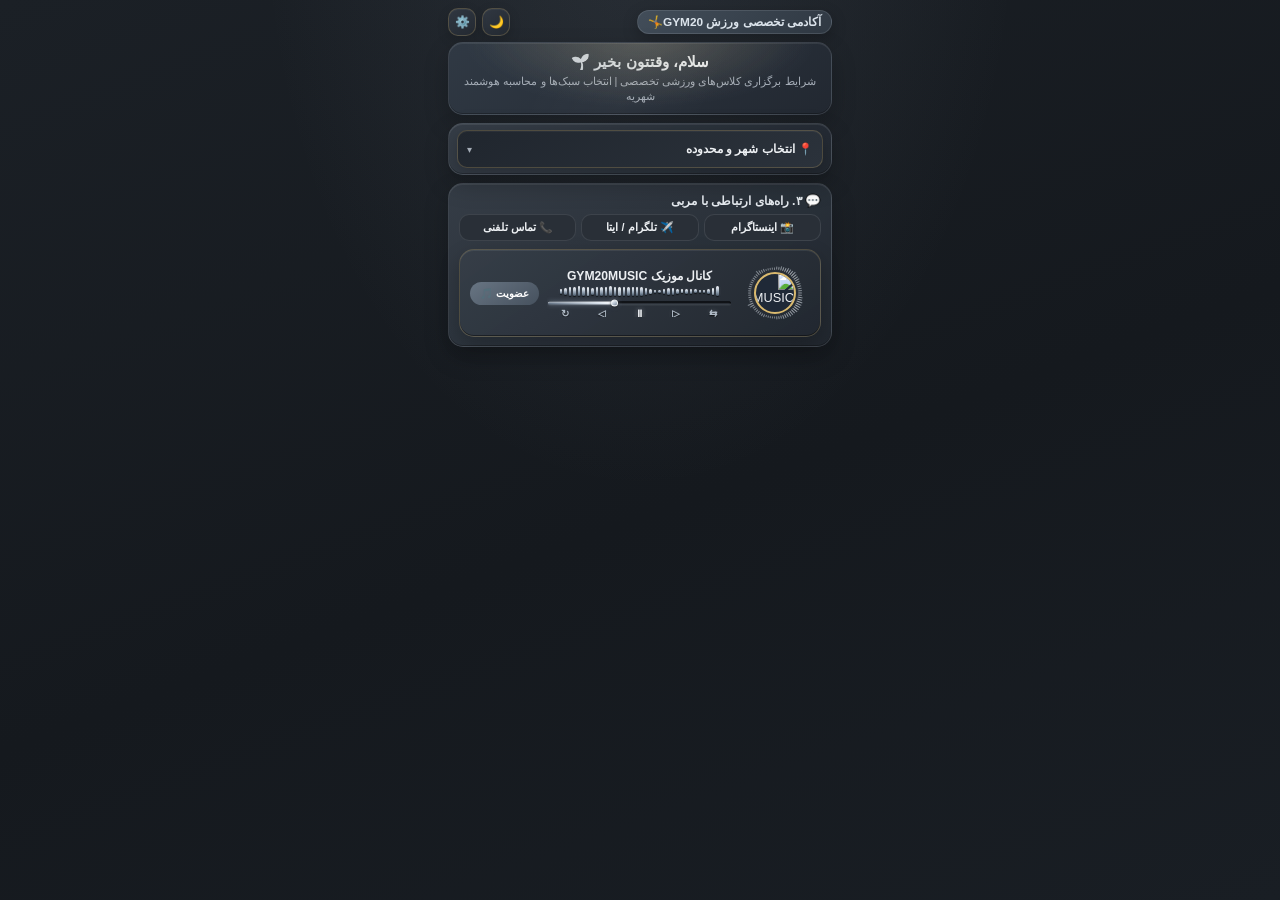
==== index.html @ bfa02cf8 "Bust cached mobile loader URL for exercise inputs" ====
<!DOCTYPE html>
<html lang="fa" dir="rtl">
<head>
<meta charset="UTF-8">
<meta name="viewport" content="width=device-width, initial-scale=1.0">
<script>
(function(){
  var ua = navigator.userAgent || '';
  var isIOS = /iPhone|iPad|iPod/.test(ua) || (navigator.platform === 'MacIntel' && navigator.maxTouchPoints > 1);
  if (isIOS) document.documentElement.classList.add('ios-input-nozoom');
})();
</script>
<style>
.ios-input-nozoom #publicRegistrationForm .reg-field input {
  font-size: 16px !important;
}
</style>
<link rel="icon" type="image/svg+xml" href="/favicon.svg">
<link rel="preload" href="./data.json" as="fetch" crossorigin>
<link rel="preload" href="https://raw.githubusercontent.com/gym20music-web/gym20-student-registration-ai-studio/main/music.webp" as="image" fetchpriority="high">
<link rel="preconnect" href="https://wsrv.nl" crossorigin>
<link rel="preconnect" href="https://images.weserv.nl" crossorigin>
<link rel="preconnect" href="https://t.me" crossorigin>
<link rel="preconnect" href="https://fonts.googleapis.com"><link rel="preconnect" href="https://fonts.gstatic.com" crossorigin>
<link href="https://fonts.googleapis.com/css2?family=Montserrat:wght@500;600;700;800&family=Vazirmatn:wght@400;500;600;700;800&display=swap" rel="stylesheet" media="print" onload="this.media='all'"><noscript><link href="https://fonts.googleapis.com/css2?family=Montserrat:wght@500;600;700;800&family=Vazirmatn:wght@400;500;600;700;800&display=swap" rel="stylesheet"></noscript>
<link rel="preconnect" href="https://ubrafxjpnqtjnjdaskba.supabase.co" crossorigin>
<link rel="dns-prefetch" href="//ubrafxjpnqtjnjdaskba.supabase.co">
<title>آکادمی تخصصی ورزش GYM20🤸</title>





<link rel="preload" href="/assets/gym20-home.bundle.css?v=gym20-home-bundle-20261122-stealth-admin-v5" as="style">
<link rel="stylesheet" href="/assets/gym20-home.bundle.css?v=gym20-home-bundle-20261122-stealth-admin-v5">
</head>
<body data-color-theme="stealth">
<div class="container">
    <div class="top-nav">
        <div class="brand-badge" id="brandTag">آکادمی تخصصی ورزش GYM20🤸</div>
        <div class="nav-actions">
            <button class="circle-btn" id="themeBtn" title="تغییر تم">🌙</button>
            <button class="circle-btn" id="adminBtn" title="پنل مدیریت">⚙️</button>
        </div>
    </div>
    <div class="hero-banner" id="heroBanner">
        <h1 class="hero-title" id="bannerTitle">سلام، وقتتون بخیر 🌱</h1>
        <p class="hero-subtitle" id="bannerSubtitle">شرایط برگزاری کلاس‌های ورزشی تخصصی | انتخاب سبک‌ها و محاسبه هوشمند شهریه</p>
    </div>
    <div class="section-card" id="regionSelectionCard" style="padding:6px 8px;margin-bottom:8px;">
        <div class="custom-dropdown-container" id="customRegionDropdown">
            <div class="custom-dropdown-trigger" id="customRegionTrigger" role="button" tabindex="0" aria-haspopup="listbox" aria-expanded="false" onclick="window.gym20ToggleRegionDropdown(event)" onkeydown="if(event.key==='Enter'||event.key===' '){event.preventDefault();window.gym20ToggleRegionDropdown(event)}">
                <div class="selected-title" id="customRegionSelectedText"><span>📍</span><span>انتخاب منطقه در تهران...</span></div>
                <span class="arrow-icon">▾</span>
            </div>
            <div class="custom-dropdown-menu" id="customRegionMenu"></div>
        </div>
    </div>
    <div id="regionDependentContent">
        <div class="section-card">
            <div class="section-header" id="txt_stylesSection">🥋 ۱. انتخاب رده سنی، نوع کلاس و سبک‌ها</div>
            <div class="pill-group" id="ageGroup">
                <button class="pill-btn active" data-val="adult" id="pill_adult">بزرگسالان</button>
                <button class="pill-btn" data-val="kids" id="pill_kids">کودکان</button>
            </div>
            <div id="txt_classTypeLabel" style="font-size:.66rem;color:var(--text-secondary);margin:5px 0 2px;">نوع برگزاری کلاس:</div>
            <div class="pill-group" id="classType">
                <button class="pill-btn active" data-val="normal">عمومی</button>
                <button class="pill-btn" data-val="semi">نیمه‌خصوصی</button>
                <button class="pill-btn" data-val="private">خصوصی</button>
                <button class="pill-btn" data-val="vip">VIP 👑</button>
                <button class="pill-btn" data-val="online">آنلاین 🌐</button>
            </div>
            <div id="classStatusNoticeBox" class="class-status-notice"></div>
            <div id="classNormalFlowContainer">
                <div id="txt_sessionCountLabel" style="font-size:.66rem;color:var(--text-secondary);margin:5px 0 2px;">تعداد جلسات هر ترم:</div>
                <div class="pill-group" id="sessionsCount">
                    <button class="pill-btn active" data-val="8">۸ جلسه</button>
                    <button class="pill-btn" data-val="10">۱۰ جلسه</button>
                    <button class="pill-btn" data-val="12">۱۲ جلسه</button>
                </div>
                <div id="txt_stylesChoiceLabel" style="font-size:.66rem;color:var(--text-secondary);margin:6px 0 3px;">سبک‌های مورد نظر را انتخاب کنید:</div>
                <div class="styles-grid" id="stylesList"></div>
                <div class="price-box">
                    <div class="price-details" id="priceBreakdown">۱ سبک انتخاب شده (بزرگسال - عمومی - ۸ جلسه)</div>
                    <div id="txt_tuitionLabel" style="font-size:.68rem;color:var(--text-secondary);">شهریه نهایی ترم:</div>
                    <div class="total-price" id="finalPrice">۲,۰۰۰,۰۰۰ تومان</div>
                </div>
            </div>
        </div>
        <div id="classRegistrationFlow">
            <div class="section-card" id="publicRegistrationCard">
                <div class="section-header" id="txt_regTitle">📝 فرم ثبت‌نام هنرجو</div>
                <form id="publicRegistrationForm">
                    <div class="reg-three-cols">
                        <div class="reg-field">
                            <label for="regFullName" id="txt_fullNameLabel">نام و نام خانوادگی *</label>
                            <input id="regFullName" name="full_name" autocomplete="name" maxlength="120" placeholder="نام هنرجو" required>
                        </div>
                        <div class="reg-field">
                            <label for="regPhone" id="txt_phoneLabel">📞 تماس تلفنی</label>
                            <input id="regPhone" name="phone" type="tel" inputmode="tel" autocomplete="tel" maxlength="20" placeholder="۰۹..." dir="ltr" required>
                        </div>
                        <div class="reg-field">
                            <label for="regBirthDateShamsi" id="txt_birthDateLabel">تولد شمسی (اختیاری)</label>
                            <input id="regBirthDateShamsi" name="birth_date_shamsi" type="text" inputmode="numeric" placeholder="مثال: ۱۳۸۰/۰۵/۱۴" maxlength="10" dir="ltr">
                        </div>
                    </div>
                    <div style="margin-top:5px;">
                        <label for="regNotes" id="txt_notesLabel" style="display:block;color:var(--text-secondary);font-size:.62rem;margin-bottom:2px;font-weight:600;">توضیحات (اختیاری)</label>
                        <textarea id="regNotes" name="notes" rows="2" maxlength="1000" placeholder="در صورت نیاز توضیحی بنویسید" style="box-sizing:border-box;width:100%;padding:5px 6px;border-radius:var(--radius-sm);background:var(--surface-card);border:1px solid var(--border);color:var(--text-primary);font:inherit;font-size:.7rem;outline:none;"></textarea>
                    </div>
                    <div id="regStatus" class="registration-status" role="status" aria-live="polite"></div>
                </form>
            </div>
            <div class="section-card">
                <div class="section-header" id="txt_rulesSection">📌 ۲. شرایط برگزاری و قوانین اختصاصی دوره</div>
                <div class="dynamic-rules-box" id="dynamicRulesBox">
                    <span class="dynamic-rule-badge" id="activeRuleBadge">شرایط کلاس عمومی - ترم ۸ جلسه</span>
                    <div id="txt_classRulesLabel" style="font-weight:700;font-size:.68rem;color:var(--neon-purple);margin-bottom:2px;">شرایط نوع کلاس:</div>
                    <div class="dynamic-rule-text" id="classTypeRuleText"></div>
                    <div id="txt_sessionRulesLabel" style="font-weight:700;font-size:.68rem;color:var(--neon-blue);margin:4px 0 2px;">شرایط تعداد جلسات ترم:</div>
                    <div class="dynamic-rule-text" id="sessionRuleText"></div>
                </div>
                <div class="accordion-item">
                    <div class="accordion-header"><span id="txt_generalRulesTitle">قوانین عمومی و انضباطی آکادمی</span><span>▾</span></div>
                    <div class="accordion-content" id="generalRuleText"></div>
                </div>
                <label class="rule-agreement">
                    <input type="checkbox" id="acceptRules">
                    <span id="txt_rulesAgreement">قوانین و شرایط کلاس را با دقت مطالعه کردم و می‌پذیرم.</span>
                </label>
                <div class="payment-reveal" id="paymentSection">
                    <div class="bank-card">
                        <div class="bank-name"><span id="bankNameText">بانک سامان</span><span id="txt_bankInfoTitle">اطلاعات واریز شهریه</span></div>
                        <div class="card-number" id="cardNumberText">۶۲۱۹-۸۶۱۰-۲۲۳۴-۵۶۷۸</div>
                        <div class="card-owner" id="cardOwnerText">به نام: مربی ورزشی</div>
                        <div class="payment-actions-row">
                            <a href="#" target="_blank" class="pay-action-btn online-pay-btn" id="onlineGatewayBtn"><span id="btn_onlinePay">💳 پرداخت آنلاین</span></a>
                            <button type="button" class="pay-action-btn copy-card-btn" id="copyCardBtn"><span id="btn_copyCard">📋 کپی کارت</span></button>
                            <a href="#" class="pay-action-btn send-receipt-btn" id="sendReceiptBtn"><span id="btn_sendReceipt">📩 ارسال فیش</span></a>
                        </div>
                        <label class="payment-confirm-row" for="regPaymentConfirmed">
                            <input type="checkbox" id="regPaymentConfirmed">
                            <span id="txt_paymentConfirmed">پرداخت شهریه را انجام داده‌ام و تأیید می‌کنم.</span>
                        </label>
                        <button class="registration-submit" id="regSubmitBtn" type="submit" form="publicRegistrationForm" disabled><span id="btn_submitReg">ارسال درخواست ثبت‌نام</span></button>
                        <button class="registration-submit" id="viewMySessionsBtn" type="button" style="margin-top:9px;background:linear-gradient(135deg,#e8c46b,#b88932);color:#17130b;border:1px solid #f0d58a;">
                            <span>📅 مشاهده کارت جلسات من</span>
                        </button>
                    </div>
                </div>
            </div>
        </div>
    </div>
    <div class="section-card" id="contactsAndMusicSection">
        <div class="section-header" id="txt_contactsSection">💬 ۳. راه‌های ارتباطی با مربی</div>
        <div class="social-links">
            <a href="#" target="_blank" class="social-btn" id="instaLink">📸 اینستاگرام</a>
            <a href="#" target="_blank" class="social-btn" id="teleLink">✈️ تلگرام / ایتا</a>
            <a href="#" class="social-btn" id="phoneLink">📞 تماس تلفنی</a>
        </div>
        <a href="https://t.me/GYM20MUSIC" target="_blank" class="music-channel-card" id="musicCardLink">
            <span class="music-avatar-wrap" aria-hidden="true"><span class="music-avatar-ring"><i></i><i></i><i></i><i></i><i></i><i></i><i></i><i></i><i></i><i></i><i></i><i></i><i></i><i></i><i></i><i></i><i></i><i></i><i></i><i></i><i></i><i></i><i></i><i></i><i></i><i></i><i></i><i></i></span><img src="https://raw.githubusercontent.com/gym20music-web/gym20-student-registration-ai-studio/main/music.webp" data-source="https://raw.githubusercontent.com/gym20music-web/gym20-student-registration-ai-studio/main/music.webp" loading="eager" fetchpriority="high" decoding="sync" width="42" height="42" onerror="this.onerror=null;this.src='https://images.unsplash.com/photo-1511671782779-c97d3d27a1d4?w=150&auto=format&fit=crop&q=80'" alt="GYM20MUSIC" class="music-avatar" id="musicAvatarImg"></span>
            <div class="music-info">
                <div class="music-title"><span id="musicTitleText">کانال موزیک GYM20MUSIC</span></div>
                <div class="music-mini-player" aria-hidden="true">
                  
                  <div class="music-mini-eq" aria-hidden="true"><i></i><i></i><i></i><i></i><i></i><i></i><i></i><i></i><i></i><i></i><i></i><i></i><i></i><i></i><i></i><i></i><i></i><i></i><i></i><i></i><i></i><i></i><i></i><i></i><i></i><i></i><i></i><i></i><i></i><i></i><i></i><i></i><i></i><i></i><i></i><i></i></div>
                  <div class="music-mini-track"><span class="music-mini-progress"></span><span class="music-mini-knob"></span></div>
                  <div class="music-mini-controls"><span>↻</span><span>◁</span><span class="music-mini-pause">Ⅱ</span><span>▷</span><span>⇆</span></div>
                </div>
            </div>
            <span class="music-join-btn" id="btn_musicJoin" aria-hidden="true">عضویت 🎵</span>
        </a>
    </div>
</div>
<div class="toast" id="toast" hidden aria-hidden="true">شماره کارت کپی شد! ✅</div>

<!-- بنر تبلیغاتی داینامیک کانال -->
<div class="promo-modal" id="meoxPromoModal">
    <div class="promo-card">
        <button class="promo-close-btn" id="closeMeoxPromo" aria-label="بستن">✕</button>
        <img src="" referrerpolicy="no-referrer" alt="تصویر کانال تبلیغ‌شده" class="promo-img" id="meoxPromoImg" loading="eager" fetchpriority="high" decoding="async">
        <div class="promo-channel-name" id="meoxPromoChannelName" hidden></div>
        <div class="promo-title" id="meoxPromoTitle">✨ عنوان بنر تبلیغاتی</div>
        <div class="promo-text" id="meoxPromoText"></div>
        <div class="promo-channel-description" id="meoxPromoChannelDescription" hidden></div>
        <div class="promo-code-container" id="meoxPromoCodeContainer">
            <span class="promo-code-label">🎁 کد تخفیف هدیه</span>
            <span class="promo-code-val" id="meoxDiscountCode"></span>
            <button class="promo-copy-btn" id="copyMeoxCodeBtn">📋 کپی کد</button>
        </div>
        <a href="https://t.me/" target="_blank" rel="noopener noreferrer" class="promo-action-btn" id="meoxPromoBtn">ورود به کانال و مشاهده محصولات ⚡</a>
    </div>
</div>

<!-- ورود اختصاصی پنل مدیریت -->
<div class="admin-login-modal" id="adminLoginModal" aria-hidden="true">
  <div class="admin-login-card" role="dialog" aria-modal="true" aria-labelledby="adminLoginTitle">
    <button type="button" class="admin-login-close" id="closeAdminLogin" aria-label="بستن">✕</button>
    <div class="admin-login-mark">G<span>20</span></div>
    <div class="admin-login-kicker">GYM20 ACADEMY · CONTROL CENTER</div>
    <h2 id="adminLoginTitle">ورود مدیر</h2>
    <p class="admin-login-subtitle">برای ورود به پنل مدیریت، ایمیل حساب و رمز عبور خود را وارد کنید.</p>
    <form id="adminLoginForm" autocomplete="on">
      <label class="admin-login-label" for="adminLoginEmail">ایمیل حساب مدیر</label>
      <div class="admin-login-input-wrap">
        <span class="admin-login-lock">✉</span>
        <input id="adminLoginEmail" type="email" placeholder="ایمیل حساب مدیر" autocomplete="username" required>
      </div>
      <label class="admin-login-label" for="adminLoginPassword" style="margin-top:14px;">رمز عبور</label>
      <div class="admin-login-input-wrap">
        <span class="admin-login-lock">🔒</span>
        <input id="adminLoginPassword" type="password" placeholder="رمز عبور" autocomplete="current-password" required minlength="6">
      </div>
      <div class="admin-login-error" id="adminLoginError" role="status" aria-live="polite"></div>
      <button type="submit" class="admin-login-submit" id="adminLoginSubmit">ورود به پنل مدیریت <span>←</span></button>
    </form>
    <div class="admin-login-foot"><span></span> دسترسی ویژه مدیران GYM20</div>
  </div>
</div>

<!-- پنل مدیریت هوشمند -->
<div class="admin-modal" id="adminModal">
    <div class="admin-content">
        <div class="admin-header">
            <h3>⚙️ پنل مدیریت <span>GYM20</span></h3>
            <div style="display:flex;gap:6px;align-items:center;">
              <button class="circle-btn" id="adminLogoutBtn" title="خروج از حساب مدیر" aria-label="خروج">↪</button>
              <button class="circle-btn" id="closeAdmin" aria-label="بستن پنل">✕</button>
            </div>
        </div>
        <div class="admin-layout">
          <aside class="admin-sidebar">
            <nav class="admin-tabs" aria-label="بخش‌های پنل مدیریت">
            <button class="admin-tab-btn active" onclick="switchAdminTab('pricesTab')">💰 ضرایب کلاس</button>
            <button class="admin-tab-btn" onclick="switchAdminTab('promoTab')">🛍️ تبلیغات و بنر</button>
            <button class="admin-tab-btn" onclick="switchAdminTab('telegramTab')">✈️ اعلان تلگرام</button>
            <button class="admin-tab-btn" onclick="switchAdminTab('textsTab')">✍️ متن‌ها و دکمه‌ها</button>
            <button class="admin-tab-btn" onclick="switchAdminTab('stylesTab')">🥋 سبک‌ها و کلاس‌ها</button>
            <button class="admin-tab-btn" onclick="switchAdminTab('regionsTab')">📍 تعرفه و مناطق</button>
            <button class="admin-tab-btn" onclick="switchAdminTab('themesTab')">🎨 تم سایت</button>
            <button class="admin-tab-btn" onclick="switchAdminTab('rulesTab')">📜 قوانین</button>
            <button class="admin-tab-btn" onclick="switchAdminTab('bannerTab')">🏷️ بنر بالا</button>
            <button class="admin-tab-btn" onclick="switchAdminTab('infoTab')">💳 کارت و پرداخت</button>
            <button class="admin-tab-btn" onclick="switchAdminTab('requestsTab')">📥 درخواست‌های ثبت‌نام</button>
            </nav>
          </aside>
          <main class="admin-workspace">
        <div id="adminModulesStatus" role="status" aria-live="polite" style="font-size:11px;line-height:1.8;padding:0 2px;color:#e2e8f0"></div>
        <div class="admin-panel-tab active" id="pricesTab">
            <div class="admin-card-section">
                <div class="admin-section-subhead">⚙️ ضرایب نوع کلاس (محاسبه روی شهریه پایه):</div>
                <div class="admin-grid-2">
                    <div class="admin-input-group"><label>کلاس آنلاین 🌐:</label><input type="number" step="0.1" id="editOnlineFactor"></div>
                    <div class="admin-input-group"><label>نیمه‌خصوصی:</label><input type="number" step="0.1" id="editSemiFactor"></div>
                    <div class="admin-input-group"><label>خصوصی:</label><input type="number" step="0.1" id="editPrivateFactor"></div>
                    <div class="admin-input-group"><label>کلاس VIP 👑:</label><input type="number" step="0.1" id="editVipFactor"></div>
                </div>
            </div>
            <div class="admin-card-section" style="margin-top:6px;">
                <div class="admin-section-subhead">⏳ ضرایب تعداد جلسات ترم:</div>
                <div class="admin-grid-3">
                    <div class="admin-input-group"><label>۸ جلسه (پایه):</label><input type="number" step="0.05" id="editRate8"></div>
                    <div class="admin-input-group"><label>۱۰ جلسه:</label><input type="number" step="0.05" id="editRate10"></div>
                    <div class="admin-input-group"><label>۱۲ جلسه:</label><input type="number" step="0.05" id="editRate12"></div>
                </div>
            </div>
        </div>

        <div class="admin-panel-tab" id="promoTab">
            <section class="promo-settings-shell" aria-labelledby="promoSettingsTitle">
                <header class="promo-settings-head">
                    <div class="promo-settings-icon">🛍️</div>
                    <div><h3 id="promoSettingsTitle">مدیریت بنر تبلیغاتی</h3></div>
                </header>
                <div class="promo-toggle-stack">
                    <label class="promo-toggle-row">
                        <input type="checkbox" id="editPromoEnabled">
                        <span class="promo-toggle-copy"><strong>نمایش پاپ‌آپ تبلیغاتی در ورود هنرجو</strong></span>
                    </label>
                    <label class="promo-toggle-row promo-toggle-secondary">
                        <input type="checkbox" id="editPromoShowDescription">
                        <span class="promo-toggle-copy"><strong>نمایش بیو و توضیحات خود کانال</strong></span>
                    </label>
                </div>
                <div class="promo-fields-grid">
                    <div class="admin-input-group promo-field-wide">
                        <label for="editPromoLink">لینک یا آیدی کانال تلگرام</label>
                        <div class="promo-link-row">
                            <input type="text" id="editPromoLink" placeholder="@MEOWX_ACCS یا https://t.me/..." autocomplete="off">
                            <button type="button" id="fetchPromoChannelBtn" class="promo-fetch-btn">دریافت اطلاعات کانال</button>
                        </div>
                        
                        <div id="promoChannelFetchStatus" class="promo-channel-status" role="status" aria-live="polite">هنوز اطلاعات کانالی دریافت نشده است.</div>
                        <div id="promoChannelPreview" class="promo-channel-preview" hidden>
                            <strong id="promoChannelPreviewTitle"></strong>
                            <p id="promoChannelPreviewDescription"></p>
                        </div>
                        <input type="hidden" id="editPromoChannelTitle">
                        <input type="hidden" id="editPromoChannelDescription">
                    </div>
                    <div class="admin-input-group"><label for="editPromoTitle">عنوان بنر تبلیغاتی</label><input type="text" id="editPromoTitle" placeholder="مثلاً گالری اکسسوری و استایل"></div>
                    <div class="admin-input-group"><label for="editPromoText">متن اصلی تبلیغ</label><textarea rows="2" id="editPromoText" placeholder="متن معرفی، پیشنهاد ویژه یا تخفیف را بنویسید"></textarea></div>
                    <div class="admin-input-group"><label for="editPromoCode">🎁 کد تخفیف هدیه</label><input type="text" id="editPromoCode" placeholder="مثلاً MEOX20"></div>
                    <div class="admin-input-group"><label for="editPromoImg">لینک عکس دستی (اختیاری)</label><input type="text" id="editPromoImg" placeholder="خالی باشد، تصویر کانال استفاده می‌شود"></div>
                    <div class="admin-input-group promo-field-wide"><label for="editPromoBtn">متن دکمه ورود و خرید</label><input type="text" id="editPromoBtn" placeholder="ورود به کانال و مشاهده محصولات 🛍️"></div>
                </div>
            </section>
        </div>

        <div class="admin-panel-tab" id="textsTab">
            <div class="sub-tab-group">
                <button type="button" class="sub-tab-btn active" onclick="switchSubTextTab('sub_btns')">🔘 متن دکمه‌ها</button>
                <button type="button" class="sub-tab-btn" onclick="switchSubTextTab('sub_titles')">🏷️ تیترهای اصلی</button>
                <button type="button" class="sub-tab-btn" onclick="switchSubTextTab('sub_form')">📝 فرم و تعهدات</button>
                <button type="button" class="sub-tab-btn" onclick="switchSubTextTab('sub_classes')">🥋 کلاس و قیمت</button>
            </div>
            <div class="sub-text-panel active" id="sub_btns">
                <div class="admin-input-group"><label>دکمه پرداخت آنلاین:</label><input type="text" id="editBtnOnlinePay"></div>
                <div class="admin-input-group"><label>دکمه کپی کارت:</label><input type="text" id="editBtnCopyCard"></div>
                <div class="admin-input-group"><label>دکمه ارسال تصویر فیش:</label><input type="text" id="editBtnSendReceipt"></div>
                <div class="admin-input-group"><label>دکمه ارسال درخواست ثبت‌نام:</label><input type="text" id="editBtnSubmitReg"></div>
                <div class="admin-input-group"><label>دکمه تبلیغ کانال موزیک:</label><input type="text" id="editBtnMusicJoin"></div>
                <div style="display:grid;grid-template-columns:1fr 1fr 1fr;gap:4px;margin-top:4px;">
                    <div class="admin-input-group"><label>اینستاگرام:</label><input type="text" id="editBtnInsta"></div>
                    <div class="admin-input-group"><label>تلگرام/ایتا:</label><input type="text" id="editBtnTele"></div>
                    <div class="admin-input-group"><label>تماس تلفنی:</label><input type="text" id="editBtnPhone"></div>
                </div>
            </div>
            <div class="sub-text-panel" id="sub_titles">
                <div class="admin-input-group"><label>عنوان بخش منطقه:</label><input type="text" id="editTitleRegionSection"></div>
                <div class="admin-input-group"><label>راهنمای انتخاب منطقه:</label><input type="text" id="editTitleRegionIntro"></div>
                <div class="admin-input-group"><label>عنوان بخش سبک‌ها و کلاس:</label><input type="text" id="editTitleStylesSection"></div>
                <div class="admin-input-group"><label>عنوان فرم ثبت‌نام:</label><input type="text" id="editTitleReg"></div>
                <div class="admin-input-group"><label>عنوان شرایط و قوانین دوره:</label><input type="text" id="editTitleRulesSection"></div>
                <div class="admin-input-group"><label>عنوان قوانین عمومی آکادمی:</label><input type="text" id="editTitleGeneralRulesTitle"></div>
                <div class="admin-input-group"><label>عنوان اطلاعات واریز شهریه:</label><input type="text" id="editTitleBankInfo"></div>
                <div class="admin-input-group"><label>عنوان راه‌های ارتباطی با مربی:</label><input type="text" id="editTitleContactsSection"></div>
            </div>
            <div class="sub-text-panel" id="sub_form">
                <div style="display:grid;grid-template-columns:1fr 1fr;gap:4px;">
                    <div class="admin-input-group"><label>برچسب نام و نام خانوادگی:</label><input type="text" id="editTitleFullNameLabel"></div>
                    <div class="admin-input-group"><label>برچسب شماره موبایل:</label><input type="text" id="editTitlePhoneLabel"></div>
                </div>
                <div style="display:grid;grid-template-columns:1fr 1fr;gap:4px;">
                    <div class="admin-input-group"><label>برچسب تولد شمسی:</label><input type="text" id="editTitleBirthDateLabel"></div>
                    <div class="admin-input-group"><label>برچسب توضیحات اختیاری:</label><input type="text" id="editTitleNotesLabel"></div>
                </div>
                <div class="admin-input-group"><label>متن تعهد و مطالعه قوانین:</label><input type="text" id="editTitleRulesAgreement"></div>
                <div class="admin-input-group"><label>متن تیک پرداخت شهریه:</label><input type="text" id="editTitlePaymentConfirmed"></div>
            </div>
            <div class="sub-text-panel" id="sub_classes">
                <div style="display:grid;grid-template-columns:1fr 1fr;gap:4px;">
                    <div class="admin-input-group"><label>متن دکمه بزرگسالان:</label><input type="text" id="editLabelAdult"></div>
                    <div class="admin-input-group"><label>متن دکمه کودکان:</label><input type="text" id="editLabelKids"></div>
                </div>
                <div class="admin-input-group"><label>برچسب نوع برگزاری کلاس:</label><input type="text" id="editTitleClassTypeLabel"></div>
                <div class="admin-input-group"><label>برچسب تعداد جلسات هر ترم:</label><input type="text" id="editTitleSessionCountLabel"></div>
                <div class="admin-input-group"><label>برچسب سبک‌های مجاز:</label><input type="text" id="editTitleStylesChoiceLabel"></div>
                <div class="admin-input-group"><label>برچسب شهریه نهایی ترم:</label><input type="text" id="editTitleTuitionLabel"></div>
                <div style="display:grid;grid-template-columns:1fr 1fr;gap:4px;">
                    <div class="admin-input-group"><label>برچسب شرایط نوع کلاس:</label><input type="text" id="editTitleClassRulesLabel"></div>
                    <div class="admin-input-group"><label>برچسب شرایط تعداد جلسات:</label><input type="text" id="editTitleSessionRulesLabel"></div>
                </div>
            </div>
        </div>

        <div class="admin-panel-tab" id="regionsTab">
            <div style="font-size:.67rem;color:var(--neon-blue);font-weight:bold;margin-bottom:4px;">انتخاب گروه تعرفه برای تنظیم یا افزودن:</div>
            <div id="adminRegionToolbar" style="display:grid;grid-template-columns:minmax(0,1fr) auto;direction:rtl;align-items:center;gap:6px;width:100%;margin-bottom:6px;box-sizing:border-box;">
                <div id="adminRegionWheelDropdown" class="admin-region-wheel-dropdown" style="min-width:0;width:100%;margin:0;">
                    <button type="button" id="adminRegionWheelTrigger" aria-expanded="false" onclick="toggleAdminRegionWheel(event)" style="justify-content:flex-start;">
                        <span id="adminRegionWheelSelectedText">📍 انتخاب منطقه</span>
                    </button>
                    <div id="adminRegionWheelMenu" aria-label="انتخاب منطقه برای مدیریت"></div>
                </div>
                <button type="button" id="adminRegionNewButton" onclick="switchAdminRegion('new')" style="width:75px;min-width:75px;max-width:75px;height:36px;min-height:36px;margin:0;padding:5px 2px;white-space:nowrap;">تعرفه جدید</button>
            </div>
            <div class="admin-region-box" id="adminRegionEditCard">
                <div class="admin-input-group"><label>نام گروه تعرفه:</label><input type="text" id="activeRegionNameInput" oninput="onActiveRegionFieldInput()"></div>
                <div style="display:grid;grid-template-columns:1fr 1fr;gap:4px;">
                    <div class="admin-input-group"><label>شهریه کودکان (۸ جلسه):</label><div class="price-input-wrapper"><input type="text" id="activeRegionKidsInput" oninput="this.value=formatNumberEn(this.value);onActiveRegionFieldInput();"><span class="price-currency-tag">تومان</span></div></div>
                    <div class="admin-input-group"><label>شهریه بزرگسالان (۸ جلسه):</label><div class="price-input-wrapper"><input type="text" id="activeRegionAdultInput" oninput="this.value=formatNumberEn(this.value);onActiveRegionFieldInput();"><span class="price-currency-tag">تومان</span></div></div>
                </div>
                <div style="display:grid;grid-template-columns:minmax(0,1fr) 34px;grid-template-rows:auto 34px;column-gap:5px;row-gap:3px;align-items:stretch;margin-top:3px;width:100%;box-sizing:border-box;">
                    <div class="admin-input-group" style="grid-column:1;grid-row:1;margin:0;min-width:0;"><label style="display:block;margin:0;">هزینه هر سبک اضافه:</label></div>
                    <div class="price-input-wrapper" style="grid-column:1;grid-row:2;min-width:0;width:100%;max-width:100%;height:34px;box-sizing:border-box;position:relative;display:block;">
                        <input type="text" id="activeRegionExtraInput" oninput="this.value=formatNumberEn(this.value);onActiveRegionFieldInput();" style="display:block!important;width:100%!important;max-width:100%!important;min-width:0!important;height:34px!important;min-height:34px!important;margin:0!important;padding-left:42px!important;padding-right:7px!important;box-sizing:border-box!important;direction:ltr;text-align:right;">
                        <span class="price-currency-tag" style="position:absolute;left:7px;top:50%;transform:translateY(-50%);z-index:2;white-space:nowrap;">تومان</span>
                    </div>
                    <button type="button" class="delete-style-btn" onclick="deleteActiveRegion()" aria-label="حذف منطقه" title="حذف منطقه" style="grid-column:2;grid-row:2;width:34px;height:34px;min-width:34px;max-width:34px;padding:0;margin:0;align-self:stretch;display:flex;align-items:center;justify-content:center;font-size:14px;line-height:1;box-sizing:border-box;">🗑️</button>
                </div>
                <div id="adminRegionAreasContainer" class="gym20-admin-area-assignment" style="display:none;"></div>
            </div>
            <div class="admin-region-box" id="adminRegionNewCard" style="display:none;">
                <div style="font-size:.67rem;color:var(--neon-green);font-weight:bold;margin-bottom:5px;">➕ تعریف گروه تعرفه جدید:</div>
                <div class="admin-input-group"><label>نام گروه تعرفه:</label><input type="text" id="newRegNameInput" placeholder="مثلاً: منطقه ۲۲ - چیتگر"></div>
                <div style="display:grid;grid-template-columns:1fr 1fr;gap:4px;">
                    <div class="admin-input-group"><label>شهریه کودکان:</label><div class="price-input-wrapper"><input type="text" id="newRegKidsInput" placeholder="۱,۵۰۰,۰۰۰" oninput="this.value=formatNumberEn(this.value)"><span class="price-currency-tag">تومان</span></div></div>
                    <div class="admin-input-group"><label>شهریه بزرگسالان:</label><div class="price-input-wrapper"><input type="text" id="newRegAdultInput" placeholder="۲,۰۰۰,۰۰۰" oninput="this.value=formatNumberEn(this.value)"><span class="price-currency-tag">تومان</span></div></div>
                </div>
                <div class="admin-input-group" style="margin-top:3px;"><label>هزینه هر سبک اضافه:</label><div class="price-input-wrapper"><input type="text" id="newRegExtraInput" placeholder="۵۰۰,۰۰۰" oninput="this.value=formatNumberEn(this.value)"><span class="price-currency-tag">تومان</span></div></div>
                <button type="button" class="pill-btn active" onclick="saveNewRegionFromCard()" style="width:100%;padding:6px;font-size:.72rem;margin-top:5px;">➕ ثبت و اضافه کردن</button>
            </div>
        </div>

        <div class="admin-panel-tab" id="stylesTab">
            <div class="sub-tab-group">
                <button type="button" class="sub-tab-btn active" onclick="switchStylesSubTab('sub_class_status')">🔴 ظرفیت و تخصیص سبک</button>
                <button type="button" class="sub-tab-btn" onclick="switchStylesSubTab('sub_styles_manager')">🥋 مدیریت سبک‌ها</button>
            </div>
            <div class="sub-text-panel active" id="sub_class_status">
                <div style="font-size:.65rem;color:var(--neon-blue);font-weight:bold;margin-bottom:3px;">انتخاب نوع کلاس:</div>
                <div class="sub-tab-group" style="margin-bottom:6px;">
                    <button type="button" class="sub-tab-btn active" onclick="switchAdminClassType('normal')">عمومی</button>
                    <button type="button" class="sub-tab-btn" onclick="switchAdminClassType('semi')">نیمه‌خصوصی</button>
                    <button type="button" class="sub-tab-btn" onclick="switchAdminClassType('private')">خصوصی</button>
                    <button type="button" class="sub-tab-btn" onclick="switchAdminClassType('vip')">VIP</button>
                    <button type="button" class="sub-tab-btn" onclick="switchAdminClassType('online')">آنلاین</button>
                </div>
                <div style="background:var(--surface-card);border:1px solid var(--border);border-radius:var(--radius-sm);padding:6px;margin-bottom:6px;">
                    <label style="display:flex;align-items:center;gap:5px;font-size:.67rem;font-weight:bold;cursor:pointer;">
                        <input type="checkbox" id="adminClassEnabledCheckbox" onchange="toggleAdminClassEnabled(this.checked)" style="width:13px;height:13px;accent-color:var(--neon-blue);">
                        <span id="adminClassEnabledLabel">ثبت‌نام این کلاس باز و فعال است</span>
                    </label>
                    <div id="adminClassStatusTextWrapper" style="margin-top:4px;display:none;">
                        <label style="font-size:.62rem;color:#ff7b8d;">متن پیام توقف ثبت‌نام (تکمیل ظرفیت/به‌زودی):</label>
                        <input type="text" id="adminClassStatusTextInput" oninput="updateAdminClassStatusText(this.value)" placeholder="مثال: ظرفیت این کلاس تکمیل شده است...">
                    </div>
                </div>
                <div style="font-size:.65rem;color:var(--neon-purple);font-weight:bold;margin-bottom:4px;">سبک‌های فعال این کلاس:</div>
                <div id="adminClassStylesChips" style="display:grid;grid-template-columns:1fr 1fr;gap:4px;max-height:140px;overflow-y:auto;"></div>
            </div>
            <div class="sub-text-panel" id="sub_styles_manager">
                <div style="font-size:.65rem;color:var(--neon-blue);font-weight:bold;margin-bottom:3px;">افزودن سبک جدید:</div>
                <div style="display:flex;gap:4px;margin-bottom:6px;">
                    <input type="text" id="newStyleNameInput" placeholder="نام سبک (مثلاً: کیک‌بوکسینگ 🥊)" style="flex:1;">
                    <button type="button" class="pill-btn active" onclick="addNewStyle()" style="padding:4px 8px;font-size:.67rem;flex:none;">➕ افزودن</button>
                </div>
                <div style="font-size:.65rem;color:var(--text-secondary);margin-bottom:3px;">لیست سبک‌ها:</div>
                <div id="adminStylesListContainer" style="display:flex;flex-direction:column;gap:3px;max-height:160px;overflow-y:auto;"></div>
            </div>
        </div>

        <div class="admin-panel-tab" id="themesTab">
            <div style="font-size:.68rem;color:var(--neon-blue);font-weight:bold;margin-bottom:5px;">انتخاب تم رنگی:</div>
            <div class="theme-card-option" onclick="selectTheme('noctech')" id="themeOpt_noctech"><div><div style="font-size:.72rem;font-weight:bold;">🛰️ رادار تک (NOC Tech)</div></div><div class="theme-color-dots"><span class="theme-color-dot" style="background:#070d18;border:1px solid #67c5db;"></span><span class="theme-color-dot" style="background:#67c5db;"></span></div></div>
            <div class="theme-card-option" onclick="selectTheme('obsidian')" id="themeOpt_obsidian"><div><div style="font-size:.72rem;font-weight:bold;">💎 مشکی دارک شیشه‌ای (Obsidian)</div></div><div class="theme-color-dots"><span class="theme-color-dot" style="background:#030407;border:1px solid #38bdf8;"></span><span class="theme-color-dot" style="background:#38bdf8;"></span></div></div>
            <div class="theme-card-option" onclick="selectTheme('bumblebee')" id="themeOpt_bumblebee"><div><div style="font-size:.72rem;font-weight:bold;">⚡ زرد و مشکی مدرن (Cyber Volt)</div></div><div class="theme-color-dots"><span class="theme-color-dot" style="background:#09090b;"></span><span class="theme-color-dot" style="background:#ffe600;"></span></div></div>
            <div class="theme-card-option" onclick="selectTheme('stealth')" id="themeOpt_stealth"><div><div style="font-size:.72rem;font-weight:bold;">🛡️ طوسی تیتانیوم خفن (Stealth)</div></div><div class="theme-color-dots"><span class="theme-color-dot" style="background:#191c23;"></span><span class="theme-color-dot" style="background:#cbd5e1;"></span></div></div>
            <div class="theme-card-option" onclick="selectTheme('cyber')" id="themeOpt_cyber"><div><div style="font-size:.72rem;font-weight:bold;">⚡ نئون سایبر (Cyber Neon)</div></div><div class="theme-color-dots"><span class="theme-color-dot" style="background:#00f3ff;"></span><span class="theme-color-dot" style="background:#bd00ff;"></span></div></div>
            <div class="theme-card-option" onclick="selectTheme('crimson')" id="themeOpt_crimson"><div><div style="font-size:.72rem;font-weight:bold;">🥊 تایتان سرخ (Red Titan)</div></div><div class="theme-color-dots"><span class="theme-color-dot" style="background:#ff2a4b;"></span><span class="theme-color-dot" style="background:#ff7b00;"></span></div></div>
            <div class="theme-card-option" onclick="selectTheme('gold')" id="themeOpt_gold"><div><div style="font-size:.72rem;font-weight:bold;">👑 سامورایی طلایی (Imperial Gold)</div></div><div class="theme-color-dots"><span class="theme-color-dot" style="background:#fbbf24;"></span><span class="theme-color-dot" style="background:#d97706;"></span></div></div>
            <div class="theme-card-option" onclick="selectTheme('emerald')" id="themeOpt_emerald"><div><div style="font-size:.72rem;font-weight:bold;">🥷 نینجا فانتوم (Ninja Shadow)</div></div><div class="theme-color-dots"><span class="theme-color-dot" style="background:#00ff87;"></span><span class="theme-color-dot" style="background:#059669;"></span></div></div>
            <div class="theme-card-option" onclick="selectTheme('amethyst')" id="themeOpt_amethyst"><div><div style="font-size:.72rem;font-weight:bold;">🔮 کیهانی الکتریک (Cyber Amethyst)</div></div><div class="theme-color-dots"><span class="theme-color-dot" style="background:#c084fc;"></span><span class="theme-color-dot" style="background:#ec4899;"></span></div></div>
        </div>

        <div class="admin-panel-tab" id="rulesTab">
            <div class="admin-input-group">
                <label style="color:var(--neon-purple);">انتخاب قانون برای ویرایش:</label>
                <div id="ruleWheelDropdown" class="rule-wheel-dropdown">
                    <select id="ruleSelector" class="admin-select rule-wheel-native" onchange="onRuleSelectorChange()" aria-hidden="true" tabindex="-1">
                        <option value="online">🌐 شرایط کلاس آنلاین</option>
                        <option value="vip">👑 شرایط کلاس VIP</option>
                        <option value="normal">شرایط کلاس عمومی</option>
                        <option value="semi">شرایط کلاس نیمه‌خصوصی</option>
                        <option value="private">شرایط کلاس خصوصی</option>
                        <option value="s8">ترم ۸ جلسه</option>
                        <option value="s10">ترم ۱۰ جلسه</option>
                        <option value="s12">ترم ۱۲ جلسه</option>
                        <option value="general">قوانین عمومی</option>
                    </select>
                    <button type="button" id="ruleWheelTrigger" class="rule-wheel-trigger" aria-haspopup="listbox" aria-expanded="false">
                        <span id="ruleWheelSelectedText">🌐 شرایط کلاس آنلاین</span><span class="rule-wheel-arrow">⌄</span>
                    </button>
                    <div id="ruleWheelMenu" class="rule-wheel-menu" aria-hidden="true"></div>
                </div>
            </div>
            <div class="admin-input-group"><textarea rows="5" id="activeRuleTextarea"></textarea></div>
        </div>

        <div class="admin-panel-tab" id="bannerTab">
            <div class="admin-input-group"><label>متن لوگوی بالا:</label><input type="text" id="editBrandTag"></div>
            <div class="admin-input-group"><label>عنوان بنر:</label><input type="text" id="editBannerTitle"></div>
            <div class="admin-input-group"><label>زیرعنوان بنر:</label><textarea rows="2" id="editBannerSubtitle"></textarea></div>
            <div class="admin-input-group"><label>لینک عکس پس‌زمینه:</label><input type="text" id="editBannerBg"></div>
        </div>

        <div class="admin-panel-tab" id="infoTab">
            <div class="admin-input-group"><label style="color:var(--neon-green);">🔗 لینک درگاه پرداخت آنلاین:</label><input type="text" id="editGatewayLink"></div>
            <div class="admin-input-group"><label>شماره کارت:</label><input type="text" id="editCardNum"></div>
            <div class="admin-input-group"><label>صاحب حساب:</label><input type="text" id="editCardOwner"></div>
            <div class="admin-input-group"><label>تلفن تماس:</label><input type="text" id="editPhone"></div>
            <div class="admin-input-group"><label>اینستاگرام:</label><input type="text" id="editInsta"></div>
            <div class="admin-input-group"><label>تلگرام / ایتا:</label><input type="text" id="editTele"></div>
            <hr style="border-color:var(--border);margin:5px 0;">
            <div class="admin-input-group"><label>نام کانال موزیک:</label><input type="text" id="editMusicName"></div>
            <div class="admin-input-group"><label>آیدی کانال:</label><input type="text" id="editMusicId"></div>
            <div class="admin-input-group"><label>لینک کانال:</label><input type="text" id="editMusicLink"></div>
        </div>

        <div class="admin-panel-tab" id="telegramTab">
            <div style="background:var(--surface-card);border:1px solid var(--border);border-radius:var(--radius-sm);padding:6px 8px;margin-bottom:6px;">
                <label style="display:flex;align-items:center;gap:6px;font-size:.69rem;font-weight:bold;cursor:pointer;">
                    <input type="checkbox" id="editTgEnabled" style="width:14px;height:14px;accent-color:var(--neon-blue);">
                    <span>ارسال پیام تلگرام به محض ثبت‌نام هنرجو</span>
                </label>
            </div>
            
            <div class="admin-input-group">
                <label style="color:var(--neon-blue);font-weight:bold;">توکن ربات تلگرام (Bot Token):</label>
                <input type="text" id="editTgBotToken" placeholder="123456789:ABCdefGHIjklMNOpqrsTUVwxyz" dir="ltr" spellcheck="false">
                <div style="font-size:.6rem;color:var(--text-secondary);margin-top:2px;">
                    💡 ساخت ربات تلگرام: پیام به <strong style="color:var(--neon-blue);">@BotFather</strong> در تلگرام و زدن دستور <code style="direction:ltr;">/newbot</code>
                </div>
            </div>

            <div class="admin-input-group" style="margin-top:5px;">
                <label style="color:var(--neon-purple);font-weight:bold;">۱. آیدی یا چت‌آیدی کانال تلگرام:</label>
                <input type="text" id="editTgChannelId" placeholder="@channel_id یا -1001234567890" dir="ltr" spellcheck="false">
                <div style="font-size:.6rem;color:var(--text-secondary);margin-top:2px;">
                    📢 ربات تلگرام باید در این کانال عضو بوده و دسترسی ارسال پیام (Admin) داشته باشد.
                </div>
            </div>

            <div class="admin-input-group" style="margin-top:5px;">
                <label style="color:var(--neon-green);font-weight:bold;">۲. چت‌آیدی تلگرام خودتان (مدیر اصلی):</label>
                <input type="text" id="editTgAdminChatId" placeholder="مثلاً: 123456789" dir="ltr" spellcheck="false">
                <div style="font-size:.6rem;color:var(--text-secondary);margin-top:2px;">
                    👤 چت‌آیدی عددی اکانت خود را می‌توانید با زدن استارت در ربات <strong style="color:var(--neon-blue);">@userinfobot</strong> در تلگرام دریافت کنید. (یک‌بار هم ربات خودتان را استارت بزنید).
                </div>
            </div>

            <div class="admin-card-section" style="margin-top:6px;">
                <div style="display:flex;justify-content:space-between;align-items:center;margin-bottom:5px;">
                    <span style="font-size:.66rem;color:var(--neon-blue);font-weight:bold;">۳. سایر دریافت‌کنندگان (مربیان و همکاران دیگر):</span>
                    <button type="button" class="pill-btn active" onclick="addNewTgRecipientInput()" style="padding:2px 7px;font-size:.62rem;width:auto;">➕ افزودن نفر</button>
                </div>
                <div id="adminTgRecipientsContainer" style="display:flex;flex-direction:column;gap:3px;max-height:130px;overflow-y:auto;"></div>
            </div>

            <div style="margin-top:6px;">
                <button type="button" class="pill-btn" onclick="testSendTelegramNotification()" id="testTgNotificationBtn" style="width:100%;background:rgba(0,243,255,0.12);border:1px solid var(--neon-blue);color:var(--neon-blue);font-weight:800;font-size:.68rem;padding:6px;">
                    🧪 ارسال پیام آزمایشی به تلگرام (تست اتصال)
                </button>
                <div id="tgTestResultBox" style="font-size:.64rem;margin-top:3px;line-height:1.5;"></div>
            </div>
        </div>
        <div class="admin-panel-tab" id="requestsTab">
          <div class="admin-section-subhead">📥 مدیریت درخواست‌های ثبت‌نام</div>
          <p class="hint">درخواست‌ها فقط با انتخاب مدیر به هنرجوی فعال تبدیل می‌شوند. درخواست‌های تبدیل‌شده برای حفظ سابقه حذف نمی‌شوند.</p>
          <div class="request-summary" id="requestsSummary">برای دریافت درخواست‌ها، ابتدا با حساب مدیر وارد شوید.</div>
          <div class="requests-toolbar">
            <input id="requestsSearch" type="search" placeholder="جست‌وجو بر اساس نام یا شماره تماس…" autocomplete="off">
            <select id="requestsStatusFilter" aria-label="فیلتر وضعیت">
              <option value="all">همه وضعیت‌ها</option>
              <option value="pending">در انتظار بررسی</option>
              <option value="approved">تأییدشده</option>
              <option value="rejected">ردشده</option>
              <option value="converted">تبدیل‌شده به هنرجو</option>
            </select>
            <button type="button" id="refreshRequestsBtn">↻ بروزرسانی</button>
            <button type="button" id="bulkDeleteRequestsBtn" class="danger" disabled>🗑 حذف انتخاب‌شده‌ها</button>
          </div>
          <div class="request-feedback" id="requestsFeedback" role="status" aria-live="polite"></div>
          <div class="requests-table-wrap" id="requestsTableContainer">
            <div style="padding:16px;text-align:center;color:var(--text-secondary);">هنوز درخواستی بارگذاری نشده است.</div>
          </div>
          <div class="request-detail-panel" id="requestDetailsPanel" hidden></div>
        </div>
        <section class="admin-panel-tab" id="exercisesTab">
          <div id="gym20ExercisesTab" class="admin-card-section">
            <div class="admin-section-subhead">🤸🏻‍♂️ تمرین‌های اختصاصی هنرجویان</div>
            
            <div class="admin-grid-2">
              <div class="admin-input-group"><label for="gym20ExerciseStudentSelect">هنرجو</label><select id="gym20ExerciseStudentSelect" aria-label="هنرجو"><option value=""></option></select></div>
              <div class="admin-input-group"><label for="gym20ExerciseTermSelect">ترم تمرین</label><select id="gym20ExerciseTermSelect" aria-label="ترم تمرین" disabled><option value="">ابتدا هنرجو را انتخاب کنید</option></select></div>
              <div class="admin-input-group" style="grid-column:1/-1"><label for="gym20ExerciseInput">عنوان تمرین</label><input id="gym20ExerciseInput" maxlength="120" placeholder="مثلاً پوش‌آپ ۳۰ تکرار"></div>
            </div>
            <button type="button" class="copy-btn" id="gym20ExerciseAdd">＋ افزودن تمرین</button>
            <div id="gym20ExerciseFeedback" class="gym20-ex-meta" role="status" aria-live="polite"></div>
            <div id="gym20ExerciseList" class="request-list"><p class="hint">برای نمایش تمرین‌ها، یک هنرجو انتخاب کنید.</p></div>
          </div>
        </section>
        <button class="copy-btn" id="autoCommitBtn" style="background:var(--btn-active);color:#fff;font-size:.8rem;padding:10px;margin-top:14px;font-weight:800;width:100%;">💾 ذخیره تنظیمات</button>
          </main>
        </div>
    </div>
</div>







<!-- Independent fallback for the public region dropdown: keeps it usable even if the main app script has an unrelated error. -->



























<script defer src="/assets/gym20-guided-flow.js?v=gym20-guided-flow-direct-20261120-v35"></script>
<script defer src="/assets/gym20-admin-tab-sort.js?v=20261119-3"></script>
<script defer src="/supabase-auth.js?v=gym20-fast-js-20261120-v1"></script>
<script defer src="/assets/gym20-script-01.js?v=gym20-reps-hold-mobile-refresh-20261126-v33"></script>
<script defer src="/assets/gym20-region-pricing-map.js?v=gym20-fast-js-20261120-v1"></script>
<script defer src="/assets/gym20-script-02.js?v=gym20-fast-js-20261120-v1"></script>
<script defer src="/assets/gym20-script-03.js?v=gym20-fast-js-20261120-v1"></script>
<script defer src="/assets/gym20-script-04.js?v=gym20-fast-js-20261120-v1"></script>
<script defer src="/assets/gym20-script-05.js?v=gym20-fast-js-20261120-v1"></script>
<script defer src="/assets/gym20-script-06.js?v=gym20-fast-js-20261120-v1"></script>
<script defer src="/assets/gym20-script-07.js?v=gym20-fast-js-20261120-v1"></script>

<script>
/* Shared student/term selection bridge for integrated exercises. */
document.addEventListener('click',event=>{
  const item=event.target.closest('#stStudentMenu [data-student-id]');
  if(item)window.dispatchEvent(new CustomEvent('gym20:student-selected',{detail:{studentId:String(item.dataset.studentId||''),termId:''}}));
});
document.addEventListener('change',event=>{
  if(event.target?.id!=='stTerm')return;
  const studentId=String(document.getElementById('stStudentSelected')?.dataset.studentId||'');
  window.dispatchEvent(new CustomEvent('gym20:student-term-selected',{detail:{studentId,termId:String(event.target.value||'')}}));
});
</script>
</body>
</html>
---- assets/gym20-home.bundle.css ----
:root,[data-color-theme="cyber"]{--bg:#0b0f19;--surface:#111827;--surface-card:#1f2937;--text-primary:#f9fafb;--text-secondary:#9ca3af;--border:rgba(255,255,255,0.08);--neon-blue:#00f3ff;--neon-purple:#bd00ff;--neon-shadow:0 0 10px rgba(0,243,255,0.22);--neon-purple-shadow:0 0 12px rgba(189,0,255,0.22);--btn-active:linear-gradient(135deg,#00f3ff,#bd00ff);--radius-md:10px;--radius-sm:6px;}
[data-color-theme="noctech"]{--bg:#070d18;--surface:#0e1726;--surface-card:#142034;--text-primary:#f0f6fc;--text-secondary:#8b9bb4;--border:rgba(103,197,219,0.16);--neon-blue:#67c5db;--neon-purple:#38bdf8;--neon-shadow:0 0 12px rgba(103,197,219,0.3);--neon-purple-shadow:0 0 14px rgba(56,189,248,0.2);--btn-active:linear-gradient(135deg,#67c5db,#38bdf8);}
[data-color-theme="obsidian"]{--bg:#030407;--surface:rgba(16,20,30,0.7);--surface-card:rgba(24,30,46,0.55);--text-primary:#f8fafc;--text-secondary:#94a3b8;--border:rgba(255,255,255,0.14);--neon-blue:#38bdf8;--neon-purple:#818cf8;--neon-shadow:0 0 14px rgba(56,189,248,0.3);--neon-purple-shadow:0 0 16px rgba(129,140,248,0.2);--btn-active:linear-gradient(135deg,#38bdf8,#6366f1);}
[data-color-theme="obsidian"] .section-card,[data-color-theme="obsidian"] .hero-banner,[data-color-theme="obsidian"] .bank-card,[data-color-theme="obsidian"] .music-channel-card,[data-color-theme="obsidian"] .admin-content,[data-color-theme="obsidian"] .custom-dropdown-menu,[data-color-theme="obsidian"] .promo-card{backdrop-filter:blur(14px);-webkit-backdrop-filter:blur(14px);border:1px solid rgba(255,255,255,0.14)!important;}
[data-color-theme="bumblebee"]{--bg:#09090b;--surface:#141416;--surface-card:#1f1f23;--text-primary:#fff;--text-secondary:#a1a1aa;--border:rgba(255,230,0,0.2);--neon-blue:#ffe600;--neon-purple:#f59e0b;--neon-shadow:0 0 12px rgba(255,230,0,0.3);--neon-purple-shadow:0 0 14px rgba(245,158,11,0.25);--btn-active:linear-gradient(135deg,#ffe600,#f59e0b);}
[data-color-theme="stealth"]{--bg:#0f1115;--surface:#191c23;--surface-card:#232732;--text-primary:#f8fafc;--text-secondary:#94a3b8;--border:rgba(148,163,184,0.2);--neon-blue:#e2e8f0;--neon-purple:#64748b;--neon-shadow:0 0 12px rgba(226,232,240,0.25);--neon-purple-shadow:0 0 14px rgba(100,116,139,0.25);--btn-active:linear-gradient(135deg,#cbd5e1,#64748b);}
[data-color-theme="crimson"]{--bg:#0c0608;--surface:#180b10;--surface-card:#251017;--text-primary:#fff1f2;--text-secondary:#a88a91;--border:rgba(255,42,75,0.15);--neon-blue:#ff2a4b;--neon-purple:#ff6b00;--neon-shadow:0 0 14px rgba(255,42,75,0.35);--neon-purple-shadow:0 0 15px rgba(255,107,0,0.3);--btn-active:linear-gradient(135deg,#ff2a4b,#ff7b00);}
[data-color-theme="gold"]{--bg:#0d0c0a;--surface:#191610;--surface-card:#262217;--text-primary:#fefce8;--text-secondary:#a39c87;--border:rgba(245,158,11,0.15);--neon-blue:#fbbf24;--neon-purple:#d97706;--neon-shadow:0 0 14px rgba(251,191,36,0.35);--neon-purple-shadow:0 0 15px rgba(217,119,6,0.3);--btn-active:linear-gradient(135deg,#fbbf24,#b45309);}
[data-color-theme="emerald"]{--bg:#05100c;--surface:#0b1f17;--surface-card:#102d22;--text-primary:#ecfdf5;--text-secondary:#84a999;--border:rgba(0,255,135,0.15);--neon-blue:#00ff87;--neon-purple:#059669;--neon-shadow:0 0 14px rgba(0,255,135,0.35);--neon-purple-shadow:0 0 15px rgba(5,150,105,0.3);--btn-active:linear-gradient(135deg,#00ff87,#059669);}
[data-color-theme="amethyst"]{--bg:#0e0717;--surface:#1a0d2a;--surface-card:#26133d;--text-primary:#faf5ff;--text-secondary:#a58ebb;--border:rgba(192,132,252,0.15);--neon-blue:#c084fc;--neon-purple:#ec4899;--neon-shadow:0 0 14px rgba(192,132,252,0.35);--neon-purple-shadow:0 0 15px rgba(236,72,153,0.3);--btn-active:linear-gradient(135deg,#c084fc,#ec4899);}
[data-color-theme="noctech"] .online-pay-btn,[data-color-theme="noctech"] .pill-btn.active,[data-color-theme="noctech"] .registration-submit,[data-color-theme="noctech"] .music-join-btn,
[data-color-theme="bumblebee"] .online-pay-btn,[data-color-theme="bumblebee"] .pill-btn.active,[data-color-theme="bumblebee"] .registration-submit,[data-color-theme="bumblebee"] .music-join-btn,
[data-color-theme="stealth"] .online-pay-btn,[data-color-theme="stealth"] .pill-btn.active,[data-color-theme="stealth"] .registration-submit{color:#000!important;font-weight:800!important;}
[data-theme="light"]{--bg:#f3f4f6!important;--surface:#fff!important;--surface-card:#fff!important;--text-primary:#111827!important;--text-secondary:#4b5563!important;--border:rgba(0,0,0,0.08)!important;}
*{box-sizing:border-box;margin:0;padding:0;font-family:-apple-system,BlinkMacSystemFont,"Segoe UI",Roboto,Tahoma,sans-serif;-webkit-tap-highlight-color:transparent;}
body{background-color:var(--bg);color:var(--text-primary);min-height:100vh;display:flex;justify-content:center;padding:0;transition:background .3s,color .3s;font-size:.8rem;}
.container{width:100%;max-width:400px;padding:8px;padding-bottom:35px;}
.top-nav{display:flex;justify-content:space-between;align-items:center;margin-bottom:6px;}
.brand-badge{font-size:.74rem;font-weight:800;padding:4px 10px;border-radius:16px;background:var(--surface);border:1px solid var(--border);color:var(--neon-blue);box-shadow:var(--neon-shadow);}
.nav-actions{display:flex;gap:6px;}
.circle-btn{width:28px;height:28px;border-radius:50%;background:var(--surface);border:1px solid var(--border);color:var(--text-primary);cursor:pointer;display:flex;align-items:center;justify-content:center;font-size:.75rem;transition:.2s;}
.circle-btn:active{transform:scale(.9);}
.hero-banner{position:relative;background:linear-gradient(135deg,rgba(255,255,255,0.04),rgba(0,0,0,0.25)),var(--surface);background-size:cover;background-position:center;border:1px solid var(--border);border-radius:var(--radius-md);padding:10px 8px;text-align:center;overflow:hidden;box-shadow:var(--neon-purple-shadow);margin-bottom:8px;}
.hero-title{font-size:.95rem;font-weight:900;margin-bottom:3px;background:linear-gradient(90deg,var(--neon-blue),#fff);-webkit-background-clip:text;-webkit-text-fill-color:transparent;}
[data-theme="light"] .hero-title{background:linear-gradient(90deg,#0284c7,#7c3aed);-webkit-background-clip:text;-webkit-text-fill-color:transparent;}
.hero-subtitle{font-size:.68rem;color:var(--text-secondary);line-height:1.4;}
.section-card{background:var(--surface);border:1px solid var(--border);border-radius:var(--radius-md);padding:9px 10px;margin-bottom:8px;}
.section-header{display:flex;align-items:center;gap:5px;margin-bottom:6px;font-size:.78rem;font-weight:700;color:var(--neon-blue);}
.custom-dropdown-container{position:relative;width:100%;z-index:1200;pointer-events:auto;}#regionSelectionCard{position:relative;z-index:1200;overflow:visible!important;}#customRegionTrigger{position:relative;z-index:1201;pointer-events:auto;touch-action:manipulation;}#customRegionMenu{z-index:1202;}
.custom-dropdown-trigger{display:flex;align-items:center;justify-content:space-between;background:var(--surface-card);border:1px solid var(--border);border-radius:var(--radius-sm);padding:6px 9px;cursor:pointer;transition:all .2s ease;user-select:none;}
.custom-dropdown-trigger:hover,.custom-dropdown-trigger.open{border-color:var(--neon-blue);box-shadow:0 0 10px var(--neon-shadow);}
.custom-dropdown-trigger .selected-title{font-size:.74rem;font-weight:700;color:var(--text-primary);display:flex;align-items:center;gap:5px;overflow:hidden;white-space:nowrap;text-overflow:ellipsis;flex:1;}
.custom-dropdown-trigger .arrow-icon{font-size:.65rem;color:var(--text-secondary);transition:transform .25s ease;margin-right:4px;flex:none;}
.custom-dropdown-trigger.open .arrow-icon{transform:rotate(180deg);color:var(--neon-blue);}
.custom-dropdown-menu{position:absolute;top:calc(100% + 5px);right:0;left:0;background:var(--surface);border:1px solid var(--neon-blue);border-radius:12px;box-shadow:0 12px 30px rgba(0,0,0,.48),var(--neon-shadow);z-index:100;max-height:min(300px,52vh);overflow-y:auto;overflow-x:hidden;overscroll-behavior:contain;-webkit-overflow-scrolling:touch;touch-action:pan-y;scroll-behavior:smooth;scrollbar-width:thin;scrollbar-color:var(--neon-blue) transparent;display:none;padding:7px;animation:fadeIn .2s ease;transform:translateZ(0);}
.custom-dropdown-menu::-webkit-scrollbar{width:4px}
.custom-dropdown-menu::-webkit-scrollbar-track{background:transparent}
.custom-dropdown-menu::-webkit-scrollbar-thumb{background:rgba(0,243,255,.42);border-radius:9px}
.custom-dropdown-menu.open{display:block;}
.custom-dropdown-item{display:flex;align-items:center;justify-content:space-between;min-height:46px;box-sizing:border-box;padding:8px 10px;border-radius:8px;cursor:pointer;transition:background .16s ease,border-color .16s ease,transform .16s ease;margin-bottom:3px;scroll-snap-align:start;}
.custom-dropdown-item:hover{background:rgba(255,255,255,0.05);}
.custom-dropdown-item.selected{background:rgba(0,243,255,0.08);border:1px solid var(--neon-blue);box-shadow:0 0 8px var(--neon-shadow);}
.region-item-text{display:flex;flex-direction:column;gap:1px;flex:1;min-width:0;}
.region-item-title{font-size:.73rem;font-weight:800;color:var(--text-primary);white-space:nowrap;overflow:hidden;text-overflow:ellipsis;}
.custom-dropdown-item.selected .region-item-title{color:var(--neon-blue);}
.region-item-sub{font-size:.61rem;color:var(--text-secondary);white-space:nowrap;overflow:hidden;text-overflow:ellipsis;}
.region-item-check{font-size:.72rem;color:var(--neon-blue);font-weight:900;margin-right:6px;opacity:0;}
.custom-dropdown-item.selected .region-item-check{opacity:1;}
@media(max-width:600px){
  .custom-dropdown-menu{position:fixed;top:auto!important;right:10px!important;left:10px!important;bottom:max(10px,env(safe-area-inset-bottom));width:auto;max-height:min(62dvh,520px);padding:10px 9px calc(12px + env(safe-area-inset-bottom));border-radius:18px 18px 14px 14px;border:1px solid rgba(0,243,255,.42);background:var(--surface);box-shadow:0 18px 55px rgba(0,0,0,.72),0 0 22px rgba(0,243,255,.10);z-index:9999;scroll-snap-type:none;overscroll-behavior-y:contain;-webkit-overflow-scrolling:touch;touch-action:pan-y;animation:regionSheetIn .24s cubic-bezier(.2,.8,.2,1)}
  .custom-dropdown-menu.open:before{content:"";display:block;position:sticky;top:-10px;width:38px;height:4px;margin:0 auto 9px;border-radius:8px;background:rgba(255,255,255,.3);z-index:2}
  .custom-dropdown-item{min-height:50px;padding:9px 12px;border-radius:10px;margin-bottom:4px}
  .custom-dropdown-item:active{transform:scale(.985);background:rgba(0,243,255,.09)}
}
@keyframes regionSheetIn{from{opacity:0;transform:translateY(18px)}to{opacity:1;transform:translateY(0)}}
#regionDependentContent{display:none;animation:fadeIn .35s ease;}
@keyframes fadeIn{from{opacity:0;transform:translateY(-4px);}to{opacity:1;transform:translateY(0);}}
.pill-group{display:flex;gap:4px;margin-bottom:6px;}
.pill-btn{flex:1;padding:6px 2px;border-radius:var(--radius-sm);background:var(--surface-card);border:1px solid var(--border);color:var(--text-secondary);font-size:.68rem;font-weight:700;cursor:pointer;text-align:center;transition:.2s;white-space:nowrap;}
.pill-btn.active{background:var(--btn-active);color:#fff;border-color:transparent;box-shadow:var(--neon-shadow);}
.class-status-notice{display:none;background:rgba(255,42,75,0.08);border:1px dashed rgba(255,42,75,0.4);border-radius:var(--radius-sm);padding:12px 10px;margin:10px 0;text-align:center;color:#ff7b8d;font-size:.75rem;line-height:1.7;font-weight:700;}
.styles-grid{display:grid;grid-template-columns:repeat(2,1fr);gap:5px;}
.style-item{background:var(--surface-card);border:1px solid var(--border);padding:6px 8px;border-radius:var(--radius-sm);cursor:pointer;display:flex;align-items:center;justify-content:space-between;font-size:.72rem;font-weight:600;transition:all .2s;}
.style-item.selected{border-color:var(--neon-blue);background:rgba(255,255,255,0.04);color:var(--neon-blue);box-shadow:0 0 6px var(--neon-shadow);}
.check-dot{width:12px;height:12px;border-radius:3px;border:1px solid var(--text-secondary);display:flex;align-items:center;justify-content:center;font-size:.55rem;}
.style-item.selected .check-dot{background:var(--neon-blue);border-color:var(--neon-blue);color:#000;}
.price-box{background:linear-gradient(135deg,rgba(255,255,255,0.03),rgba(0,0,0,0.15));border:1px dashed var(--neon-blue);border-radius:var(--radius-md);padding:7px;margin-top:8px;text-align:center;}
.price-details{font-size:.66rem;color:var(--text-secondary);margin-bottom:2px;}
.total-price{font-size:1.15rem;font-weight:900;color:var(--neon-blue);letter-spacing:-.5px;}
.dynamic-rules-box{background:rgba(255,255,255,0.03);border:1px solid var(--border);border-radius:var(--radius-sm);padding:7px 8px;margin-bottom:6px;}
.dynamic-rule-badge{display:inline-block;font-size:.62rem;font-weight:800;padding:1px 6px;border-radius:4px;background:var(--neon-purple);color:#fff;margin-bottom:4px;}
.dynamic-rule-text{font-size:.68rem;line-height:1.6;color:var(--text-primary);white-space:pre-line;}
.accordion-item{border:1px solid var(--border);border-radius:var(--radius-sm);margin-bottom:5px;overflow:hidden;background:var(--surface-card);}
.accordion-header{padding:7px 8px;font-size:.72rem;font-weight:600;display:flex;justify-content:space-between;align-items:center;cursor:pointer;}
.accordion-content{padding:0 8px;max-height:0;overflow:hidden;font-size:.68rem;color:var(--text-secondary);line-height:1.5;transition:max-height .3s ease,padding .3s ease;white-space:pre-line;}
.accordion-item.open .accordion-content{padding:6px 8px 8px;max-height:380px;}
.rule-agreement{display:flex;align-items:center;gap:7px;cursor:pointer;margin-top:6px;padding:7px;border-radius:var(--radius-sm);background:rgba(255,255,255,0.03);border:1px solid var(--border);font-size:.68rem;font-weight:600;}
.rule-agreement input[type="checkbox"]{width:14px;height:14px;accent-color:var(--neon-purple);cursor:pointer;}
.payment-reveal{display:none;margin-top:8px;animation:fadeIn .35s ease;}
.bank-card{background:linear-gradient(135deg,rgba(255,255,255,0.05),rgba(0,0,0,0.3)),var(--surface-card);border:1px solid var(--border);border-radius:var(--radius-md);padding:10px;color:#fff;box-shadow:var(--neon-purple-shadow);}
.bank-name{font-size:.66rem;opacity:.8;margin-bottom:6px;display:flex;justify-content:space-between;}
.card-number{font-size:1.05rem;font-weight:800;letter-spacing:2px;direction:ltr;text-align:center;margin-bottom:4px;font-family:monospace;color:var(--neon-blue);}
.card-owner{font-size:.7rem;font-weight:600;margin-bottom:8px;text-align:center;}
.payment-actions-row{display:flex;gap:4px;margin-top:4px;}
.pay-action-btn{flex:1;min-width:0;padding:6px 2px;border-radius:var(--radius-sm);font-size:.67rem;font-weight:800;text-align:center;text-decoration:none;cursor:pointer;border:none;display:flex;align-items:center;justify-content:center;white-space:nowrap;transition:.2s;line-height:1.2;}
.pay-action-btn:active{transform:scale(.94);}
.online-pay-btn{background:var(--btn-active);color:#fff;box-shadow:var(--neon-shadow);}
.copy-card-btn{background:var(--neon-blue);color:#000;}
.send-receipt-btn{background:rgba(255,255,255,0.08);border:1px solid rgba(255,255,255,0.2);color:#fff;}
.social-links{display:grid;grid-template-columns:repeat(3,1fr);gap:5px;margin-top:6px;}
.social-btn{padding:6px 2px;border-radius:var(--radius-sm);background:var(--surface-card);border:1px solid var(--border);color:var(--text-primary);text-decoration:none;text-align:center;font-size:.68rem;font-weight:600;}

.music-channel-card{background:linear-gradient(135deg,rgba(255,255,255,0.03),rgba(0,0,0,0.2)),var(--surface);border:1px solid var(--border);border-radius:var(--radius-md);padding:8px 10px;margin-top:8px;display:flex;align-items:center;gap:8px;text-decoration:none;color:inherit;box-shadow:var(--neon-purple-shadow);transition:.2s ease;}
.music-channel-card:active{transform:scale(.98);border-color:var(--neon-blue);}
.music-avatar{width:42px;height:42px;border-radius:50%;object-fit:cover;border:2px solid var(--neon-purple);flex-shrink:0;background:#1f2937;}
.music-info{flex:1;min-width:0;}
.music-title{font-size:.76rem;font-weight:800;color:var(--text-primary);margin-bottom:2px;display:flex;align-items:center;justify-content:center;text-align:center;width:100%;gap:4px;}
.music-equalizer{height:15px;display:flex;align-items:center;justify-content:flex-start;gap:3px;margin-top:5px;direction:ltr;width:max-content;opacity:.95;}
.music-equalizer i{display:block;width:2.5px;height:5px;border-radius:4px;background:var(--neon-blue);box-shadow:0 0 6px color-mix(in srgb,var(--neon-blue) 55%,transparent);transform-origin:center;animation:musicEqPulse .9s ease-in-out infinite alternate;}
.music-equalizer i:nth-child(2n){animation-delay:-.28s;height:10px;}.music-equalizer i:nth-child(3n){animation-delay:-.62s;height:7px;}.music-equalizer i:nth-child(4n){animation-delay:-.12s;height:13px;}.music-equalizer i:nth-child(5n){animation-delay:-.48s;height:8px;}
@keyframes musicEqPulse{0%{transform:scaleY(.35);opacity:.55;}100%{transform:scaleY(1);opacity:1;}}
@media(prefers-reduced-motion:reduce){.music-equalizer i{animation:none;transform:scaleY(.65);}}
.music-handle{font-size:.66rem;color:var(--neon-blue);font-weight:600;direction:ltr;text-align:right;display:inline-block;}
.music-join-btn{padding:5px 10px;border-radius:12px;background:var(--btn-active);color:#fff;font-size:.65rem;font-weight:800;border:none;cursor:pointer;white-space:nowrap;flex:none;}

.toast{position:fixed;bottom:20px;left:50%;transform:translateX(-50%) translateY(100px);background:#10b981;color:#000;padding:6px 14px;border-radius:16px;font-size:.7rem;font-weight:700;box-shadow:0 4px 12px rgba(16,185,129,0.4);transition:transform .3s ease;z-index:1000;}
.toast.show{transform:translateX(-50%) translateY(0);}

.admin-login-modal{position:fixed;inset:0;z-index:2100;display:none;align-items:center;justify-content:center;padding:18px;background:rgba(4,6,10,.84);backdrop-filter:blur(12px);-webkit-backdrop-filter:blur(12px);}
.admin-login-modal.open{display:flex;animation:adminLoginFade .2s ease;}
.admin-login-card{position:relative;width:min(420px,100%);padding:34px 30px 24px;border:1px solid rgba(214,179,90,.3);border-radius:20px;background:linear-gradient(155deg,rgba(255,255,255,.055),transparent 48%),var(--surface);box-shadow:0 28px 90px rgba(0,0,0,.55),inset 0 1px rgba(255,255,255,.05);text-align:center;overflow:hidden;}
.admin-login-card:before{content:"";position:absolute;top:0;right:12%;left:12%;height:2px;background:linear-gradient(90deg,transparent,#d6b35a,transparent);}
.admin-login-close{position:absolute;top:13px;left:13px;width:32px;height:32px;border:1px solid var(--border);border-radius:9px;background:var(--surface-card);color:var(--text-secondary);font-size:17px;cursor:pointer;}
.admin-login-mark{font-size:2.3rem;font-weight:950;letter-spacing:-3px;line-height:1;color:var(--text-primary);direction:ltr;}
.admin-login-mark span{color:#d6b35a;}
.admin-login-kicker{margin-top:9px;color:#c7a957;font-size:.59rem;font-weight:800;letter-spacing:2px;direction:ltr;}
.admin-login-card h2{margin-top:24px;color:var(--text-primary);font-size:1.25rem;font-weight:900;}
.admin-login-subtitle{margin:8px 0 23px;color:var(--text-secondary);font-size:.78rem;line-height:1.8;}
.admin-login-label{display:block;margin-bottom:8px;text-align:right;color:var(--text-primary);font-size:.74rem;font-weight:750;}
.admin-login-input-wrap{display:flex;align-items:center;gap:8px;padding:0 12px;border:1px solid var(--border);border-radius:11px;background:var(--surface-card);transition:border-color .2s,box-shadow .2s;}
.admin-login-input-wrap:focus-within{border-color:#c7a957;box-shadow:0 0 0 3px rgba(214,179,90,.12);}
.admin-login-lock{color:#c7a957;font-size:1.15rem;}
.admin-login-input-wrap input{width:100%;min-width:0;height:48px;border:0;outline:0;background:transparent;color:var(--text-primary);font:inherit;font-size:.86rem;direction:rtl;}
.admin-login-input-wrap input::placeholder{color:var(--text-secondary);opacity:.7;}

/* Keep browser autofill from turning admin login fields white */
.admin-login-input-wrap input:-webkit-autofill,
.admin-login-input-wrap input:-webkit-autofill:hover,
.admin-login-input-wrap input:-webkit-autofill:focus,
.admin-login-input-wrap input:-webkit-autofill:active{
 -webkit-text-fill-color:var(--text-primary)!important;
 caret-color:var(--text-primary)!important;
 -webkit-box-shadow:0 0 0 1000px var(--surface-card) inset!important;
 box-shadow:0 0 0 1000px var(--surface-card) inset!important;
 transition:background-color 999999s ease-out 0s!important;
 border-radius:8px!important;
}
.admin-login-input-wrap input:autofill{
 color:var(--text-primary)!important;background-color:transparent!important;
}
.admin-login-input-wrap:has(input:-webkit-autofill){
 background:var(--surface-card)!important;
}

.admin-login-eye{border:0;background:transparent;color:var(--text-secondary);font-size:1.05rem;cursor:pointer;padding:6px;}
.admin-login-error{min-height:22px;margin-top:7px;text-align:right;color:#fb7185;font-size:.7rem;}
.admin-login-submit{display:flex;align-items:center;justify-content:center;gap:12px;width:100%;min-height:48px;margin-top:7px;border:1px solid rgba(214,179,90,.55);border-radius:11px;background:linear-gradient(110deg,#a98235,#e0c16e);color:#17130a;font-size:.84rem;font-weight:900;cursor:pointer;box-shadow:0 8px 22px rgba(190,150,60,.18);transition:transform .18s,filter .18s;}
.admin-login-submit:hover{filter:brightness(1.08);transform:translateY(-1px);}
.admin-login-submit:disabled{opacity:.65;cursor:wait;transform:none;}
.admin-login-foot{display:flex;align-items:center;justify-content:center;gap:7px;margin-top:23px;color:var(--text-secondary);font-size:.65rem;}
.admin-login-foot span{width:6px;height:6px;border-radius:50%;background:#c7a957;box-shadow:0 0 8px rgba(214,179,90,.7);}
@keyframes adminLoginFade{from{opacity:0}to{opacity:1}}
@media(max-width:480px){.admin-login-modal{padding:15px}.admin-login-card{padding:32px 22px 22px;border-radius:16px}.admin-login-card h2{font-size:1.15rem;}}
.admin-modal{position:fixed;inset:0;background:rgba(0,0,0,.78);backdrop-filter:blur(8px);-webkit-backdrop-filter:blur(8px);display:none;align-items:center;justify-content:center;padding:18px;z-index:2000;}
.admin-content{background:var(--surface);border:1px solid var(--border);border-radius:16px;width:min(1180px,96vw);height:min(900px,90vh);max-height:90vh;overflow:hidden;padding:0;display:flex;flex-direction:column;box-shadow:0 24px 80px rgba(0,0,0,.48);}
.admin-header{display:flex;justify-content:space-between;align-items:center;gap:12px;padding:15px 20px;border-bottom:1px solid var(--border);background:var(--surface);}
.admin-header h3{font-size:1rem!important;color:var(--text-primary)!important;font-weight:850;letter-spacing:-.2px;}
.admin-header h3 span{color:#d6b35a;}
.admin-header .circle-btn{width:34px;height:34px;font-size:.9rem;}
.admin-layout{display:flex;flex:1;min-height:0;direction:rtl;}
.admin-sidebar{flex:0 0 245px;width:245px;padding:18px 13px;background:rgba(0,0,0,.13);border-left:1px solid var(--border);display:flex;flex-direction:column;gap:14px;overflow-y:auto;}
.admin-sidebar-brand{padding:12px 13px;border:1px solid rgba(214,179,90,.24);border-radius:12px;background:rgba(214,179,90,.07);}
.admin-sidebar-brand strong{display:block;font-size:.92rem;letter-spacing:1.5px;color:#d6b35a;direction:ltr;text-align:right;}
.admin-sidebar-brand small{display:block;margin-top:4px;color:var(--text-secondary);font-size:.68rem;}
.admin-tabs{display:flex;flex-direction:column;gap:5px;margin:0;padding:0;border:0;overflow:visible;white-space:normal;}
.admin-tab-btn{width:100%;flex:none;display:flex;align-items:center;gap:9px;padding:10px 11px;border-radius:9px;background:transparent;border:1px solid transparent;color:var(--text-secondary);font-size:.78rem;font-weight:700;cursor:pointer;text-align:right;transition:background .18s,border-color .18s,color .18s;}
.admin-tab-btn:hover{background:rgba(255,255,255,.045);border-color:var(--border);color:var(--text-primary);}
.admin-tab-btn.active{background:rgba(214,179,90,.13);color:#e4c879;border-color:rgba(214,179,90,.35);box-shadow:inset -3px 0 0 #d6b35a;}
.admin-workspace{flex:1;min-width:0;min-height:0;overflow-y:auto;padding:22px 24px 18px;scrollbar-width:thin;scrollbar-color:rgba(214,179,90,.35) transparent;}
.admin-panel-tab{display:none;animation:adminPanelIn .18s ease;}
.admin-panel-tab.active{display:block;}
@keyframes adminPanelIn{from{opacity:.65;transform:translateY(3px)}to{opacity:1;transform:translateY(0)}}
.admin-workspace .admin-input-group{margin-bottom:10px;}
.admin-workspace .admin-input-group label{font-size:.72rem;margin-bottom:4px;}
.admin-workspace .admin-input-group input,.admin-workspace .admin-input-group textarea,.admin-workspace .admin-select{padding:8px 10px;font-size:.8rem;}
.admin-workspace .admin-style-row{gap:8px;margin-bottom:8px;}
.admin-workspace .admin-style-row input{padding:8px 10px;font-size:.8rem;}
.admin-workspace #autoCommitBtn{position:sticky;bottom:0;z-index:5;box-shadow:0 -8px 18px rgba(0,0,0,.12);border:1px solid rgba(214,179,90,.32);border-radius:10px;}
@media(max-width:720px){
  .admin-modal{height:100vh;height:100dvh;padding:0;align-items:stretch;justify-content:stretch;overflow-y:auto;overscroll-behavior:contain;-webkit-overflow-scrolling:touch;}
  .admin-content{width:100%;height:100vh;height:100dvh;min-height:0;max-height:none;border-radius:0;border:0;}
 .admin-header{flex:0 0 auto;padding:11px 12px;}
 .admin-header h3{font-size:.88rem!important;}
 .admin-layout{flex:1;min-height:0;flex-direction:row;align-items:stretch;}
  .admin-sidebar{width:116px;flex:0 0 116px;min-width:116px;max-height:none;min-height:0;padding:9px 7px;border-left:1px solid var(--border);border-bottom:0;gap:9px;overflow-y:auto;overflow-x:hidden;-webkit-overflow-scrolling:touch;}
 .admin-sidebar-brand{display:block;padding:8px 7px;border-radius:9px;}
 .admin-sidebar-brand strong{font-size:.72rem;letter-spacing:1px;}
 .admin-sidebar-brand small{font-size:.57rem;line-height:1.4;}
 .admin-tabs{display:flex;flex-direction:column;gap:6px;overflow:visible;white-space:normal;padding:0;}
 .admin-tab-btn{width:100%;min-height:48px;padding:8px 7px;font-size:.64rem;line-height:1.45;white-space:normal;text-align:right;justify-content:flex-start;border-radius:8px;box-shadow:none!important;}
 .admin-tab-btn.active{box-shadow:inset -3px 0 0 #d6b35a!important;}
  .admin-workspace{flex:1;min-width:0;min-height:0;overflow-y:auto;-webkit-overflow-scrolling:touch;overscroll-behavior:contain;padding:12px 10px calc(16px + env(safe-area-inset-bottom));}
 .admin-workspace .admin-input-group label{font-size:.68rem;}
 .admin-workspace .admin-input-group input,.admin-workspace .admin-input-group textarea,.admin-workspace .admin-select{font-size:16px;min-height:38px;}
 .admin-workspace #autoCommitBtn{position:sticky;bottom:0;}
}
@media(max-width:380px){
 .admin-sidebar{width:102px;flex-basis:102px;min-width:102px;padding:8px 5px;}
 .admin-tab-btn{font-size:.6rem;padding:7px 5px;}
 .admin-workspace{padding:10px 8px;}
}
@media(min-width:721px) and (max-height:650px){
 .admin-content{height:94vh;max-height:94vh;}
 .admin-sidebar{padding:10px;}
 .admin-workspace{padding:14px 18px;}
 .admin-tab-btn{padding:7px 9px;}
}
.admin-input-group{margin-bottom:5px;}
.admin-input-group label{display:block;font-size:.63rem;color:var(--text-secondary);margin-bottom:2px;font-weight:600;}
.admin-input-group input,.admin-input-group textarea,.admin-select{width:100%;padding:4px 6px;border-radius:var(--radius-sm);background:var(--surface-card);border:1px solid var(--border);color:var(--text-primary);font-size:.7rem;outline:none;}
.price-input-wrapper{position:relative;display:flex;align-items:center;}
.price-currency-tag{position:absolute;left:6px;font-size:.62rem;color:var(--neon-blue);pointer-events:none;font-weight:700;}
.price-input-wrapper input{padding-left:36px;direction:ltr;text-align:right;font-weight:700;}
.admin-style-row{display:flex;gap:4px;align-items:center;margin-bottom:4px;}
.admin-style-row input{flex:1;padding:4px 6px;font-size:.7rem;background:var(--surface-card);border:1px solid var(--border);color:var(--text-primary);border-radius:var(--radius-sm);outline:none;}
.delete-style-btn{background:rgba(239,68,68,0.15);border:1px solid #ef4444;color:#ef4444;border-radius:var(--radius-sm);width:24px;height:24px;cursor:pointer;display:flex;align-items:center;justify-content:center;font-size:.7rem;flex:none;}
.admin-region-box{background:var(--surface-card);border:1px solid var(--border);border-radius:var(--radius-sm);padding:8px;margin-top:5px;}
.reg-three-cols{display:grid;grid-template-columns:1.15fr 1fr .95fr;gap:4px;margin-top:3px;}
.reg-field label{display:block;color:var(--text-secondary);font-size:.62rem;margin-bottom:1px;font-weight:600;white-space:nowrap;overflow:hidden;text-overflow:ellipsis;}
.reg-field input{width:100%;box-sizing:border-box;padding:5px 4px;border-radius:var(--radius-sm);background:var(--surface-card);border:1px solid var(--border);color:var(--text-primary);font:inherit;font-size:.7rem;outline:none;}
.payment-confirm-row{display:flex;align-items:flex-start;gap:6px;margin-top:8px;padding:8px;border-radius:var(--radius-sm);background:rgba(255,255,255,.03);font-size:.7rem;line-height:1.5;}
.payment-confirm-row input{width:15px;height:15px;margin:1px 0 0;flex:none;accent-color:var(--neon-purple);}
.registration-submit{width:100%;margin-top:8px;border:0;border-radius:var(--radius-sm);padding:9px;font-size:.8rem;font-weight:800;cursor:pointer;background:var(--btn-active);color:#fff;}
.registration-submit:disabled{opacity:.45;cursor:not-allowed;filter:saturate(.5);}
.registration-status{font-size:.72rem;line-height:1.6;white-space:pre-line;margin-top:4px;}
.registration-status.error{color:#f87171;}
.registration-status.success{color:#10b981;}
.copy-btn{width:100%;padding:7px;border-radius:var(--radius-sm);border:none;cursor:pointer;font-weight:800;font-size:.72rem;}
.theme-card-option{display:flex;align-items:center;justify-content:space-between;background:var(--surface-card);border:2px solid var(--border);border-radius:var(--radius-sm);padding:5px 8px;margin-bottom:4px;cursor:pointer;}
.theme-card-option.selected{border-color:var(--neon-blue);box-shadow:0 0 8px var(--neon-shadow);}
.theme-color-dots{display:flex;gap:3px;}
.theme-color-dot{width:13px;height:13px;border-radius:50%;}
.sub-tab-group{display:flex;gap:3px;margin-bottom:6px;background:rgba(255,255,255,0.03);padding:2px;border-radius:var(--radius-sm);overflow-x:auto;white-space:nowrap;scrollbar-width:none;}
.sub-tab-group::-webkit-scrollbar{display:none;}
.sub-tab-btn{flex:none;padding:4px 7px;border-radius:4px;background:transparent;border:none;color:var(--text-secondary);font-size:.62rem;font-weight:700;cursor:pointer;}
.sub-tab-btn.active{background:var(--surface-card);color:var(--neon-blue);}
.sub-text-panel{display:none;}
.sub-text-panel.active{display:block;}

.admin-card-section{background:rgba(255,255,255,0.02);border:1px solid var(--border);border-radius:var(--radius-sm);padding:7px;margin-bottom:6px;}
.admin-section-subhead{font-size:0.67rem;color:var(--neon-blue);font-weight:bold;margin-bottom:5px;}
.admin-grid-2{display:grid;grid-template-columns:1fr 1fr;gap:5px;}
.admin-grid-3{display:grid;grid-template-columns:1fr 1fr 1fr;gap:4px;}

/* پاپ‌آپ مدرن و بازطراحی مینی‌مال کد تخفیف */
.promo-modal{position:fixed;inset:0;background:rgba(0,0,0,0.85);backdrop-filter:blur(8px);display:none;align-items:center;justify-content:center;padding:12px;z-index:3000;animation:fadeIn .3s ease;}
.promo-card{background:linear-gradient(135deg,rgba(255,255,255,0.06),rgba(0,0,0,0.6)),var(--surface);border:1px solid var(--neon-purple);border-radius:var(--radius-md);width:100%;max-width:300px;padding:14px;text-align:center;position:relative;box-shadow:var(--neon-purple-shadow);}
.promo-close-btn{position:absolute;top:8px;left:8px;background:var(--surface-card);border:1px solid var(--border);width:24px;height:24px;border-radius:50%;color:var(--text-primary);cursor:pointer;display:flex;align-items:center;justify-content:center;font-size:.75rem;}
.promo-img{width:80px;height:80px;object-fit:cover;border-radius:50%;margin:0 auto 8px;border:2px solid var(--neon-blue);box-shadow:0 0 12px var(--neon-shadow);display:block;background:#1f2937;}
.promo-title{font-size:.85rem;font-weight:900;color:var(--neon-blue);margin-bottom:4px;}
.promo-text{font-size:.67rem;color:var(--text-secondary);line-height:1.6;margin-bottom:8px;}
/* GYM20 premium graphite + champagne-gold visual system */
:root{--g20-gold:#d9b96e;--g20-gold-soft:#f1d99b;--g20-ink:#101216;--g20-panel:#1b1e24;--g20-edge:rgba(224,190,112,.23)}
.hero-banner,.section-card,.bank-card,.music-channel-card,.price-box,.dynamic-rules-box,.accordion-item{
 border:1px solid var(--g20-edge);
 background:linear-gradient(145deg,rgba(255,255,255,.055),transparent 38%),linear-gradient(155deg,#202329 0%,#171a20 58%,#111318 100%);
 box-shadow:inset 0 1px 0 rgba(255,255,255,.075),inset 0 -1px 0 rgba(0,0,0,.42),0 8px 20px rgba(0,0,0,.22);
}
.hero-banner{border-color:rgba(224,190,112,.34);box-shadow:inset 0 1px 0 rgba(255,255,255,.1),0 10px 26px rgba(0,0,0,.28),0 0 24px rgba(214,179,90,.07)}
.hero-banner:before{content:"";position:absolute;inset:0;pointer-events:none;background:radial-gradient(ellipse at 50% -35%,rgba(230,195,112,.18),transparent 65%),linear-gradient(115deg,transparent 25%,rgba(255,255,255,.025) 48%,transparent 70%)}
.section-card{border-radius:13px}
.section-header,.hero-title{color:var(--g20-gold-soft)}
.price-box{border-style:solid;border-color:rgba(224,190,112,.34)}
.total-price,.brand-badge{color:var(--g20-gold-soft)}
.music-channel-card{border-color:rgba(224,190,112,.25)}
.music-avatar{border-color:var(--g20-gold)}
.promo-modal{background:radial-gradient(ellipse at 50% 45%,rgba(88,69,34,.2),transparent 55%),rgba(3,5,8,.84);backdrop-filter:blur(15px);-webkit-backdrop-filter:blur(15px)}
.promo-card{isolation:isolate;overflow:hidden;background:radial-gradient(ellipse at 50% -12%,rgba(225,190,110,.2),transparent 48%),linear-gradient(150deg,rgba(255,255,255,.075),transparent 30%),linear-gradient(155deg,#292b30 0%,#1b1e24 42%,#101216 100%);border:1px solid rgba(232,198,123,.48);border-radius:20px;width:min(100%,340px);padding:20px 17px 17px;text-align:center;position:relative;box-shadow:inset 0 1px 0 rgba(255,255,255,.14),inset 0 -2px 0 rgba(0,0,0,.5),0 24px 65px rgba(0,0,0,.62),0 0 32px rgba(214,179,90,.12);transform:perspective(1000px) translateZ(0)}
.promo-card:before{content:"";position:absolute;z-index:-1;inset:7px;border:1px solid rgba(255,255,255,.045);border-radius:14px;pointer-events:none}
.promo-card:after{content:"";position:absolute;z-index:-1;top:0;right:12%;left:12%;height:1px;background:linear-gradient(90deg,transparent,rgba(245,218,157,.9),transparent);box-shadow:0 0 16px rgba(224,190,112,.4);pointer-events:none}
.promo-close-btn{top:12px;left:12px;width:29px;height:29px;border-radius:10px;background:linear-gradient(145deg,#34363b,#1b1d22);border-color:rgba(255,255,255,.12);box-shadow:0 3px 9px rgba(0,0,0,.35)}
.promo-img{width:88px;height:88px;margin:2px auto 11px;border:2px solid var(--g20-gold);box-shadow:0 0 0 5px rgba(217,185,110,.08),0 9px 22px rgba(0,0,0,.45),0 0 22px rgba(217,185,110,.2)}
.promo-channel-name{color:var(--g20-gold-soft);font-size:11px;letter-spacing:.2px}
.promo-title{font-size:1rem;line-height:1.8;color:var(--g20-gold-soft);text-shadow:0 2px 12px rgba(217,185,110,.18);margin:3px 0 5px}
.promo-text{font-size:.72rem;color:#d0c9b9;line-height:1.9;margin-bottom:10px}
.promo-channel-description{position:relative;isolation:isolate;margin:12px 0 15px;padding:15px 14px 14px;border:1px solid rgba(232,198,123,.28);border-right:3px solid #d9b96e;border-radius:15px;background:radial-gradient(ellipse at 100% 0%,rgba(217,185,110,.16),transparent 48%),linear-gradient(145deg,rgba(48,50,55,.98) 0%,rgba(31,33,39,.99) 48%,rgba(18,20,25,1) 100%);box-shadow:inset 0 1px 0 rgba(255,255,255,.11),inset 0 -2px 0 rgba(0,0,0,.48),inset 0 0 22px rgba(255,255,255,.018),0 10px 22px rgba(0,0,0,.38),0 0 0 1px rgba(0,0,0,.22),0 0 20px rgba(217,185,110,.07);color:#eee8dc;font-size:11px;line-height:2.05;text-align:right;white-space:pre-wrap;overflow-wrap:anywhere;backdrop-filter:blur(12px);-webkit-backdrop-filter:blur(12px)}

/* GYM20 stylesheet boundary */


.promo-channel-description:before{content:"";position:absolute;inset:5px;border-radius:10px;border:1px solid rgba(255,255,255,.035);pointer-events:none;z-index:-1}
.promo-code-container{border:1px solid rgba(224,190,112,.3);border-style:solid;background:linear-gradient(145deg,rgba(217,185,110,.11),rgba(12,14,18,.65));box-shadow:inset 0 1px 0 rgba(255,255,255,.07),0 6px 14px rgba(0,0,0,.2);border-radius:12px;padding:9px;margin-bottom:11px}
.promo-code-label{color:#c9bea7}
.promo-code-val{color:var(--g20-gold-soft)}
.promo-copy-btn{background:linear-gradient(135deg,#f0d797,#b88d3e);color:#211a0d;box-shadow:0 4px 12px rgba(190,150,60,.2)}
.promo-action-btn{border:1px solid rgba(255,231,177,.45);border-radius:11px;background:linear-gradient(120deg,#e8cf91 0%,#c39a4d 52%,#98702f 100%);color:#17130a!important;font-weight:900;box-shadow:inset 0 1px 0 rgba(255,255,255,.35),0 8px 18px rgba(0,0,0,.28),0 0 18px rgba(217,185,110,.12);transition:transform .2s,filter .2s}
.promo-action-btn:hover{filter:brightness(1.08);transform:translateY(-2px)}
@media(max-width:380px){.promo-card{padding:18px 13px 14px;border-radius:17px}.promo-channel-description{padding:12px 11px;font-size:10px}}


/* چیدمان دقیق زیر هم برای کد تخفیف و دکمه کپی کوچک */
.promo-code-container{background:var(--surface-card);border:1px dashed var(--neon-blue);padding:7px 6px;border-radius:var(--radius-sm);margin-bottom:10px;display:flex;flex-direction:column;align-items:center;gap:4px;}
.promo-code-label{font-size:.58rem;color:var(--text-secondary);}
.promo-code-val{font-size:.92rem;font-weight:900;letter-spacing:2px;color:var(--neon-blue);font-family:monospace;direction:ltr;}
.promo-copy-btn{background:var(--neon-blue);color:#000;border:none;padding:3px 14px;border-radius:12px;font-size:.62rem;font-weight:800;cursor:pointer;transition:all .15s;}
.promo-copy-btn:active{transform:scale(.92);}
.promo-action-btn{display:block;width:100%;padding:8px;background:var(--btn-active);color:#fff;border-radius:var(--radius-sm);text-decoration:none;font-weight:800;font-size:.74rem;box-shadow:var(--neon-shadow);}

/* Admin typography refinement — scoped only to the management interface */
.admin-content{font-family:'Vazirmatn',sans-serif;font-size:13px;line-height:1.65;}
.admin-header{padding:12px 18px;min-height:54px;}
.admin-header h3{font-size:.9rem!important;font-weight:800;letter-spacing:-.25px;}
.admin-sidebar{gap:11px;padding:15px 11px;}
.admin-sidebar-brand{padding:10px 11px;}
.admin-sidebar-brand strong{font-size:.82rem;letter-spacing:1.2px;}
.admin-sidebar-brand small{font-size:.62rem;line-height:1.6;}
.admin-tab-btn{font-size:.71rem;line-height:1.55;padding:9px 10px;gap:8px;font-weight:650;}
.admin-workspace{padding:19px 21px 16px;font-size:13px;line-height:1.75;}
.admin-workspace h1,.admin-workspace h2,.admin-workspace h3,.admin-workspace h4{font-size: .94rem;line-height:1.6;font-weight:800;letter-spacing:-.2px;margin-top:0;margin-bottom:10px;}
.admin-workspace p,.admin-workspace small,.admin-workspace .hint,.admin-workspace .description{font-size:.72rem;line-height:1.8;}
.admin-workspace .admin-input-group{margin-bottom:9px;}
.admin-workspace .admin-input-group label{font-size:.68rem;font-weight:650;line-height:1.6;margin-bottom:4px;}
.admin-workspace .admin-input-group input,.admin-workspace .admin-input-group textarea,.admin-workspace .admin-select,.admin-workspace .admin-style-row input{font-size:.76rem;line-height:1.6;padding:7px 9px;}
.admin-workspace button:not(.admin-tab-btn){font-size:.75rem;line-height:1.5;}
.admin-workspace table{font-size:.72rem;}
.admin-workspace th,.admin-workspace td{padding:7px 8px;}
.admin-login-card h2{font-size:1.12rem;}
.admin-login-subtitle{font-size:.72rem;}
.admin-login-label{font-size:.69rem;}
.admin-login-submit{font-size:.78rem;}
@media(max-width:720px){
 .admin-header{padding:10px 11px;min-height:48px;}
 .admin-header h3{font-size:.82rem!important;}
 .admin-sidebar{padding:8px 6px;gap:8px;}
 .admin-sidebar-brand{padding:7px 6px;}
 .admin-sidebar-brand strong{font-size:.68rem;}
 .admin-sidebar-brand small{font-size:.54rem;line-height:1.45;}
 .admin-tab-btn{font-size:.61rem;line-height:1.45;padding:7px 6px;min-height:44px;gap:6px;}
 .admin-workspace{padding:11px 10px calc(15px + env(safe-area-inset-bottom));font-size:12px;line-height:1.7;}
 .admin-workspace h1,.admin-workspace h2,.admin-workspace h3,.admin-workspace h4{font-size:.86rem;margin-bottom:8px;}
 .admin-workspace p,.admin-workspace small,.admin-workspace .hint,.admin-workspace .description{font-size:.68rem;}
 .admin-workspace .admin-input-group label{font-size:.64rem;}
 .admin-workspace .admin-input-group input,.admin-workspace .admin-input-group textarea,.admin-workspace .admin-select,.admin-workspace .admin-style-row input{font-size:16px;min-height:38px;}
 .admin-workspace button:not(.admin-tab-btn){font-size:.7rem;}
 .admin-workspace table{font-size:.66rem;}
 .admin-workspace th,.admin-workspace td{padding:6px 5px;}
 .admin-login-card h2{font-size:1.06rem;}
 .admin-login-subtitle{font-size:.69rem;}
}
@media(max-width:380px){
 .admin-tab-btn{font-size:.58rem;padding:6px 5px;}
 .admin-workspace{padding:10px 8px;}
}


/* Smaller text inside admin form controls */
.admin-content .admin-workspace input:not([type="checkbox"]):not([type="radio"]):not([type="color"]),
.admin-content .admin-workspace textarea,
.admin-content .admin-workspace select,
.admin-content .admin-workspace .admin-select,
.admin-content .admin-workspace .admin-style-row input{
 font-size:12px!important;
 font-weight:500;
 line-height:1.55;
}
.admin-content .admin-workspace input::placeholder,
.admin-content .admin-workspace textarea::placeholder{font-size:11px!important;opacity:.72;}
.admin-content .admin-workspace .price-input-wrapper input{font-size:12px!important;font-weight:600;}
@media(max-width:720px){
 .admin-content .admin-workspace input:not([type="checkbox"]):not([type="radio"]):not([type="color"]),
 .admin-content .admin-workspace textarea,
 .admin-content .admin-workspace select,
 .admin-content .admin-workspace .admin-select,
 .admin-content .admin-workspace .admin-style-row input{font-size:14px!important;}
 .admin-content .admin-workspace input::placeholder,
 .admin-content .admin-workspace textarea::placeholder{font-size:12px!important;}
}


/* Compact typography for editable controls across every admin tab */
.admin-content .admin-workspace input:not([type="checkbox"]):not([type="radio"]):not([type="color"]),
.admin-content .admin-workspace textarea,
.admin-content .admin-workspace select,
.admin-content .admin-workspace [contenteditable="true"],
.admin-content .admin-workspace .admin-select{
 font-family:'Vazirmatn',sans-serif!important;
 font-size:11px!important;
 font-weight:400!important;
 line-height:1.55!important;
 letter-spacing:0!important;
 padding:6px 8px!important;
 min-height:34px;
 box-sizing:border-box;
}
.admin-content .admin-workspace input::placeholder,
.admin-content .admin-workspace textarea::placeholder{font-size:10px!important;font-weight:400!important;}
.admin-content .admin-workspace textarea{min-height:58px;resize:vertical;}
@media(max-width:720px){
 .admin-content .admin-workspace input:not([type="checkbox"]):not([type="radio"]):not([type="color"]),
 .admin-content .admin-workspace textarea,
 .admin-content .admin-workspace select,
 .admin-content .admin-workspace [contenteditable="true"],
 .admin-content .admin-workspace .admin-select{
  font-size:11px!important;
  line-height:1.6!important;
  padding:6px 7px!important;
  min-height:34px;
 }
 .admin-content .admin-workspace input::placeholder,
 .admin-content .admin-workspace textarea::placeholder{font-size:9px!important;}
}


/* Registration requests management */
.requests-toolbar{display:grid;grid-template-columns:minmax(150px,1fr) 145px auto auto;gap:6px;align-items:center;margin:8px 0;}
.requests-toolbar input,.requests-toolbar select{width:100%;min-width:0;padding:8px;border:1px solid var(--border);border-radius:8px;background:var(--surface-card);color:var(--text-primary);font:inherit;font-size:12px;}
.requests-toolbar button,.request-action-btn{border:1px solid var(--border);border-radius:8px;padding:7px 9px;background:var(--surface-card);color:var(--text-primary);font:inherit;font-size:11px;cursor:pointer;white-space:nowrap;}
.requests-toolbar .danger,.request-action-btn.danger{border-color:rgba(248,113,113,.4);color:#fca5a5;}
.request-summary{font-size:11px;color:var(--text-secondary);margin:5px 0 8px;line-height:1.8;}
.requests-table-wrap{width:100%;overflow:auto;border:1px solid var(--border);border-radius:10px;background:var(--surface-card);}
.requests-table{width:100%;min-width:850px;border-collapse:collapse;font-size:11px;}
.requests-table th,.requests-table td{padding:8px 7px;border-bottom:1px solid var(--border);text-align:right;vertical-align:middle;}
.requests-table th{color:var(--neon-blue);font-weight:800;background:rgba(255,255,255,.025);white-space:nowrap;}
.requests-table tr:last-child td{border-bottom:0;}
.requests-table .request-name{font-weight:800;color:var(--text-primary);}
.requests-table .request-sub{display:block;color:var(--text-secondary);font-size:10px;margin-top:2px;direction:ltr;text-align:right;}
.request-status{display:inline-block;padding:3px 7px;border-radius:20px;background:rgba(148,163,184,.13);color:var(--text-secondary);font-size:10px;white-space:nowrap;}
.request-status.pending{color:#fbbf24;background:rgba(251,191,36,.1);}
.request-status.approved{color:#34d399;background:rgba(52,211,153,.1);}
.request-status.rejected{color:#fb7185;background:rgba(251,113,133,.1);}
.request-status.converted{color:#60a5fa;background:rgba(96,165,250,.12);}
.request-row-actions{display:flex;flex-wrap:wrap;gap:4px;min-width:190px;}
.request-action-btn.primary{border-color:var(--neon-blue);color:var(--neon-blue);}
.request-action-btn:disabled{opacity:.4;cursor:not-allowed;}
.request-status-select{max-width:110px;padding:5px;border:1px solid var(--border);border-radius:7px;background:var(--surface);color:var(--text-primary);font:inherit;font-size:10px;}
.request-detail-panel{margin-top:10px;padding:10px;border:1px solid var(--neon-blue);border-radius:10px;background:var(--surface-card);line-height:1.9;font-size:11px;overflow-wrap:anywhere;}
.request-detail-panel[hidden]{display:none;}
.request-detail-head{display:flex;align-items:center;justify-content:space-between;gap:8px;margin-bottom:5px;color:var(--neon-blue);font-weight:800;}
.request-detail-grid{display:grid;grid-template-columns:repeat(2,minmax(0,1fr));gap:5px 12px;}
.request-detail-grid b{color:var(--text-secondary);font-weight:600;}
.request-feedback{min-height:22px;margin:5px 0;color:var(--text-secondary);font-size:11px;}
/* Compact registration requests layout: desktop table, mobile cards */
.requests-toolbar{grid-template-columns:minmax(180px,1.5fr) minmax(135px,.8fr) auto auto;gap:7px}
.requests-toolbar input,.requests-toolbar select{min-height:34px;padding:6px 9px;font-size:11px}
.requests-toolbar button{min-height:32px;padding:6px 9px;font-size:10px}
.request-summary{padding:7px 10px;border:1px solid var(--border);border-radius:9px;background:var(--surface-card);font-size:10px}
.requests-table-wrap{overflow:visible}
.requests-table{width:100%;min-width:0;table-layout:fixed;font-size:10px}
.requests-table th,.requests-table td{padding:6px 5px;overflow-wrap:anywhere}
.requests-table th:nth-child(1),.requests-table td:nth-child(1){width:30px}
.requests-table th:nth-child(2){width:15%}
.requests-table th:nth-child(3){width:18%}
.requests-table th:nth-child(4){width:7%}
.requests-table th:nth-child(5){width:10%}
.requests-table th:nth-child(6){width:12%}
.request-row-actions{min-width:0;gap:4px;align-items:center}
.request-action-btn{padding:5px 7px;font-size:10px}
.request-status-select{max-width:90px;padding:4px;font-size:9px}
@media(max-width:720px){
 .requests-toolbar{grid-template-columns:repeat(2,minmax(0,1fr));gap:6px}
 .requests-toolbar input{grid-column:span 1}
 .requests-toolbar select{grid-column:span 1}
 .requests-toolbar button{width:100%;white-space:normal;line-height:1.3}
 .requests-table-wrap{border:0;background:transparent;overflow:visible}
 .requests-table{display:block;min-width:0;width:100%}
 .requests-table thead{display:none}
 .requests-table tbody{display:grid;grid-template-columns:repeat(2,minmax(0,1fr));gap:8px}
 .requests-table tr{display:grid;grid-template-columns:repeat(2,minmax(0,1fr));align-content:start;gap:5px;padding:9px;border:1px solid var(--border);border-radius:11px;background:var(--surface-card);min-width:0;box-shadow:0 5px 14px rgba(0,0,0,.12)}
 .requests-table td{display:flex;flex-direction:column;gap:3px;min-width:0;width:auto!important;padding:3px 2px;border:0;font-size:10px;line-height:1.5}
 .requests-table td:before{font-size:9px;color:var(--text-secondary);font-weight:700}
 .requests-table td:nth-child(1){grid-column:1/-1;display:flex;flex-direction:row;justify-content:flex-start}
 .requests-table td:nth-child(2){grid-column:1/-1}
 .requests-table td:nth-child(2):before{content:'هنرجو / تماس'}
 .requests-table td:nth-child(3):before{content:'سبک‌ها'}
 .requests-table td:nth-child(4):before{content:'تعداد جلسات'}
 .requests-table td:nth-child(5):before{content:'وضعیت'}
 .requests-table td:nth-child(6):before{content:'تاریخ درخواست'}
 .requests-table td:nth-child(7){grid-column:1/-1;border-top:1px solid var(--border);padding-top:7px;margin-top:2px}
 .requests-table td:nth-child(7):before{content:'عملیات'}
 .request-name{font-size:11px}
 .request-sub{font-size:9px}
 .request-row-actions{display:grid;grid-template-columns:repeat(2,minmax(0,1fr));gap:5px;width:100%}
 .request-row-actions .request-status-select{grid-column:1/-1;width:100%;max-width:none;min-height:32px;font-size:10px}
 .request-row-actions .request-action-btn{width:100%;min-height:31px;white-space:normal;font-size:9px;padding:5px 4px}
 .request-detail-grid{grid-template-columns:repeat(2,minmax(0,1fr))}
}
@media(max-width:390px){
 .requests-table tbody{grid-template-columns:1fr}
 .requests-toolbar{grid-template-columns:repeat(2,minmax(0,1fr))}
 .request-detail-grid{grid-template-columns:1fr}
}


/* GYM20 requests: compact responsive card layout on desktop and mobile */
.requests-toolbar{display:grid!important;grid-template-columns:minmax(0,1fr) minmax(145px,.55fr) auto auto!important;gap:7px!important;align-items:center}
.request-summary{font-size:11px;line-height:1.8;padding:8px 10px}
.requests-table-wrap{border:0!important;background:transparent!important;overflow:visible!important}
.requests-cards-grid{display:grid;grid-template-columns:repeat(2,minmax(0,1fr));gap:9px}
.request-card{min-width:0;padding:11px;border:1px solid var(--border);border-radius:12px;background:var(--surface-card);box-shadow:0 4px 14px rgba(0,0,0,.12);display:flex;flex-direction:column;gap:7px}
.request-card-top{display:flex;align-items:center;gap:8px;min-width:0}
.request-card-top time{margin-right:auto;color:var(--text-secondary);font-size:10px;white-space:nowrap}
.request-card-name{font-size:13px;font-weight:850;color:var(--text-primary);overflow-wrap:anywhere}
.request-card-phone{font-size:11px;color:var(--neon-blue);direction:ltr;text-align:right;text-decoration:none}
.request-card-info{display:flex;flex-direction:column;gap:3px;padding:7px 8px;border-radius:8px;background:rgba(255,255,255,.025);font-size:10px;line-height:1.7}
.request-card-info span,.request-card-meta{color:var(--text-secondary)}
.request-card-info b{font-weight:650;color:var(--text-primary);overflow-wrap:anywhere}
.request-card-meta{display:flex;justify-content:space-between;gap:8px;flex-wrap:wrap;font-size:10px}
.request-card-meta b{color:var(--text-primary)}
.request-card-actions{display:grid;grid-template-columns:repeat(2,minmax(0,1fr));gap:5px;padding-top:7px;border-top:1px solid var(--border)}
.request-card-actions .request-action-btn{width:100%;min-width:0;min-height:31px;padding:5px 6px;font-size:10px;white-space:normal}
.request-action-btn.approve{border-color:rgba(52,211,153,.45);color:#34d399}
.request-action-btn.reject{border-color:rgba(251,113,133,.4);color:#fb7185}
.requests-select-all{margin:3px 0 8px;font-size:10px;color:var(--text-secondary)}
.requests-select-all label{display:flex;align-items:center;gap:7px;cursor:pointer}
.requests-empty{padding:18px;text-align:center;color:var(--text-secondary);border:1px dashed var(--border);border-radius:10px}
@media(max-width:720px){
 .requests-toolbar{grid-template-columns:repeat(2,minmax(0,1fr))!important;gap:6px!important}
 .requests-toolbar input,.requests-toolbar select{width:100%;min-width:0;min-height:34px;font-size:10px}
 .requests-toolbar button{width:100%;min-height:32px;font-size:10px;white-space:normal}
 .requests-cards-grid{grid-template-columns:repeat(2,minmax(0,1fr));gap:7px}
 .request-card{padding:8px;gap:6px;border-radius:10px}
 .request-card-name{font-size:11px}
 .request-card-top time{font-size:9px}
 .request-card-actions{gap:4px}
 .request-card-actions .request-action-btn{font-size:9px;min-height:30px}
}
@media(max-width:390px){.requests-cards-grid{grid-template-columns:1fr}}

/* Final responsive admin navigation: compact horizontal tabs on phones */
@media(max-width:720px){
 .admin-layout{display:flex;flex-direction:column!important;min-height:0;overflow:hidden}
 .admin-sidebar{width:100%!important;min-width:0!important;flex:0 0 auto!important;max-height:none!important;padding:7px 8px 5px!important;border-left:0!important;border-bottom:1px solid var(--border)!important;overflow:visible!important;gap:5px!important;background:rgba(0,0,0,.18)}
 .admin-sidebar-brand{display:none!important}
 .admin-tabs{display:flex!important;flex-direction:row!important;align-items:stretch;gap:6px!important;width:100%;overflow-x:auto!important;overflow-y:hidden!important;white-space:nowrap!important;padding:2px 1px 7px!important;scrollbar-width:thin;scroll-snap-type:x proximity}
 .admin-tab-btn{display:inline-flex!important;flex:0 0 auto!important;width:auto!important;min-width:max-content;min-height:35px!important;align-items:center;justify-content:center!important;padding:7px 10px!important;border:1px solid var(--border)!important;border-radius:9px!important;font-size:10px!important;line-height:1.2!important;white-space:nowrap!important;text-align:center!important;box-shadow:none!important;scroll-snap-align:start}
 .admin-tab-btn.active{background:rgba(214,179,90,.14)!important;border-color:rgba(214,179,90,.55)!important;box-shadow:inset 0 -2px 0 #d6b35a!important}
 .admin-workspace{width:100%;flex:1 1 auto;min-height:0;overflow-y:auto;padding:10px 10px calc(16px + env(safe-area-inset-bottom))!important}
}
@media(max-width:390px){
 .admin-sidebar{padding:6px 6px 4px!important}
 .admin-tabs{gap:5px!important}
 .admin-tab-btn{min-height:32px!important;padding:6px 8px!important;font-size:9px!important}
 .admin-workspace{padding:9px 8px calc(14px + env(safe-area-inset-bottom))!important}
}


/* GYM20 Admin UI refresh: aligned controls, compact action rows, bottom-opening selects */
.admin-content .admin-workspace{--admin-gap:9px}
.admin-content .admin-workspace .admin-card-section{padding:12px;margin:0 0 10px;border-radius:11px}
.admin-content .admin-workspace .admin-section-subhead{font-size:12px;line-height:1.7;margin:0 0 9px;font-weight:800}
.admin-content .admin-workspace .admin-grid-2,
.admin-content .admin-workspace .admin-grid-3{display:grid;grid-template-columns:repeat(2,minmax(0,1fr));gap:9px;align-items:end}
.admin-content .admin-workspace .admin-grid-3{grid-template-columns:repeat(3,minmax(0,1fr))}
.admin-content .admin-workspace .admin-input-group{min-width:0;width:100%;margin:0 0 8px}
.admin-content .admin-workspace .admin-input-group label{display:block;min-height:1.5em;margin:0 0 5px;font-size:11px;line-height:1.6;font-weight:700}
.admin-content .admin-workspace .admin-input-group input,
.admin-content .admin-workspace .admin-input-group textarea,
.admin-content .admin-workspace .admin-input-group select,
.admin-content .admin-workspace .admin-select{width:100%;min-width:0;max-width:100%;border-radius:8px}
.admin-content .admin-workspace .admin-style-row{display:grid;grid-template-columns:minmax(0,1fr) 34px;gap:7px;align-items:center;margin:0 0 7px}
.admin-content .admin-workspace .admin-style-row input{width:100%;min-width:0}
.admin-content .admin-workspace button:not(.admin-tab-btn):not(.circle-btn){max-width:100%;white-space:normal;line-height:1.45}
.admin-content .admin-workspace .admin-card-section button{min-height:34px;padding:7px 11px;border-radius:8px}
.admin-content .admin-workspace .admin-grid-2 button,
.admin-content .admin-workspace .admin-grid-3 button{width:100%;min-width:0}
.admin-content .admin-workspace .admin-grid-2> *,
.admin-content .admin-workspace .admin-grid-3> *{min-width:0}
.admin-content .admin-workspace .admin-input-group textarea{min-height:66px}
.admin-content .admin-workspace input:focus,
.admin-content .admin-workspace textarea:focus,
.admin-content .admin-workspace .admin-select:focus{outline:none;border-color:#d6b35a;box-shadow:0 0 0 2px rgba(214,179,90,.13)}
.admin-content .admin-workspace .admin-dropdown{position:relative;display:block;width:100%;min-width:0}
.admin-content .admin-workspace .admin-dropdown-native{position:absolute!important;inset:0 auto auto 0!important;width:1px!important;height:1px!important;min-height:1px!important;opacity:0!important;pointer-events:none!important;padding:0!important;border:0!important}
.admin-content .admin-workspace .admin-dropdown-trigger{display:flex;align-items:center;justify-content:space-between;gap:8px;width:100%;min-height:36px;padding:7px 10px;border:1px solid var(--border);border-radius:8px;background:var(--surface-card);color:var(--text-primary);font:inherit;font-size:11px;text-align:right;cursor:pointer}
.admin-content .admin-workspace .admin-dropdown-trigger:focus-visible{outline:2px solid #d6b35a;outline-offset:2px}
.admin-content .admin-workspace .admin-dropdown-trigger .admin-dropdown-label{min-width:0;overflow:hidden;text-overflow:ellipsis;white-space:nowrap}
.admin-content .admin-workspace .admin-dropdown-trigger .admin-dropdown-arrow{color:#d6b35a;flex:none}
.admin-content .admin-workspace .admin-dropdown-menu{position:absolute!important;top:calc(100% + 5px)!important;bottom:auto!important;right:0!important;left:0!important;z-index:12000!important;display:none;max-height:230px;overflow-y:auto;overscroll-behavior:contain;padding:5px;border:1px solid rgba(214,179,90,.58);border-radius:9px;background:#151d29!important;color:#f5f5f5!important;box-shadow:0 14px 30px rgba(0,0,0,.55);direction:rtl}
.admin-content .admin-workspace .admin-dropdown.open .admin-dropdown-menu{display:block}
.admin-content .admin-workspace .admin-dropdown-option{display:flex;align-items:center;justify-content:space-between;gap:8px;width:100%;min-height:34px;padding:7px 9px;border:0;border-bottom:1px solid rgba(255,255,255,.07);border-radius:6px;background:transparent;color:#f5f5f5;text-align:right;font:inherit;font-size:11px;cursor:pointer}
.admin-content .admin-workspace .admin-dropdown-option:last-child{border-bottom:0}
.admin-content .admin-workspace .admin-dropdown-option:hover,
.admin-content .admin-workspace .admin-dropdown-option.selected{background:rgba(214,179,90,.14);color:#f2d48b}
.admin-content .admin-workspace .admin-dropdown-option:disabled{opacity:.4;cursor:not-allowed}
.admin-content .admin-workspace .requests-toolbar{display:grid;grid-template-columns:minmax(0,1.5fr) minmax(125px,.8fr) auto auto;gap:7px;align-items:center}
.admin-content .admin-workspace .requests-toolbar>*{min-width:0}
@media(max-width:720px){
 .admin-content .admin-workspace .admin-grid-2{grid-template-columns:repeat(2,minmax(0,1fr));gap:8px}
 .admin-content .admin-workspace .admin-grid-3{grid-template-columns:repeat(2,minmax(0,1fr));gap:8px}
 .admin-content .admin-workspace .admin-card-section{padding:9px;margin-bottom:8px}
 .admin-content .admin-workspace .admin-input-group{margin-bottom:7px}
 .admin-content .admin-workspace .admin-input-group label{font-size:10px}
 .admin-content .admin-workspace .admin-card-section button{font-size:10px}
 .admin-content .admin-workspace .requests-toolbar{grid-template-columns:repeat(2,minmax(0,1fr))}
}
@media(max-width:360px){
 .admin-content .admin-workspace .admin-grid-2,
 .admin-content .admin-workspace .admin-grid-3{grid-template-columns:repeat(2,minmax(0,1fr));gap:6px}
 .admin-content .admin-workspace .admin-card-section{padding:8px}
}


/* GYM20 ADMIN — unified compact controls (visual only) */
.admin-content{--adm-gold:#d6b35a;--adm-gold-soft:rgba(214,179,90,.14);--adm-control-bg:#151d29;--adm-control-border:rgba(214,179,90,.25)}
.admin-content .admin-workspace{font-family:'Vazirmatn',Tahoma,sans-serif!important}
.admin-content .admin-workspace input:not([type=checkbox]):not([type=radio]):not([type=color]),
.admin-content .admin-workspace textarea,
.admin-content .admin-workspace select,
.admin-content .admin-workspace .admin-select,
.admin-content .admin-workspace [contenteditable=true]{
 min-height:34px!important;height:auto;max-width:100%;padding:6px 8px!important;
 border:1px solid var(--adm-control-border)!important;border-radius:7px!important;
 background:var(--adm-control-bg)!important;color:#f5f2e9!important;
 font:400 11px/1.5 'Vazirmatn',Tahoma,sans-serif!important;box-shadow:none;
}
.admin-content .admin-workspace textarea{min-height:58px!important}
.admin-content .admin-workspace input::placeholder,
.admin-content .admin-workspace textarea::placeholder{font:400 9px 'Vazirmatn',Tahoma,sans-serif!important;color:#9ca3af!important;opacity:.8}
.admin-content .admin-workspace input:focus,
.admin-content .admin-workspace textarea:focus,
.admin-content .admin-workspace select:focus,
.admin-content .admin-workspace [contenteditable=true]:focus{
 outline:none!important;border-color:var(--adm-gold)!important;box-shadow:0 0 0 2px rgba(214,179,90,.12)!important
}
.admin-content .admin-workspace .admin-dropdown-trigger{
 min-height:34px!important;padding:6px 8px!important;border:1px solid var(--adm-control-border)!important;
 border-radius:7px!important;background:var(--adm-control-bg)!important;color:#f5f2e9!important;
 font:400 11px/1.5 'Vazirmatn',Tahoma,sans-serif!important
}
.admin-content .admin-workspace .admin-dropdown-menu{
 max-height:190px!important;padding:4px!important;background:#111923!important;
 border:1px solid rgba(214,179,90,.48)!important;border-radius:8px!important
}
.admin-content .admin-workspace .admin-dropdown-option{
 min-height:30px!important;padding:5px 8px!important;border-radius:5px!important;
 font:400 10px/1.5 'Vazirmatn',Tahoma,sans-serif!important;color:#f5f2e9!important
}
.admin-content .admin-workspace button:not(.admin-tab-btn):not(.circle-btn),
.admin-content .admin-header button:not(.circle-btn){
 min-height:30px!important;height:auto!important;padding:5px 9px!important;
 border:1px solid rgba(214,179,90,.5)!important;border-radius:7px!important;
 background:linear-gradient(135deg,#d6b35a,#b88b36)!important;
 color:#17130a!important;font:700 10px/1.4 'Vazirmatn',Tahoma,sans-serif!important;
 box-shadow:none!important;white-space:normal;transition:filter .15s ease,transform .15s ease
}
.admin-content .admin-workspace button:not(.admin-tab-btn):not(.circle-btn):hover,
.admin-content .admin-header button:not(.circle-btn):hover{filter:brightness(1.08)}
.admin-content .admin-workspace button:not(.admin-tab-btn):not(.circle-btn):disabled,
.admin-content .admin-header button:disabled{opacity:.42!important;cursor:not-allowed;filter:saturate(.5)}
.admin-content .admin-workspace .admin-card-section,
.admin-content .admin-workspace .admin-region-box{padding:8px!important;margin-bottom:7px!important;border-radius:8px!important}
.admin-content .admin-workspace .admin-grid-2,
.admin-content .admin-workspace .admin-grid-3{gap:7px!important}
.admin-content .admin-workspace .admin-input-group{margin-bottom:7px!important}
.admin-content .admin-workspace .admin-input-group label{font-size:10px!important;margin-bottom:3px!important}
.admin-content .admin-workspace .admin-section-subhead{font-size:11px!important;margin-bottom:6px!important}
.admin-content .admin-workspace table th,
.admin-content .admin-workspace table td{padding:5px 6px!important}
@media(max-width:720px){
 .admin-content .admin-workspace input:not([type=checkbox]):not([type=radio]):not([type=color]),
 .admin-content .admin-workspace textarea,
 .admin-content .admin-workspace select,
 .admin-content .admin-workspace .admin-select,
 .admin-content .admin-workspace [contenteditable=true]{
  min-height:34px!important;padding:6px 7px!important;font-size:11px!important
 }
 .admin-content .admin-workspace .admin-dropdown-trigger{min-height:34px!important;font-size:10px!important}
 .admin-content .admin-workspace .admin-dropdown-option{min-height:29px!important;font-size:10px!important}
 .admin-content .admin-workspace button:not(.admin-tab-btn):not(.circle-btn),
 .admin-content .admin-header button:not(.circle-btn){min-height:29px!important;padding:5px 7px!important;font-size:9px!important}
}


/* GYM20 ADMIN DESIGN SYSTEM — unified compact controls */
#adminModal .admin-content{
 --adm-gold:#d6b35a;--adm-gold-soft:rgba(214,179,90,.14);
 --adm-bg:#111722;--adm-card:#171f2c;--adm-border:rgba(214,179,90,.25);
 font-family:'Vazirmatn',Tahoma,sans-serif!important;
}
#adminModal .admin-content :is(button,input,textarea,select){font-family:'Vazirmatn',Tahoma,sans-serif!important;box-sizing:border-box}
#adminModal .admin-header{padding:10px 14px!important;min-height:48px}
#adminModal .admin-sidebar{padding:12px 10px!important;gap:10px!important}
#adminModal .admin-tab-btn{min-height:34px!important;padding:6px 9px!important;border-radius:7px!important;font-size:11px!important;line-height:1.5!important}
#adminModal .admin-workspace{padding:14px 16px 14px!important}
#adminModal .admin-workspace :is(input:not([type=checkbox]):not([type=radio]):not([type=color]),textarea,select,.admin-select,[contenteditable=true]){
 min-height:34px!important;height:auto;max-width:100%;padding:6px 8px!important;
 border:1px solid var(--adm-border)!important;border-radius:7px!important;
 background-color:#141c29!important;color:#f4f0e6!important;
 font-size:11px!important;line-height:1.5!important;box-shadow:none!important;
}
#adminModal .admin-workspace textarea{min-height:58px!important}
#adminModal .admin-workspace :is(input,textarea,select):focus{outline:none!important;border-color:#d6b35a!important;box-shadow:0 0 0 2px rgba(214,179,90,.12)!important}
#adminModal .admin-workspace :is(input,textarea)::placeholder{color:#8993a3!important;font-size:10px!important;opacity:1}
#adminModal .admin-workspace select,
#adminModal .admin-workspace .admin-select{
 appearance:none!important;-webkit-appearance:none!important;
 padding-left:30px!important;padding-right:9px!important;
 background-image:url("data:image/svg+xml,%3Csvg xmlns='http://www.w3.org/2000/svg' width='14' height='14' viewBox='0 0 24 24' fill='none' stroke='%23d6b35a' stroke-width='2' stroke-linecap='round' stroke-linejoin='round'%3E%3Cpath d='m6 9 6 6 6-6'/%3E%3C/svg%3E")!important;
 background-repeat:no-repeat!important;background-position:left 9px center!important;background-size:13px!important;
}
#adminModal .admin-workspace select option{background:#171f2c!important;color:#f4f0e6!important}
#adminModal .admin-workspace button:not(.st-custom-option){
 min-height:30px!important;padding:5px 9px!important;border:1px solid rgba(214,179,90,.48)!important;
 border-radius:7px!important;background:#24202a!important;color:#e8cb82!important;
 font-size:10px!important;font-weight:700!important;line-height:1.45!important;
 box-shadow:none!important;transition:background .15s,border-color .15s,transform .15s;
}
#adminModal .admin-workspace button:not(.st-custom-option):hover:not(:disabled){background:#332b1d!important;border-color:#d6b35a!important}
#adminModal .admin-workspace button:disabled{opacity:.42!important;cursor:not-allowed!important}
#adminModal .admin-workspace button.primary,
#adminModal .admin-workspace button.st-btn.primary,
#adminModal .admin-workspace #autoCommitBtn{
 background:linear-gradient(110deg,#a98235,#e0c16e)!important;color:#17130a!important;border-color:#d6b35a!important;
}
#adminModal .admin-workspace button.danger{background:#2a1b20!important;color:#f1a0a8!important;border-color:rgba(239,68,68,.42)!important}
#adminModal .admin-workspace :is(.admin-card-section,.admin-region-box,.request-detail-panel,.request-summary,.requests-table-wrap,.st-card){
 border-radius:9px!important;box-shadow:none!important
}
#adminModal .admin-workspace :is(.admin-card-section,.admin-region-box,.st-card){padding:9px!important;margin:7px 0!important}
#adminModal .admin-workspace .admin-section-subhead{font-size:11px!important;margin-bottom:6px!important}
#adminModal .admin-workspace .admin-input-group{margin-bottom:7px!important}
#adminModal .admin-workspace .admin-input-group label{font-size:10px!important;margin-bottom:3px!important}
#adminModal .admin-workspace .admin-grid-2,
#adminModal .admin-workspace .admin-grid-3{gap:7px!important}
#adminModal .admin-workspace .theme-card-option{padding:6px 8px!important;border-width:1px!important;border-radius:8px!important}
#adminModal .admin-workspace .theme-card-option>div:first-child{font-size:11px!important}
#adminModal .admin-workspace .requests-toolbar{gap:6px!important;margin:7px 0!important}
#adminModal .admin-workspace .requests-table th,
#adminModal .admin-workspace .requests-table td{padding:5px 5px!important}
#adminModal .admin-workspace .request-card{padding:8px!important;border-radius:9px!important;gap:6px!important}
#adminModal .admin-workspace .request-action-btn{min-height:28px!important;padding:4px 7px!important;font-size:10px!important}
#adminModal .admin-workspace #autoCommitBtn{min-height:36px!important;margin-top:9px!important}
#adminModal .admin-workspace input[type=checkbox],
#adminModal .admin-workspace input[type=radio]{accent-color:#d6b35a}
#adminModal #studentTermsTab .st-custom-select-trigger{
 min-height:34px!important;height:34px!important;padding:5px 8px!important;
 border:1px solid rgba(214,179,90,.45)!important;border-radius:7px!important;
 background:#141c29!important;color:#f4f0e6!important;font-size:11px!important;
}
#adminModal #studentTermsTab .st-custom-select-menu{
 padding:4px!important;border:1px solid rgba(214,179,90,.45)!important;
 border-radius:8px!important;background:#171f2c!important;box-shadow:0 10px 24px #0009!important;
}
#adminModal #studentTermsTab .st-custom-option{
 min-height:29px!important;padding:5px 8px!important;border-radius:5px!important;
 background:transparent!important;color:#eee!important;font-size:10px!important;
}
#adminModal #studentTermsTab .st-custom-option.selected{background:rgba(214,179,90,.16)!important;color:#f2d48b!important}
#adminModal #studentTermsTab .st-student-trigger{min-height:34px!important;padding:6px 9px!important;font-size:11px!important}
#adminModal #studentTermsTab .st-student-option{min-height:32px!important;padding:6px 8px!important;font-size:10px!important}
#adminModal #studentTermsTab .st-session-card{padding:7px!important;margin:5px 0!important;border-radius:8px!important}
#adminModal #studentTermsTab .st-session-fields :is(input,select){min-height:32px!important;height:32px!important;font-size:10px!important;padding:4px 6px!important}
#adminModal #studentTermsTab .st-session-fields .st-time-input{font-size:12px!important}
@media(max-width:720px){
 #adminModal .admin-header{padding:8px 10px!important}
 #adminModal .admin-workspace{padding:9px 8px 12px!important}
 #adminModal .admin-sidebar{padding:6px 7px 4px!important}
 #adminModal .admin-tab-btn{min-height:31px!important;padding:4px 8px!important;font-size:10px!important}
 #adminModal .admin-workspace :is(input:not([type=checkbox]):not([type=radio]):not([type=color]),textarea,select,.admin-select,[contenteditable=true]){min-height:34px!important;font-size:11px!important;padding:5px 7px!important}
 #adminModal .admin-workspace :is(input,textarea)::placeholder{font-size:9px!important}
 #adminModal .admin-workspace button:not(.st-custom-option){min-height:29px!important;padding:4px 7px!important;font-size:10px!important}
 #adminModal .admin-workspace :is(.admin-card-section,.admin-region-box,.st-card){padding:8px!important;margin:6px 0!important}
 #adminModal .admin-workspace .requests-table td{padding:4px 3px!important}
}

/* GYM20 stylesheet boundary */




/* GYM20 schedule controls: consistent Latin digits and reliable native time picker */
#adminModal #studentTermsTab .st-session-number{
  font-family:Montserrat,Arial,sans-serif!important;
  font-variant-numeric:lining-nums tabular-nums!important;
  font-feature-settings:"lnum" 1!important;
  letter-spacing:.2px;
}
#adminModal #studentTermsTab .st-session-fields .st-date-input,
#adminModal #studentTermsTab .st-session-fields .st-time-input{
  font-family:Montserrat,Arial,sans-serif!important;
  font-variant-numeric:lining-nums tabular-nums!important;
  font-feature-settings:"lnum" 1!important;
  direction:ltr!important;
  text-align:center!important;
  letter-spacing:.2px;
}
#adminModal #studentTermsTab .st-session-fields .st-time-input{
  appearance:auto!important;
  -webkit-appearance:auto!important;
  color-scheme:dark;
  pointer-events:auto!important;
  cursor:pointer!important;
  touch-action:manipulation;
}
#adminModal #studentTermsTab .st-session-fields .st-time-input::-webkit-calendar-picker-indicator{
  display:block!important;
  opacity:1!important;
  cursor:pointer!important;
  filter:invert(.82) sepia(.35) saturate(1.1);
}

@media(max-width:720px){
 .admin-login-modal{height:100vh;height:100dvh;overflow-y:auto;align-items:center;overscroll-behavior:contain;-webkit-overflow-scrolling:touch;padding:max(14px,env(safe-area-inset-top)) 14px max(14px,env(safe-area-inset-bottom));}
 .admin-login-card{max-height:calc(100vh - 28px);max-height:calc(100dvh - 28px);overflow-y:auto;-webkit-overflow-scrolling:touch;}
 .admin-login-input-wrap input{font-size:16px;}
}


/* GYM20 · Promo settings — soft 3D admin styling */
#promoTab{--promo-edge:rgba(214,179,90,.28);}
#promoTab .promo-settings-shell{
  padding:15px;border:1px solid var(--promo-edge);border-radius:16px;
  background:linear-gradient(145deg,color-mix(in srgb,var(--surface-card) 96%,#d6b35a 4%),var(--surface-card));
  box-shadow:0 10px 25px rgba(0,0,0,.16),inset 0 1px 0 rgba(255,255,255,.055);
}
#promoTab .promo-settings-head{display:flex;align-items:center;gap:11px;padding:2px 2px 13px;border-bottom:1px solid var(--border);margin-bottom:12px}
#promoTab .promo-settings-icon{display:grid;place-items:center;width:39px;height:39px;flex:0 0 39px;border:1px solid rgba(214,179,90,.35);border-radius:12px;background:rgba(214,179,90,.1);font-size:19px}
#promoTab .promo-settings-head h3{margin:0 0 2px!important;color:var(--text-primary);font-size:13px!important}
#promoTab .promo-settings-head p{margin:0;color:var(--text-secondary);font-size:10px!important}
#promoTab .promo-toggle-stack{display:grid;gap:8px;padding:10px;border:1px solid var(--border);border-radius:12px;background:color-mix(in srgb,var(--bg) 62%,var(--surface-card));margin-bottom:13px}
#promoTab .promo-toggle-row{display:flex;align-items:flex-start;gap:9px;cursor:pointer;padding:3px 2px}
#promoTab .promo-toggle-row input{width:16px;height:16px;flex:0 0 16px;margin:2px 0 0;accent-color:#d6b35a;cursor:pointer}
#promoTab .promo-toggle-copy{display:grid;gap:2px}
#promoTab .promo-toggle-copy strong{font-size:11px;color:var(--text-primary);font-weight:750}
#promoTab .promo-toggle-copy small{font-size:9px;color:var(--text-secondary);line-height:1.7}
#promoTab .promo-toggle-secondary{padding-top:9px;border-top:1px solid var(--border)}
#promoTab .promo-fields-grid{display:grid;grid-template-columns:repeat(2,minmax(0,1fr));gap:10px 11px}
#promoTab .admin-input-group{min-width:0;margin:0;padding:0;border:0;border-radius:0;background:none;box-shadow:none}
#promoTab .admin-input-group:focus-within{border:0;box-shadow:none}
#promoTab .admin-input-group label{display:block;margin:0 0 5px;color:var(--text-primary);font-size:10px;font-weight:700;line-height:1.7}
#promoTab .admin-input-group input:not([type=hidden]),#promoTab .admin-input-group textarea{
  width:100%;min-height:35px;padding:7px 9px;border:1px solid color-mix(in srgb,var(--border) 75%,#d6b35a 25%);
  border-radius:9px;background:color-mix(in srgb,var(--bg) 75%,var(--surface-card));color:var(--text-primary);
  font:inherit;font-size:11px;line-height:1.7;box-shadow:inset 0 2px 4px rgba(0,0,0,.12);outline:none;
  transition:border-color .18s,box-shadow .18s,background .18s
}
#promoTab .admin-input-group textarea{min-height:67px;resize:vertical}
#promoTab .admin-input-group input:focus,#promoTab .admin-input-group textarea:focus{border-color:#d6b35a;background:var(--surface);box-shadow:0 0 0 3px rgba(214,179,90,.1)}
#promoTab .admin-input-group input::placeholder,#promoTab .admin-input-group textarea::placeholder{color:var(--text-secondary);opacity:.78;font-size:10px}
#promoTab .promo-field-wide{grid-column:1/-1}
#promoTab .promo-link-row{display:grid;grid-template-columns:minmax(0,1fr) auto;gap:7px}
#promoTab .promo-fetch-btn{min-height:35px!important;padding:5px 10px!important;border:1px solid rgba(214,179,90,.5)!important;border-radius:9px!important;background:rgba(214,179,90,.12)!important;color:#e7cb86!important;font-size:10px!important;white-space:nowrap}
#promoTab .promo-field-hint{margin:5px 0 0;color:var(--text-secondary);font-size:9px!important;line-height:1.7}
#promoTab .promo-bio-link,.promo-channel-description .promo-bio-link{color:#f2cc78;text-decoration:underline;text-decoration-color:rgba(242,204,120,.42);text-underline-offset:3px;font-weight:750;overflow-wrap:anywhere;cursor:pointer;transition:color .2s ease,text-decoration-color .2s ease,text-shadow .2s ease}.promo-channel-description .promo-bio-link:hover,.promo-channel-description .promo-bio-link:focus{color:#fff1c8;text-decoration-color:#fff1c8;text-shadow:0 0 10px rgba(242,204,120,.24);outline:none}
.promo-channel-status{margin-top:7px;padding:6px 8px;border:1px solid var(--border);border-radius:8px;color:var(--text-secondary);font-size:9px;line-height:1.7}
#promoTab .promo-channel-status.success{color:#6ee7b7;border-color:rgba(52,211,153,.28);background:rgba(52,211,153,.06)}
#promoTab .promo-channel-status.error{color:#fca5a5;border-color:rgba(248,113,113,.28);background:rgba(248,113,113,.06)}
#promoTab .promo-channel-preview{margin-top:7px;padding:8px;border-radius:8px;background:rgba(214,179,90,.07);border:1px solid rgba(214,179,90,.2)}
#promoTab .promo-channel-preview[hidden]{display:none}
#promoTab .promo-channel-preview strong{display:block;color:#e7cb86;font-size:10px}
#promoTab .promo-channel-preview p{margin:3px 0 0;color:var(--text-primary);font-size:10px;line-height:1.8;white-space:pre-wrap;overflow-wrap:anywhere}
.promo-channel-name{margin:0 0 7px;color:#d6b35a;font-size:11px;font-weight:800;text-align:center}
.promo-channel-description{position:relative;margin:12px 0 15px;padding:13px 14px;border:1px solid rgba(224,190,112,.24);border-right:3px solid rgba(224,190,112,.78);border-radius:13px;background:linear-gradient(145deg,rgba(39,42,47,.98) 0%,rgba(25,27,32,.98) 52%,rgba(18,20,24,.99) 100%);box-shadow:inset 0 1px 0 rgba(255,255,255,.075),inset 0 -1px 0 rgba(0,0,0,.28),0 9px 22px rgba(0,0,0,.24),0 0 18px rgba(214,179,90,.055);color:#e9e5dc;font-size:11px;line-height:2;text-align:right;white-space:pre-wrap;overflow-wrap:anywhere;backdrop-filter:blur(8px);-webkit-backdrop-filter:blur(8px)}
.promo-channel-description[hidden],.promo-channel-name[hidden]{display:none}
@media(max-width:720px){
 #promoTab .promo-settings-shell{padding:11px;border-radius:13px}
 #promoTab .promo-fields-grid{grid-template-columns:1fr;gap:10px}
 #promoTab .promo-field-wide{grid-column:auto}
 #promoTab .promo-link-row{grid-template-columns:minmax(0,1fr);gap:6px}
 #promoTab .promo-fetch-btn{width:100%}
 #promoTab .promo-settings-head h3{font-size:12px!important}
 #promoTab .promo-toggle-copy strong{font-size:10px}
 #promoTab .promo-toggle-copy small{font-size:9px}
}

/* Final cascade: keep the promotional surface and page cards visually in one premium family */
.promo-card{isolation:isolate;overflow:hidden;background:radial-gradient(ellipse at 50% -12%,rgba(225,190,110,.2),transparent 48%),linear-gradient(150deg,rgba(255,255,255,.075),transparent 30%),linear-gradient(155deg,#292b30 0%,#1b1e24 42%,#101216 100%)!important;border:1px solid rgba(232,198,123,.48)!important;border-radius:20px!important;width:min(100%,340px)!important;padding:20px 17px 17px!important;box-shadow:inset 0 1px 0 rgba(255,255,255,.14),inset 0 -2px 0 rgba(0,0,0,.5),0 24px 65px rgba(0,0,0,.62),0 0 32px rgba(214,179,90,.12)!important}
.promo-card:before{content:"";position:absolute;z-index:-1;inset:7px;border:1px solid rgba(255,255,255,.045);border-radius:14px;pointer-events:none}
.promo-card:after{content:"";position:absolute;z-index:-1;top:0;right:12%;left:12%;height:1px;background:linear-gradient(90deg,transparent,rgba(245,218,157,.9),transparent);box-shadow:0 0 16px rgba(224,190,112,.4);pointer-events:none}
.promo-channel-description{position:relative;isolation:isolate;margin:12px 0 15px;padding:15px 14px 14px;border:1px solid rgba(232,198,123,.28);border-right:3px solid #d9b96e;border-radius:15px;background:radial-gradient(ellipse at 100% 0%,rgba(217,185,110,.16),transparent 48%),linear-gradient(145deg,rgba(48,50,55,.98) 0%,rgba(31,33,39,.99) 48%,rgba(18,20,25,1) 100%);box-shadow:inset 0 1px 0 rgba(255,255,255,.11),inset 0 -2px 0 rgba(0,0,0,.48),inset 0 0 22px rgba(255,255,255,.018),0 10px 22px rgba(0,0,0,.38),0 0 0 1px rgba(0,0,0,.22),0 0 20px rgba(217,185,110,.07);color:#eee8dc;font-size:11px;line-height:2.05;text-align:right;white-space:pre-wrap;overflow-wrap:anywhere;backdrop-filter:blur(12px);-webkit-backdrop-filter:blur(12px)}
.promo-channel-description:before{content:"";position:absolute;inset:5px;border-radius:10px;border:1px solid rgba(255,255,255,.035);pointer-events:none;z-index:-1}
.promo-title{color:#f1d99b!important;text-shadow:0 2px 12px rgba(217,185,110,.18)}
.promo-text{color:#d0c9b9!important;line-height:1.9}
.promo-channel-name{color:#f1d99b!important}
.promo-code-container{border:1px solid rgba(224,190,112,.3)!important;border-style:solid!important;background:linear-gradient(145deg,rgba(217,185,110,.11),rgba(12,14,18,.65))!important;box-shadow:inset 0 1px 0 rgba(255,255,255,.07),0 6px 14px rgba(0,0,0,.2)!important;border-radius:12px!important;padding:9px!important}
.promo-code-label{color:#c9bea7!important}.promo-code-val{color:#f1d99b!important}
.promo-copy-btn{background:linear-gradient(135deg,#f0d797,#b88d3e)!important;color:#211a0d!important;box-shadow:0 4px 12px rgba(190,150,60,.2)}
.promo-action-btn{border:1px solid rgba(255,231,177,.45)!important;border-radius:11px!important;background:linear-gradient(120deg,#e8cf91 0%,#c39a4d 52%,#98702f 100%)!important;color:#17130a!important;font-weight:900!important;box-shadow:inset 0 1px 0 rgba(255,255,255,.35),0 8px 18px rgba(0,0,0,.28),0 0 18px rgba(217,185,110,.12)!important;transition:transform .2s,filter .2s}
.hero-banner,.section-card,.bank-card,.music-channel-card,.price-box,.dynamic-rules-box,.accordion-item{border-color:rgba(224,190,112,.23)!important;background:linear-gradient(145deg,rgba(255,255,255,.055),transparent 38%),linear-gradient(155deg,#202329 0%,#171a20 58%,#111318 100%)!important;box-shadow:inset 0 1px 0 rgba(255,255,255,.075),inset 0 -1px 0 rgba(0,0,0,.42),0 8px 20px rgba(0,0,0,.22)!important}
.hero-banner{border-color:rgba(224,190,112,.34)!important;box-shadow:inset 0 1px 0 rgba(255,255,255,.1),0 10px 26px rgba(0,0,0,.28),0 0 24px rgba(214,179,90,.07)!important}
.section-header,.hero-title,.total-price,.brand-badge{color:#e9d49d}
.music-avatar{border-color:#d9b96e!important}
@media(max-width:380px){.promo-card{padding:18px 13px 14px!important;border-radius:17px!important}.promo-channel-description{padding:12px 11px;font-size:10px}}

/* Compact premium promo: preserve depth, reduce the footprint */
.promo-modal{padding:9px!important;overflow-y:auto;overscroll-behavior:contain}
.promo-card{width:min(100%,310px)!important;max-height:calc(100dvh - 22px);overflow-y:auto;overscroll-behavior:contain;padding:14px 13px 12px!important;border-radius:17px!important;box-shadow:inset 0 1px 0 rgba(255,255,255,.13),inset 0 -2px 0 rgba(0,0,0,.48),0 18px 48px rgba(0,0,0,.58),0 0 24px rgba(214,179,90,.1)!important}
.promo-card:before{inset:5px;border-radius:12px}
.promo-img{width:66px!important;height:66px!important;margin:1px auto 7px!important;border-width:1.5px!important;box-shadow:0 0 0 4px rgba(217,185,110,.07),0 7px 16px rgba(0,0,0,.4),0 0 15px rgba(217,185,110,.16)!important}
.promo-channel-name{font-size:10px!important;margin:0 0 4px!important}
.promo-title{font-size:.88rem!important;line-height:1.55!important;margin:2px 0 4px!important}
.promo-text{font-size:.67rem!important;line-height:1.7!important;margin:0 0 7px!important}
.promo-channel-description{margin:8px 0 10px!important;padding:10px 11px!important;border-radius:12px!important;font-size:10px!important;line-height:1.8!important;box-shadow:inset 0 1px 0 rgba(255,255,255,.09),inset 0 -1px 0 rgba(0,0,0,.4),0 7px 15px rgba(0,0,0,.3),0 0 14px rgba(217,185,110,.05)!important}
.promo-channel-description:before{inset:4px;border-radius:8px}
.promo-code-container{padding:7px!important;margin-bottom:8px!important;gap:3px!important;border-radius:10px!important}
.promo-code-label{font-size:.55rem!important}
.promo-code-val{font-size:.82rem!important}
.promo-copy-btn{padding:3px 12px!important;font-size:.58rem!important}
.promo-action-btn{padding:7px 9px!important;font-size:.68rem!important;border-radius:9px!important}
.promo-close-btn{top:8px!important;left:8px!important;width:25px!important;height:25px!important;font-size:.68rem!important}
@media(max-width:380px){.promo-card{width:min(100%,300px)!important;padding:12px 11px 10px!important}.promo-img{width:60px!important;height:60px!important}.promo-channel-description{padding:9px 10px!important;font-size:9.5px!important}}
@media(max-height:650px){.promo-card{max-height:calc(100dvh - 14px);padding-top:10px!important;padding-bottom:9px!important}.promo-img{width:54px!important;height:54px!important;margin-bottom:5px!important}.promo-channel-description{margin:6px 0 8px!important;padding:8px 9px!important}.promo-text{margin-bottom:5px!important}}

/* Chrome desktop only: remove the stationary region-wheel frame; keep Edge and mobile unchanged. */
@media(min-width:721px){html.gym20-chrome-desktop #customRegionMenu:before{display:none!important;content:none!important;}}


/* GYM20 stylesheet boundary */


/* GYM20 rules wheel — isolated styles, matching the region wheel geometry. */
#ruleWheelDropdown{position:relative!important;width:100%;overflow:visible!important}
#ruleWheelDropdown .rule-wheel-native{position:absolute!important;width:1px!important;height:1px!important;min-height:1px!important;opacity:0!important;pointer-events:none!important;clip-path:inset(50%)!important}
#ruleWheelTrigger{display:flex;align-items:center;justify-content:space-between;gap:8px;width:100%;height:34px;min-height:34px;padding:4px 9px;border:1px solid var(--border);border-radius:9px;background:var(--surface-card);color:var(--text-primary);font:inherit;font-size:10.5px;text-align:right;cursor:pointer;touch-action:manipulation;-webkit-tap-highlight-color:transparent}
#ruleWheelTrigger.open{border-color:rgba(214,179,90,.58);box-shadow:0 0 10px rgba(214,179,90,.13)}
#ruleWheelTrigger>span:first-child{overflow:hidden;text-overflow:ellipsis;white-space:nowrap}
#ruleWheelTrigger .rule-wheel-arrow{color:#d6b35a;flex:none;transition:transform .2s ease}
#ruleWheelTrigger.open .rule-wheel-arrow{transform:rotate(180deg)}
#ruleWheelMenu{position:fixed!important;display:none;top:0;left:0;right:auto;bottom:auto;width:280px;height:218px;max-height:min(218px,calc(100dvh - 18px));padding:0;overflow:hidden;box-sizing:border-box;background:linear-gradient(155deg,rgba(52,61,72,.99),rgba(35,42,51,.99));border:1px solid rgba(218,228,238,.18);border-radius:15px;box-shadow:0 16px 34px rgba(0,0,0,.42),inset 0 1px 0 rgba(255,255,255,.07);backdrop-filter:blur(14px);-webkit-backdrop-filter:blur(14px);z-index:999999;transform:none!important}
#ruleWheelMenu.open{display:flex!important;flex-direction:column!important}
#ruleWheelMenu:before{display:none!important;content:none!important}
#ruleWheelMenu:after{content:"";position:absolute;z-index:1;pointer-events:none;left:0;right:0;bottom:0;height:30px;background:linear-gradient(to bottom,transparent,rgba(35,42,51,.96))}
#ruleWheelMenu #ruleWheelList{position:relative;z-index:0;display:flex;flex-direction:column;flex:1 1 auto;height:100%;min-height:0;width:100%;overflow-y:auto;overflow-x:hidden;padding:89px 10px;box-sizing:border-box;scroll-padding-block:89px;scroll-snap-type:y proximity;scroll-behavior:auto;overscroll-behavior-y:contain;-webkit-overflow-scrolling:touch;touch-action:pan-y;scrollbar-width:none}
#ruleWheelMenu #ruleWheelList::-webkit-scrollbar{display:none}
#ruleWheelMenu #ruleWheelList>.rule-wheel-item{position:relative;z-index:0;display:flex;flex:0 0 40px;align-items:center;justify-content:space-between;width:100%;height:40px;min-height:40px;max-height:40px;margin:0;padding:5px 13px;box-sizing:border-box;border:1px solid transparent;border-radius:11px;outline:0;background:transparent;color:#d9dfe6;text-align:right;font:inherit;cursor:pointer;scroll-snap-align:none;scroll-snap-stop:normal;opacity:.43;transform:scale(.91);filter:blur(.25px);transition:opacity .2s ease,transform .2s ease,background .2s ease,filter .2s ease,color .2s ease,border-color .2s ease,box-shadow .2s ease}
#ruleWheelMenu #ruleWheelList>.rule-wheel-item:before,#ruleWheelMenu #ruleWheelList>.rule-wheel-item:after{content:none!important;display:none!important}
#ruleWheelMenu #ruleWheelList>.rule-wheel-item>span{display:block;width:100%;max-width:100%;margin:0;padding:0;border:0;outline:0;background:transparent;color:#d9dfe6;font-size:12px;font-weight:650;line-height:1.4;text-align:right;direction:rtl;white-space:nowrap;overflow:hidden;text-overflow:ellipsis}
#ruleWheelMenu #ruleWheelList>.rule-wheel-item.wheel-focus{z-index:3;opacity:1;transform:scale(1.025);filter:none;background:linear-gradient(100deg,rgba(214,179,90,.10),rgba(214,179,90,.19),rgba(214,179,90,.10));border-color:transparent;box-shadow:none;color:#f0d18a}
#ruleWheelMenu #ruleWheelList>.rule-wheel-item.wheel-focus>span{color:#f0d18a;font-size:12px;font-weight:850;text-shadow:0 0 10px rgba(214,179,90,.16)}
/* Desktop: outline is attached to the focused row and moves with it. No stationary center frame. */
@media(min-width:721px){
 #ruleWheelMenu #ruleWheelList>.rule-wheel-item{transition:opacity .16s ease,background .16s ease,color .16s ease,border-color .16s ease,box-shadow .16s ease}
 #ruleWheelMenu #ruleWheelList>.rule-wheel-item.wheel-focus{border-color:rgba(222,190,116,.62);box-shadow:inset 0 0 15px rgba(214,179,90,.045),0 0 13px rgba(214,179,90,.06)}
}
@media(max-width:720px){
 #ruleWheelMenu{width:auto;height:218px;max-height:min(218px,calc(100dvh - 18px));border-radius:15px}
 #ruleWheelMenu #ruleWheelList{padding:89px 9px;scroll-padding-block:89px;scroll-snap-type:none}
 #ruleWheelMenu #ruleWheelList>.rule-wheel-item>span{font-size:11px}
 #ruleWheelMenu #ruleWheelList>.rule-wheel-item.wheel-focus>span{font-size:11px}
}
html[data-theme="light"] #ruleWheelMenu{background:linear-gradient(155deg,rgba(255,255,255,.99),rgba(243,246,249,.99));border-color:rgba(120,130,145,.25);box-shadow:0 16px 34px rgba(25,39,55,.16)}
html[data-theme="light"] #ruleWheelMenu:after{background:linear-gradient(to bottom,transparent,rgba(243,246,249,.97))}
html[data-theme="light"] #ruleWheelMenu #ruleWheelList>.rule-wheel-item>span{color:#526071}
html[data-theme="light"] #ruleWheelMenu #ruleWheelList>.rule-wheel-item.wheel-focus>span{color:#795814}
@media(prefers-reduced-motion:reduce){#ruleWheelMenu #ruleWheelList>.rule-wheel-item{transition:none!important}#ruleWheelMenu #ruleWheelList{scroll-behavior:auto!important}}


/* GYM20 stylesheet boundary */


#adminRegionWheelDropdown{position:relative!important;width:100%;overflow:visible!important;margin-bottom:6px}
#adminRegionNewButton{display:flex;align-items:center;justify-content:center;gap:6px;width:75px;min-width:75px;max-width:75px;height:36px;min-height:36px;margin:0;padding:5px 2px;border:1px dashed rgba(214,179,90,.55);border-radius:9px;background:rgba(214,179,90,.07);color:#e3c477;font:inherit;font-size:11px;font-weight:750;white-space:nowrap;cursor:pointer;touch-action:manipulation;-webkit-tap-highlight-color:transparent;transition:background .18s ease,border-color .18s ease}
#adminRegionNewButton:active{background:rgba(214,179,90,.15);border-color:rgba(214,179,90,.85)}
html[data-theme="light"] #adminRegionNewButton{color:#795814;background:rgba(214,179,90,.08);border-color:rgba(160,125,45,.45)}
#adminRegionWheelTrigger{display:flex;align-items:center;justify-content:space-between;gap:8px;width:100%;height:36px;min-height:36px;padding:5px 10px;border:1px solid var(--border);border-radius:9px;background:var(--surface-card);color:var(--text-primary);font:inherit;font-size:11px;font-weight:750;text-align:right;cursor:pointer;touch-action:manipulation;-webkit-tap-highlight-color:transparent}
#adminRegionWheelTrigger.open{border-color:rgba(214,179,90,.58);box-shadow:0 0 10px rgba(214,179,90,.13)}
#adminRegionWheelSelectedText{overflow:hidden;text-overflow:ellipsis;white-space:nowrap}
#adminRegionWheelTrigger .admin-region-wheel-arrow{color:#d6b35a;font-size:16px;flex:none;transition:transform .2s ease}
#adminRegionWheelTrigger.open .admin-region-wheel-arrow{transform:rotate(180deg)}
#adminRegionWheelMenu{position:absolute!important;display:none;top:calc(100% + 6px);right:0;left:auto;width:270px;min-width:270px;max-width:calc(100vw - 24px);height:218px;max-height:min(218px,calc(100dvh - 24px));padding:0;overflow:hidden;box-sizing:border-box;background:linear-gradient(155deg,rgba(52,61,72,.99),rgba(35,42,51,.99));border:1px solid rgba(218,228,238,.18);border-radius:15px;box-shadow:0 16px 34px rgba(0,0,0,.42),inset 0 1px 0 rgba(255,255,255,.07);backdrop-filter:blur(14px);-webkit-backdrop-filter:blur(14px);z-index:1205}
#adminRegionWheelMenu.open{display:flex!important;flex-direction:column!important}
#adminRegionWheelMenu:before{display:none!important;content:none!important}
#adminRegionWheelMenu:after{content:"";position:absolute;z-index:1;pointer-events:none;left:0;right:0;bottom:0;height:30px;background:linear-gradient(to bottom,transparent,rgba(35,42,51,.96))}
#adminRegionWheelList{position:relative;z-index:0;display:flex;flex-direction:column;flex:1 1 auto;min-height:0;width:100%;overflow-y:auto;overflow-x:hidden;padding:89px 10px;box-sizing:border-box;scroll-padding-block:89px;scroll-snap-type:none;overscroll-behavior-y:contain;-webkit-overflow-scrolling:touch;touch-action:pan-y;scroll-behavior:auto;scrollbar-width:none}
#adminRegionWheelList::-webkit-scrollbar{display:none}
#adminRegionWheelList .admin-region-wheel-item{position:relative;z-index:0;display:flex;align-items:center;justify-content:space-between;gap:8px;width:100%;white-space:nowrap;height:40px;min-height:40px;flex:0 0 40px;margin:0;padding:5px 4px 5px 13px;border:1px solid transparent;border-radius:11px;box-sizing:border-box;scroll-snap-align:center;scroll-snap-stop:normal;opacity:.43;transform:scale(.91);filter:blur(.25px);transition:opacity .2s ease,transform .2s ease,background .2s ease,filter .2s ease;cursor:pointer;color:#d9dfe6;font-size:12px;font-weight:650}
#adminRegionWheelList .admin-region-wheel-item.wheel-focus{z-index:3;opacity:1;transform:scale(1.025);filter:none;background:linear-gradient(100deg,rgba(214,179,90,.10),rgba(214,179,90,.19),rgba(214,179,90,.10));border-color:transparent}
#adminRegionWheelList .admin-region-wheel-item>span:first-child{display:block;flex:1 1 auto;min-width:0;white-space:nowrap;overflow:hidden;text-overflow:ellipsis}#adminRegionWheelList .admin-region-wheel-check{flex:0 0 auto;white-space:nowrap;opacity:0;color:#e8c778;font-size:12px;margin-right:6px}
#adminRegionWheelList .admin-region-wheel-item.wheel-focus .admin-region-wheel-check{opacity:1}
@media(max-width:720px){#adminRegionWheelMenu{border-radius:15px}#adminRegionWheelList{padding:89px 9px;scroll-padding-block:89px}#adminRegionWheelList .admin-region-wheel-item{font-size:11px}}
html[data-theme="light"] #adminRegionWheelMenu{background:linear-gradient(155deg,rgba(255,255,255,.99),rgba(243,246,249,.99));border-color:rgba(120,130,145,.25);box-shadow:0 16px 34px rgba(25,39,55,.16)}
html[data-theme="light"] #adminRegionWheelMenu:after{background:linear-gradient(to bottom,transparent,rgba(243,246,249,.97))}
html[data-theme="light"] #adminRegionWheelList .admin-region-wheel-item{color:#526071}
html[data-theme="light"] #adminRegionWheelList .admin-region-wheel-item.wheel-focus{color:#795814}
@media(prefers-reduced-motion:reduce){#adminRegionWheelList .admin-region-wheel-item{transition:none!important}#adminRegionWheelList{scroll-behavior:auto!important}}


/* GYM20 stylesheet boundary */


#customRegionTrigger{width:100%;min-height:38px;text-align:right;touch-action:manipulation;-webkit-tap-highlight-color:transparent;}
#customRegionMenu{position:absolute!important;top:calc(100% + 4px)!important;right:0!important;left:0!important;max-height:min(48vh,280px)!important;overflow-y:auto!important;overscroll-behavior:contain;}
#customRegionMenu.open{display:block!important;visibility:visible!important;opacity:1!important;pointer-events:auto!important;}

@media(max-width:720px){
 #adminModal.admin-modal{position:fixed;inset:0;width:100%;height:100%;height:100dvh;padding:0;align-items:stretch;justify-content:stretch;overflow:hidden}
 #adminModal .admin-content{width:100%;height:100%;height:100dvh;min-height:0;max-height:none;margin:0;border:0;border-radius:0;overflow:hidden;display:flex;flex-direction:column}
 #adminModal .admin-layout{flex:1;min-height:0;min-width:0;display:flex;flex-direction:column;overflow:hidden}
 #adminModal .admin-sidebar{width:100%;min-width:0;max-width:none;flex:0 0 auto;max-height:34dvh;padding:7px 8px!important;gap:6px!important;border-left:0;border-bottom:1px solid var(--border);overflow-y:auto;overflow-x:hidden}
 #adminModal .admin-sidebar-brand{display:none}
 #adminModal .admin-tabs{display:flex;flex-direction:row;flex-wrap:nowrap;gap:6px;overflow-x:auto;overflow-y:hidden;white-space:nowrap;padding:2px 1px 7px;scrollbar-width:thin}
 #adminModal .admin-tab-btn{width:auto;min-width:max-content;min-height:34px!important;flex:0 0 auto;padding:6px 10px!important;font-size:10px!important;white-space:nowrap;text-align:center;border-radius:8px}
 #adminModal .admin-workspace{flex:1 1 auto;width:100%;min-width:0;min-height:0;max-height:none;overflow-x:hidden;overflow-y:auto;-webkit-overflow-scrolling:touch;padding:11px 9px calc(18px + env(safe-area-inset-bottom))!important}
 #adminModal .admin-workspace>*{max-width:100%}
 #adminModal .admin-workspace input,#adminModal .admin-workspace select,#adminModal .admin-workspace textarea{max-width:100%;min-width:0}
 #adminModal .admin-header{flex:0 0 auto;min-height:48px;padding:8px 11px!important}
 #adminModal #autoCommitBtn{position:sticky;bottom:0;z-index:10}
}
@media(max-width:380px){#adminModal .admin-tab-btn{font-size:9px!important;padding:5px 8px!important}#adminModal .admin-sidebar{max-height:31dvh}}

/* GYM20 Graphite Motion — soft, energetic, modern neutral theme */
:root,[data-color-theme]{
 --bg:#171a1f!important;
 --surface:#20252c!important;
 --surface-card:#292f37!important;
 --text-primary:#edf0f3!important;
 --text-secondary:#a5adb7!important;
 --border:rgba(224,231,239,.105)!important;
 --neon-blue:#aebbc9!important;
 --neon-purple:#8998aa!important;
 --neon-shadow:0 5px 16px rgba(0,0,0,.24)!important;
 --neon-purple-shadow:0 5px 16px rgba(0,0,0,.2)!important;
 --btn-active:linear-gradient(145deg,#687583,#46515e)!important;
 --radius-md:14px!important;
 --radius-sm:10px!important;
}
html{scroll-behavior:smooth}
body{
 background:radial-gradient(ellipse at 50% -12%,rgba(147,161,178,.13),transparent 42%),linear-gradient(160deg,#1b2026 0%,#15191e 55%,#191e24 100%)!important;
 color:var(--text-primary)!important;
}
.hero-banner,.section-card,.bank-card,.music-channel-card,.price-box,.dynamic-rules-box,.accordion-item,.admin-content,.custom-dropdown-menu{
 background:linear-gradient(145deg,rgba(54,62,72,.96),rgba(34,40,48,.98))!important;
 border:1px solid rgba(220,229,238,.12)!important;
 border-radius:15px!important;
 box-shadow:inset 0 1px 0 rgba(255,255,255,.075),inset 0 -1px 0 rgba(0,0,0,.28),0 10px 24px rgba(0,0,0,.22)!important;
}
.hero-banner{background:radial-gradient(ellipse at 50% 0%,rgba(183,198,215,.13),transparent 65%),linear-gradient(145deg,#303944,#222831)!important}
.section-header{color:#e4e9ee!important}
input:not([type=checkbox]):not([type=radio]),textarea,select,.custom-dropdown-trigger{
 color:#edf1f5!important;
 background:linear-gradient(145deg,#20262e,#2b323b)!important;
 border:1px solid rgba(218,228,238,.13)!important;
 border-radius:10px!important;
 box-shadow:inset 0 2px 5px rgba(0,0,0,.2),0 1px 0 rgba(255,255,255,.035)!important;
 transition:border-color .2s,box-shadow .2s,transform .2s,background .2s!important;
}
input:focus,textarea:focus,select:focus,.custom-dropdown-trigger.open{
 outline:none!important;border-color:rgba(180,197,215,.48)!important;
 box-shadow:inset 0 1px 3px rgba(0,0,0,.18),0 0 0 3px rgba(166,184,204,.09)!important;
}
input::placeholder,textarea::placeholder{color:#8994a1!important;opacity:1}
button,.btn,.submit-btn,.primary-btn,.admin-tab-btn,.custom-dropdown-option{
 transition:transform .18s ease,filter .18s ease,box-shadow .18s ease,background .18s ease!important;
}
button:not(.promo-close-btn):not(.promo-copy-btn){
 border-radius:10px;
}
button:active,.btn:active{transform:translateY(1px) scale(.985)!important}
.custom-dropdown-menu{
 background:linear-gradient(155deg,#343d48,#252c35)!important;
 border:1px solid rgba(220,230,240,.16)!important;
 border-radius:13px!important;
 box-shadow:0 18px 38px rgba(0,0,0,.42),inset 0 1px 0 rgba(255,255,255,.08)!important;
 backdrop-filter:blur(18px);-webkit-backdrop-filter:blur(18px);
}
.custom-dropdown-trigger:hover,.custom-dropdown-trigger.open{
 border-color:rgba(185,202,220,.34)!important;
 box-shadow:0 5px 15px rgba(0,0,0,.2),0 0 0 3px rgba(170,190,210,.06)!important;
}
.accordion-item{overflow:hidden!important;transition:transform .22s ease,border-color .22s ease,box-shadow .22s ease!important}
.accordion-item:hover{border-color:rgba(210,222,235,.2)!important;box-shadow:0 12px 25px rgba(0,0,0,.25)!important}
.accordion-header{background:linear-gradient(100deg,rgba(255,255,255,.035),transparent)!important;color:#e8edf2!important;padding:10px 12px!important}
.accordion-content{color:#b4bdc7!important;line-height:1.85!important;transition:max-height .34s cubic-bezier(.2,.75,.25,1),padding .3s ease!important}
.admin-tab-btn{border-radius:10px!important}
.admin-tab-btn.active{background:linear-gradient(135deg,rgba(158,176,196,.2),rgba(112,130,151,.12))!important;color:#e8eef5!important;border-color:rgba(180,198,218,.22)!important;box-shadow:inset 0 1px 0 rgba(255,255,255,.06),0 4px 12px rgba(0,0,0,.14)!important}
hr,.divider{border-color:rgba(220,230,240,.1)!important}
.badge,.brand-badge{background:linear-gradient(135deg,#424d59,#303943)!important;color:#dce4ec!important;border:1px solid rgba(220,230,240,.13)!important}
.total-price{color:#e5ebf1!important;text-shadow:0 2px 12px rgba(0,0,0,.22)!important}
@media(hover:hover){
 button:hover,.btn:hover{filter:brightness(1.09);transform:translateY(-1px)}
}
@media(prefers-reduced-motion:reduce){
 *,*::before,*::after{scroll-behavior:auto!important;transition-duration:.01ms!important;animation-duration:.01ms!important}
}


/* Promo editor textarea: touch-friendly resize handle */
#editPromoText{min-height:76px!important;height:76px;resize:vertical!important;overflow:auto!important;touch-action:pan-y!important;padding:10px 12px!important;line-height:1.85!important;cursor:text}
#editPromoText:focus{min-height:92px!important}
@media(max-width:600px){#editPromoText{min-height:82px!important;height:82px;resize:vertical!important;font-size:11px!important}#editPromoText:focus{min-height:100px!important}}

/* GYM20 ADMIN MOBILE LAYOUT — vertical right navigation, independently scrolling workspace */
@media(max-width:720px){
 #adminModal .admin-layout{flex-direction:row!important;align-items:stretch!important;overflow:hidden!important}
 #adminModal .admin-sidebar{width:112px!important;min-width:112px!important;max-width:112px!important;flex:0 0 112px!important;max-height:none!important;min-height:0!important;height:auto!important;padding:8px 6px!important;border-left:1px solid var(--border)!important;border-bottom:0!important;overflow-x:hidden!important;overflow-y:auto!important;-webkit-overflow-scrolling:touch!important}
 #adminModal .admin-sidebar-brand{display:none!important}
 #adminModal .admin-tabs{display:flex!important;flex-direction:column!important;flex-wrap:nowrap!important;align-items:stretch!important;gap:5px!important;width:100%!important;overflow:visible!important;white-space:normal!important;padding:0!important}
 #adminModal .admin-tab-btn{display:flex!important;width:100%!important;min-width:0!important;min-height:39px!important;flex:0 0 auto!important;justify-content:flex-start!important;text-align:right!important;white-space:normal!important;padding:7px 7px!important;font-size:10px!important;line-height:1.45!important;border-radius:8px!important}
 #adminModal .admin-workspace{flex:1 1 0!important;width:calc(100% - 112px)!important;min-width:0!important;min-height:0!important;overflow-x:hidden!important;overflow-y:auto!important;-webkit-overflow-scrolling:touch!important;padding:11px 9px calc(18px + env(safe-area-inset-bottom))!important}
}
@media(max-width:380px){
 #adminModal .admin-sidebar{width:100px!important;min-width:100px!important;max-width:100px!important;flex-basis:100px!important;padding:7px 5px!important}
 #adminModal .admin-tab-btn{font-size:9px!important;padding:6px 5px!important;min-height:36px!important}
 #adminModal .admin-workspace{width:calc(100% - 100px)!important;padding:9px 7px calc(16px + env(safe-area-inset-bottom))!important}
}
#adminModal #exercisesTab #gym20ExercisesTab{width:100%;min-width:0;border:1px solid var(--border);border-radius:12px;padding:14px;background:linear-gradient(145deg,rgba(39,46,55,.96),rgba(28,34,41,.98));color:var(--text-primary)}
#adminModal #exercisesTab .admin-section-subhead{font-size:13px;font-weight:800;color:#d6b35a;margin-bottom:7px}
#adminModal #exercisesTab .admin-input-group{min-width:0}
#adminModal #exercisesTab #gym20ExerciseStudentSelect,#adminModal #exercisesTab #gym20ExerciseInput{width:100%;min-width:0;min-height:36px;border-radius:8px;padding:7px 9px;font:11px Vazirmatn,sans-serif}
#adminModal #exercisesTab #gym20ExerciseAdd{min-height:34px;padding:7px 12px;border:1px solid rgba(214,179,90,.45);border-radius:8px;background:linear-gradient(135deg,#d7bd83,#a98b50);color:#19160f;font-weight:800}
#adminModal #exercisesTab #gym20ExerciseFeedback{min-height:20px;margin:8px 0;font-size:10px}
#adminModal #exercisesTab .gym20-ex-admin-row{display:flex;justify-content:space-between;align-items:center;gap:8px;padding:10px;margin:7px 0;border:1px solid var(--border);border-radius:9px;background:rgba(255,255,255,.035)}
#adminModal #exercisesTab .gym20-ex-admin-row button{min-height:28px;padding:5px 8px;border:1px solid var(--border);border-radius:7px;background:#252c34;color:#e5eaf0;font-size:10px}
#adminModal #exercisesTab .gym20-ex-meta{font-size:10px;color:var(--text-secondary)}


/* GYM20 stylesheet boundary */


/* GYM20 premium Wheel Selector — centered gold focus, smooth touch snapping. */
#customRegionDropdown{position:relative!important;overflow:visible!important}
#customRegionMenu{
  position:absolute!important;top:calc(100% + 6px)!important;right:0!important;left:0!important;bottom:auto!important;
  width:100%!important;height:218px!important;max-height:218px!important;padding:0!important;
  display:none;overflow:hidden!important;box-sizing:border-box!important;
  background:linear-gradient(155deg,rgba(52,61,72,.99),rgba(35,42,51,.99))!important;
  border:1px solid rgba(218,228,238,.18)!important;border-radius:15px!important;
  box-shadow:0 16px 34px rgba(0,0,0,.42),inset 0 1px 0 rgba(255,255,255,.07)!important;
  backdrop-filter:blur(14px);-webkit-backdrop-filter:blur(14px);
  z-index:1205!important;transform:none!important;
}
#customRegionMenu.open{display:flex!important;flex-direction:column!important}
/* No fixed center frame: only the active row may be highlighted. */
#customRegionMenu::before,
#customRegionWheelList::before,
#customRegionWheelList::after,
#customRegionWheelList .region-wheel-item::before,
#customRegionWheelList .region-wheel-item::after,
#customRegionWheelList .region-wheel-item.wheel-focus::before,
#customRegionWheelList .region-wheel-item.wheel-focus::after{
 content:none!important;display:none!important;border:0!important;outline:0!important;box-shadow:none!important;
}
#customRegionMenu::before{content:none!important;display:none!important;}
#customRegionMenu:after{
  content:"";position:absolute;z-index:1;pointer-events:none;left:0;right:0;bottom:0;height:30px;
  background:linear-gradient(to bottom,transparent,rgba(35,42,51,.96));
}
#customRegionWheelList{
  position:relative;z-index:0;flex:1 1 auto;min-height:0;width:100%;overflow-y:auto;overflow-x:hidden;
  padding:89px 10px!important;box-sizing:border-box;scroll-padding-block:89px;
  scroll-snap-type:none!important;overscroll-behavior-y:contain;-webkit-overflow-scrolling:touch;
  touch-action:pan-y;scroll-behavior:auto;scrollbar-width:none;
}
#customRegionWheelList::-webkit-scrollbar{display:none}
#customRegionWheelList .region-wheel-item{
  position:relative;z-index:0;display:flex!important;align-items:center!important;justify-content:space-between!important;
  width:100%;height:40px!important;min-height:40px!important;flex:0 0 40px!important;
  margin:0!important;padding:5px 13px!important;border:1px solid transparent!important;border-radius:11px!important;
  box-sizing:border-box!important;scroll-snap-align:none!important;scroll-snap-stop:normal;
  opacity:.48;transform:none!important;filter:none!important;
  transition:background-color .12s ease,color .12s ease!important;
  will-change:auto;
}
#customRegionWheelList .region-wheel-item.wheel-focus{
  z-index:3;opacity:1;transform:none!important;filter:none!important;
  background:linear-gradient(100deg,rgba(214,179,90,.10),rgba(214,179,90,.19),rgba(214,179,90,.10))!important;
  border-color:transparent!important;box-shadow:none!important;
}
/* Prevent global selected-option styling from duplicating the fixed gold center guide. */
#customRegionWheelList .region-wheel-item.selected,
#customRegionWheelList .region-wheel-item.selected:hover,
#customRegionWheelList .region-wheel-item.selected:focus,
#customRegionWheelList .region-wheel-item.selected:focus-visible{
  border:1px solid transparent!important;outline:0!important;box-shadow:none!important;
}
#customRegionWheelList .region-wheel-item.selected:not(.wheel-focus){background:transparent!important;}

#customRegionWheelList .region-item-title{font-size:12px!important;line-height:1.35!important;font-weight:650!important;color:#d9dfe6!important}
#customRegionWheelList .region-item-sub{font-size:9px!important;line-height:1.2!important;color:#929eaa!important}
#customRegionWheelList .region-wheel-item.wheel-focus .region-item-title{font-size:12px!important;font-weight:850!important;color:#f0d18a!important;text-shadow:none!important}
#customRegionWheelList .region-wheel-item .region-item-check{font-size:12px!important;color:#e8c778!important;margin-right:6px!important;opacity:0}
#customRegionWheelList .region-wheel-item.wheel-focus .region-item-check{opacity:1}
@media(max-width:720px){
 #customRegionMenu{border-radius:15px!important}
 #customRegionMenu:after{background:linear-gradient(to bottom,transparent,rgba(35,42,51,.96))}
 #customRegionWheelList .region-item-title{font-size:11px!important}
 #customRegionWheelList .region-wheel-item.wheel-focus .region-item-title{font-size:11px!important}
}
@media(prefers-reduced-motion:reduce){
 #customRegionWheelList .region-wheel-item{transition:none!important}
 #customRegionWheelList{scroll-behavior:auto!important}
}

/* GYM20 stylesheet boundary */


/* Premium natural spectrum: smooth staggered movement, no flashing/on-off effect; visual only. */
.music-mini-player{width:100%;height:31px;margin-top:3px;display:flex;flex-direction:column;justify-content:space-between;gap:3px;direction:ltr;overflow:hidden}
.music-mini-eq{position:relative;align-self:center;width:88%;height:10px;min-height:10px;display:flex;align-items:center;justify-content:space-between;gap:2px;padding:0 2px;box-sizing:border-box;pointer-events:none}
.music-mini-eq i{display:block;flex:1;min-width:1px;max-width:3px;height:5px;border-radius:3px;background:linear-gradient(180deg,#fbfcff 0%,#d0d9e4 30%,#8797a9 68%,#4b5969 100%);box-shadow:0 1px 1px rgba(0,0,0,.72),0 0 3px rgba(190,210,230,.2);transform:none;transform-origin:center;opacity:.96;will-change:height}.music-mini-eq i{animation:musicMiniSpectrum 1.05s ease-in-out infinite!important;animation-delay:0ms}.music-mini-eq i:nth-child(7n){animation-delay:-490ms!important}.music-mini-eq i:nth-child(7n + 1){animation-delay:-160ms!important}.music-mini-eq i:nth-child(7n + 2){animation-delay:-410ms!important}.music-mini-eq i:nth-child(7n + 3){animation-delay:-80ms!important}.music-mini-eq i:nth-child(7n + 4){animation-delay:-330ms!important}.music-mini-eq i:nth-child(7n + 5){animation-delay:0ms!important}.music-mini-eq i:nth-child(7n + 6){animation-delay:-245ms!important}


.music-mini-eq i:nth-child(7n){max-width:3.5px;background:linear-gradient(180deg,#fff 0%,#d7dfe8 40%,#8797a8 100%)}
.music-mini-track{height:7px;min-height:7px;width:100%;position:relative;display:flex;align-items:center;justify-content:center}
.music-mini-track:before{content:"";position:absolute;left:1px;right:1px;top:50%;height:3px;border-radius:5px;background:linear-gradient(180deg,rgba(10,14,20,.95),rgba(175,190,207,.22));transform:translateY(-50%);box-shadow:inset 0 1px 2px rgba(0,0,0,.9),0 1px 0 rgba(255,255,255,.08)}
.music-mini-progress{position:absolute;left:1px;top:50%;width:37%;height:3px;border-radius:5px;background:linear-gradient(90deg,#657486,#dce5ef 78%,#fff);transform:translateY(-50%);box-shadow:0 0 5px rgba(190,210,230,.35),inset 0 1px 0 rgba(255,255,255,.55)}
.music-mini-knob{position:absolute;left:calc(37% - 4px);top:50%;width:7px;height:7px;border-radius:50%;background:linear-gradient(145deg,#fff 0%,#c6d0dc 42%,#718092 100%);border:1px solid rgba(255,255,255,.72);transform:translateY(-50%);box-shadow:0 1px 3px rgba(0,0,0,.8),0 0 5px rgba(200,215,230,.35)}
.music-mini-controls{height:10px;min-height:10px;width:100%;display:flex;align-items:center;justify-content:space-around;gap:0;color:#aeb9c5;font:700 10px/1 Arial,sans-serif;letter-spacing:0}
.music-mini-controls span{display:inline-flex;align-items:center;justify-content:center;width:20%;height:10px;text-shadow:0 1px 2px rgba(0,0,0,.85),0 0 4px rgba(205,220,235,.2)}
.music-mini-controls .music-mini-pause{font-size:11px;color:#f2f6fa;text-shadow:0 0 5px rgba(220,230,240,.45),0 1px 2px #000}
@keyframes musicMiniSpectrum{0%,100%{height:2px}16%{height:5px}34%{height:8px}53%{height:3px}72%{height:7px}88%{height:4px}}


/* Fine circular spectrum surrounding the music channel artwork. */
.music-avatar-wrap{position:relative;width:70px;height:70px;flex:0 0 70px;display:inline-flex;align-items:center;justify-content:center;isolation:isolate;overflow:visible}
.music-avatar-wrap .music-avatar{position:relative;z-index:2;width:42px;height:42px;flex:0 0 42px;border-radius:50%;object-fit:cover}
.music-avatar-ring{position:absolute;inset:0;z-index:1;border-radius:50%;pointer-events:none;overflow:visible}
.music-avatar-ring i{position:absolute;left:calc(50% - .55px);top:50%;display:block;width:1.1px;height:3px;border-radius:2px;background:linear-gradient(180deg,#f5f7fa 0%,#aeb8c3 100%);box-shadow:none;opacity:.72;transform-origin:50% 0%;transform:rotate(var(--angle)) translateY(-23.5px) scaleY(-1);will-change:height,opacity;transition:opacity 160ms ease}

/* Light palette after the graphite overrides. */
body[data-theme="light"]{
 background:#f3f4f6!important;
 color:#18212b!important;
}
body[data-theme="light"] .hero-banner,
body[data-theme="light"] .section-card,
body[data-theme="light"] .bank-card,
body[data-theme="light"] .music-channel-card,
body[data-theme="light"] .price-box,
body[data-theme="light"] .dynamic-rules-box,
body[data-theme="light"] .accordion-item,
body[data-theme="light"] .admin-content,
body[data-theme="light"] .custom-dropdown-menu{
 background:linear-gradient(145deg,#ffffff,#eef1f5)!important;
 color:#18212b!important;
 border:1px solid rgba(31,45,61,.13)!important;
 box-shadow:0 6px 18px rgba(31,45,61,.08)!important;
}
body[data-theme="light"] .section-header,
body[data-theme="light"] .hero-subtitle,
body[data-theme="light"] .section-card,
body[data-theme="light"] .admin-content,
body[data-theme="light"] .custom-dropdown-item,
body[data-theme="light"] label{
 color:#263442!important;
}
body[data-theme="light"] input:not([type=checkbox]):not([type=radio]),
body[data-theme="light"] textarea,
body[data-theme="light"] select,
body[data-theme="light"] .custom-dropdown-trigger{
 color:#18212b!important;
 background:#fff!important;
 border:1px solid rgba(31,45,61,.18)!important;
 box-shadow:inset 0 1px 2px rgba(31,45,61,.04)!important;
}
body[data-theme="light"] input::placeholder,
body[data-theme="light"] textarea::placeholder{color:#788491!important}
body[data-theme="light"] .circle-btn{
 color:#263442!important;
 background:#fff!important;
 border-color:rgba(31,45,61,.16)!important;
}
body[data-theme="light"] .hero-title{
 background:linear-gradient(90deg,#0879b9,#7250bd)!important;
 -webkit-background-clip:text!important;
 -webkit-text-fill-color:transparent!important;
}



/* GYM20 stylesheet boundary */


/* GYM20 — coherent light theme for the complete admin workspace */
body[data-theme="light"] #adminModal{
 --adm-light-bg:#f2f4f7;--adm-light-surface:#ffffff;--adm-light-soft:#f7f8fa;
 --adm-light-border:#dce2e9;--adm-light-text:#202b38;--adm-light-muted:#647181;
 --adm-light-gold:#9a701b;
}
body[data-theme="light"] #adminModal .admin-content,
body[data-theme="light"] #adminModal .admin-header,
body[data-theme="light"] #adminModal .admin-sidebar,
body[data-theme="light"] #adminModal .admin-workspace{
 background:var(--adm-light-bg)!important;color:var(--adm-light-text)!important;
}
body[data-theme="light"] #adminModal .admin-content{border:1px solid var(--adm-light-border)!important;box-shadow:0 18px 55px rgba(26,39,54,.14)!important}
body[data-theme="light"] #adminModal .admin-header{background:linear-gradient(120deg,#fff,#f6f7f9)!important;border-bottom:1px solid var(--adm-light-border)!important}
body[data-theme="light"] #adminModal .admin-header h3,
body[data-theme="light"] #adminModal .admin-workspace,
body[data-theme="light"] #adminModal .admin-workspace p,
body[data-theme="light"] #adminModal .admin-workspace label,
body[data-theme="light"] #adminModal .admin-workspace strong,
body[data-theme="light"] #adminModal .admin-workspace b,
body[data-theme="light"] #adminModal .admin-workspace .admin-section-subhead,
body[data-theme="light"] #adminModal .admin-workspace .admin-input-group label{
 color:var(--adm-light-text)!important;
}
body[data-theme="light"] #adminModal .admin-sidebar{background:#edf0f4!important;border-left:1px solid var(--adm-light-border)!important}
body[data-theme="light"] #adminModal .admin-tab-btn{color:#526071!important;background:transparent!important;border-color:transparent!important;box-shadow:none!important}
body[data-theme="light"] #adminModal .admin-tab-btn:hover{background:#e2e7ed!important;color:#1d2936!important}
body[data-theme="light"] #adminModal .admin-tab-btn.active{background:#fff!important;color:#795814!important;border-color:#e5d4a8!important;box-shadow:inset -3px 0 #c49a42,0 2px 8px rgba(35,48,64,.06)!important}
body[data-theme="light"] #adminModal .admin-card-section,
body[data-theme="light"] #adminModal .admin-region-box,
body[data-theme="light"] #adminModal .st-card,
body[data-theme="light"] #adminModal .request-detail-panel,
body[data-theme="light"] #adminModal .request-summary,
body[data-theme="light"] #adminModal .requests-table-wrap,
body[data-theme="light"] #adminModal .promo-settings-shell,
body[data-theme="light"] #adminModal .promo-settings-head,
body[data-theme="light"] #adminModal .sub-tab-group,
body[data-theme="light"] #adminModal .sub-text-panel,
body[data-theme="light"] #adminModal .admin-panel-tab>section{
 background:#fff!important;color:var(--adm-light-text)!important;border:1px solid var(--adm-light-border)!important;box-shadow:0 3px 12px rgba(30,43,58,.045)!important;
}
body[data-theme="light"] #adminModal .admin-section-subhead,
body[data-theme="light"] #adminModal .admin-workspace h2,
body[data-theme="light"] #adminModal .admin-workspace h3,
body[data-theme="light"] #adminModal .admin-workspace h4,
body[data-theme="light"] #adminModal .admin-workspace .promo-settings-head *{color:#263545!important}
body[data-theme="light"] #adminModal .admin-workspace :is(input:not([type=checkbox]):not([type=radio]):not([type=color]),textarea,select,.admin-select,.custom-dropdown-trigger){
 color:#202b38!important;background:#fff!important;border:1px solid #cfd7e0!important;box-shadow:inset 0 1px 2px rgba(28,42,58,.035)!important;
}
body[data-theme="light"] #adminModal .admin-workspace :is(input,textarea)::placeholder{color:#8994a1!important;opacity:1!important}
body[data-theme="light"] #adminModal .admin-workspace :is(button:not(.admin-tab-btn),.sub-tab-btn,.custom-dropdown-item){
 color:#344253!important;
}
body[data-theme="light"] #adminModal .admin-workspace .sub-tab-btn{background:#f1f3f6!important;border:1px solid #dce2e9!important}
body[data-theme="light"] #adminModal .admin-workspace .sub-tab-btn.active{background:#fff!important;color:#795814!important;border-color:#d5b66e!important}
body[data-theme="light"] #adminModal .admin-workspace button:not(.admin-tab-btn):not(.circle-btn):not(.danger){
 background:#f4f6f8!important;border-color:#d6dde5!important;color:#293747!important;box-shadow:none!important
}
body[data-theme="light"] #adminModal .admin-workspace button.primary,
body[data-theme="light"] #adminModal .admin-workspace button.save,
body[data-theme="light"] #adminModal .admin-workspace .btn-primary{background:linear-gradient(135deg,#d8b45e,#bd9140)!important;color:#201a0d!important;border-color:#c49a42!important}
body[data-theme="light"] #adminModal .admin-workspace button.danger{background:#fff0f0!important;color:#b42332!important;border-color:#f0c5c8!important}
body[data-theme="light"] #adminModal .admin-workspace table{color:#273443!important;background:#fff!important}
body[data-theme="light"] #adminModal .admin-workspace th{background:#edf1f5!important;color:#344253!important}
body[data-theme="light"] #adminModal .admin-workspace td{color:#344253!important;border-color:#e2e7ed!important}
body[data-theme="light"] #adminModal .admin-workspace tr:nth-child(even){background:#f8f9fb!important}
body[data-theme="light"] #adminModal .admin-workspace .hint,
body[data-theme="light"] #adminModal .admin-workspace small,
body[data-theme="light"] #adminModal .admin-workspace .muted{color:var(--adm-light-muted)!important}
body[data-theme="light"] #adminModal .admin-workspace .theme-card-option,
body[data-theme="light"] #adminModal .admin-workspace .admin-style-row,
body[data-theme="light"] #adminModal .admin-workspace .request-row,
body[data-theme="light"] #adminModal .admin-workspace .student-row{background:#fff!important;color:var(--adm-light-text)!important;border-color:var(--adm-light-border)!important}
body[data-theme="light"] #adminModal .admin-workspace :is(.admin-card-section,.admin-region-box,.st-card,.request-detail-panel,.request-summary,.requests-table-wrap) [style*="background"]{color:var(--adm-light-text)!important}
body[data-theme="light"] #adminModal .admin-workspace :is(.custom-dropdown-menu,.admin-select-menu,.dropdown-menu){background:#fff!important;color:#263545!important;border:1px solid var(--adm-light-border)!important;box-shadow:0 12px 30px rgba(25,39,55,.14)!important}
body[data-theme="light"] #adminModal .admin-workspace .custom-dropdown-item:hover{background:#eef2f6!important}
body[data-theme="light"] #adminModal .admin-header .circle-btn{background:#fff!important;color:#344253!important;border:1px solid var(--adm-light-border)!important}

/* GYM20 light theme refinement: eliminate remaining dark controls and improve contrast */
body[data-theme="light"] #adminModal .admin-workspace select option,
body[data-theme="light"] #adminModal .admin-workspace optgroup{
 background:#fff!important;color:#263545!important;
}
body[data-theme="light"] #adminModal .admin-workspace :is(.admin-dropdown-trigger,.admin-dropdown-menu,.admin-dropdown-option,.st-custom-select-trigger,.st-custom-select-menu,.st-custom-option,.st-student-trigger,.st-student-option){
 background:#fff!important;color:#263545!important;border-color:#d8dfe7!important;
}
body[data-theme="light"] #adminModal .admin-workspace :is(.st-session-card,.st-session-fields,.request-card,.requests-toolbar,.admin-grid-2,.admin-grid-3,.admin-dropdown-option,.admin-select-menu){
 background:#f7f9fb!important;color:#263545!important;border-color:#dce2e9!important;
}
body[data-theme="light"] #adminModal .admin-workspace :is(.st-session-card,.request-card,.st-session-fields) :is(span,p,strong,b,label,small,div){
 color:#344253!important;
}
body[data-theme="light"] #adminModal .admin-workspace :is(.st-custom-option.selected,.admin-dropdown-option.selected){
 background:#f8f0dc!important;color:#765617!important;border-color:#dfc37e!important;
}
body[data-theme="light"] #adminModal .admin-workspace button:not(.admin-tab-btn):not(.primary):not(.save):not(.danger):hover:not(:disabled){
 background:#e9edf2!important;color:#202b38!important;border-color:#c8d1dc!important;
}
body[data-theme="light"] #adminModal .admin-workspace :is(.admin-section-subhead,.admin-input-group label,.admin-dropdown-option,.st-custom-option,.st-student-option){
 color:#344253!important;
}
body[data-theme="light"] #adminModal .admin-workspace :is(.admin-card-section,.admin-region-box,.st-card,.request-detail-panel,.request-summary,.requests-table-wrap,.promo-settings-shell,.promo-settings-head,.sub-tab-group,.sub-text-panel,.admin-panel-tab>section,.st-session-card,.request-card){
 background-color:#fff!important;color:#263545!important;border-color:#dce2e9!important;
}
body[data-theme="light"] #adminModal .admin-workspace :is(.admin-card-section,.admin-region-box,.st-card,.request-detail-panel,.request-summary,.requests-table-wrap,.promo-settings-shell,.promo-settings-head,.sub-tab-group,.sub-text-panel,.admin-panel-tab>section,.st-session-card,.request-card) :is(p,span,strong,b,label,small,h2,h3,h4,div){
 color:#344253;
}
body[data-theme="light"] #adminModal .admin-workspace :is(.admin-card-section,.admin-region-box,.st-card,.request-detail-panel,.request-summary,.requests-table-wrap,.promo-settings-shell,.promo-settings-head,.sub-tab-group,.sub-text-panel,.admin-panel-tab>section,.st-session-card,.request-card) :is(.hint,.muted,small){
 color:#687586!important;
}
body[data-theme="light"] #adminModal .admin-workspace :is(input,textarea,select,.admin-select,.custom-dropdown-trigger,.admin-dropdown-trigger,.st-custom-select-trigger,.st-student-trigger){
 background-color:#fff!important;color:#202b38!important;border-color:#cfd7e0!important;
}
body[data-theme="light"] #adminModal .admin-workspace input[type="checkbox"],
body[data-theme="light"] #adminModal .admin-workspace input[type="radio"]{accent-color:#a77d27!important}
body[data-theme="light"] #adminModal .admin-workspace table tr,
body[data-theme="light"] #adminModal .admin-workspace table tbody{background:#fff!important;color:#344253!important}
body[data-theme="light"] #adminModal .admin-workspace table tr:nth-child(even){background:#f6f8fa!important}
body[data-theme="light"] #adminModal .admin-workspace .danger,
body[data-theme="light"] #adminModal .admin-workspace button.danger{background:#fff0f0!important;color:#a92332!important;border-color:#edc4c8!important}

/* Complete site-wide light theme: public registration + every admin tab */
body[data-theme="light"]{
 --bg:#f3f5f8!important;--surface:#ffffff!important;--surface-card:#f8fafc!important;
 --text-primary:#202b38!important;--text-secondary:#647181!important;
 --border:#dce3eb!important;--neon-blue:#a47a24!important;--neon-purple:#b58a35!important;
 --neon-shadow:0 2px 10px rgba(164,122,36,.10)!important;
 --neon-purple-shadow:0 4px 14px rgba(164,122,36,.08)!important;
}
body[data-theme="light"] .container{color:#202b38!important}
body[data-theme="light"] :is(.hero-banner,.section-card,.bank-card,.music-channel-card,.price-box,.dynamic-rules-box,.accordion-item,.custom-dropdown-menu,.promo-card,.admin-content){
 background:#fff!important;color:#263545!important;border:1px solid #dce3eb!important;
 box-shadow:0 4px 16px rgba(28,43,60,.055)!important;
}
body[data-theme="light"] :is(.section-header,.hero-subtitle,.section-card,.price-box,.dynamic-rules-box,.accordion-item,.custom-dropdown-item,.region-item-text,label,.field-label,.form-label){
 color:#344253!important;
}
body[data-theme="light"] :is(.custom-dropdown-trigger,.custom-dropdown-item,.custom-dropdown-item.selected,.custom-dropdown-menu,.custom-dropdown-menu *){
 color:#263545!important;
}
body[data-theme="light"] .custom-dropdown-item:hover{background:#f0f3f7!important}
body[data-theme="light"] .custom-dropdown-item.selected{background:#f8f1df!important;border-color:#d8bd7c!important}
body[data-theme="light"] :is(input:not([type=checkbox]):not([type=radio]):not([type=color]),textarea,select,.custom-dropdown-trigger){
 background:#fff!important;color:#202b38!important;border-color:#cfd8e2!important;
}
body[data-theme="light"] :is(input,textarea)::placeholder{color:#8793a1!important;opacity:1!important}
body[data-theme="light"] select option{background:#fff!important;color:#263545!important}
body[data-theme="light"] :is(.admin-dropdown-menu,.admin-select-menu,.admin-dropdown-trigger,.admin-dropdown-option,.st-custom-select-trigger,.st-custom-select-menu,.st-custom-option,.st-student-trigger,.st-student-option){
 background:#fff!important;color:#263545!important;border-color:#d7dfe8!important;
}
body[data-theme="light"] :is(.admin-dropdown-option,.st-custom-option,.st-student-option){color:#344253!important}
body[data-theme="light"] :is(.admin-dropdown-option.selected,.st-custom-option.selected,.st-student-option.selected){
 background:#f8f1df!important;color:#795814!important;
}
body[data-theme="light"] #adminModal .admin-content,
body[data-theme="light"] #adminModal .admin-header,
body[data-theme="light"] #adminModal .admin-sidebar,
body[data-theme="light"] #adminModal .admin-workspace{background:#f3f5f8!important;color:#263545!important}
body[data-theme="light"] #adminModal .admin-sidebar{background:#e9edf2!important}
body[data-theme="light"] #adminModal .admin-workspace :is(.admin-card-section,.admin-region-box,.st-card,.st-session-card,.request-card,.request-detail-panel,.request-summary,.requests-table-wrap,.promo-settings-shell,.promo-settings-head,.sub-tab-group,.sub-text-panel,.admin-panel-tab>section,.theme-card-option,.admin-style-row,.request-row,.student-row){
 background:#fff!important;color:#263545!important;border:1px solid #dce3eb!important;box-shadow:0 3px 12px rgba(30,43,58,.045)!important;
}
body[data-theme="light"] #adminModal .admin-workspace :is(p,span,strong,b,label,small,h2,h3,h4,th,td,.admin-section-subhead,.admin-input-group label){
 color:#344253!important;
}
body[data-theme="light"] #adminModal .admin-workspace :is(small,.hint,.muted,.description,.help-text){color:#687586!important}
body[data-theme="light"] #adminModal .admin-workspace :is(input,textarea,select,.admin-select,.custom-dropdown-trigger,.admin-dropdown-trigger,.st-custom-select-trigger,.st-student-trigger){
 background:#fff!important;color:#202b38!important;border-color:#cfd8e2!important;
}
body[data-theme="light"] #adminModal .admin-workspace select option{background:#fff!important;color:#263545!important}
body[data-theme="light"] #adminModal .admin-workspace button:not(.primary):not(.save):not(.btn-primary):not(.danger):not(.admin-tab-btn){
 background:#f1f4f7!important;color:#344253!important;border-color:#d5dde6!important;
}
body[data-theme="light"] #adminModal .admin-workspace button.primary,
body[data-theme="light"] #adminModal .admin-workspace button.save,
body[data-theme="light"] #adminModal .admin-workspace .btn-primary,
body[data-theme="light"] #adminModal .admin-workspace #autoCommitBtn{
 background:linear-gradient(135deg,#e0c16e,#bd9140)!important;color:#211a0d!important;border-color:#c49a42!important;
}
body[data-theme="light"] #adminModal .admin-workspace button.danger{background:#fff0f0!important;color:#a92332!important;border-color:#edc4c8!important}
body[data-theme="light"] #adminModal .admin-workspace table,
body[data-theme="light"] #adminModal .admin-workspace tbody{background:#fff!important;color:#344253!important}
body[data-theme="light"] #adminModal .admin-workspace th{background:#edf1f5!important;color:#344253!important}
body[data-theme="light"] #adminModal .admin-workspace tr:nth-child(even){background:#f7f9fb!important}
body[data-theme="light"] #adminModal .admin-workspace td{color:#344253!important;border-color:#e2e7ed!important}
body[data-theme="light"] #adminModal .admin-tab-btn{color:#526071!important}
body[data-theme="light"] #adminModal .admin-tab-btn.active{background:#fff!important;color:#795814!important;border-color:#e5d4a8!important}

/* Final deterministic light-mode layer — shared by public page, dropdowns and admin tabs */
html[data-theme="light"],html[data-theme="light"] body{
 --bg:#f3f5f8!important;--surface:#fff!important;--surface-card:#f8fafc!important;
 --text-primary:#202b38!important;--text-secondary:#647181!important;--border:#dce3eb!important;
 --neon-blue:#9b7427!important;--neon-purple:#b58a35!important;
}
html[data-theme="light"] body{background:#f3f5f8!important;color:#202b38!important}
html[data-theme="light"] #customRegionMenu,
html[data-theme="light"] #customRegionMenu.custom-dropdown-menu{
 background:#fff!important;color:#263545!important;border:1px solid #d5bd83!important;
 box-shadow:0 12px 28px rgba(25,39,55,.14)!important;
}
html[data-theme="light"] #customRegionMenu :is(.custom-dropdown-item,.region-item,.region-item-text,span,strong,small){
 color:#344253!important;
}
html[data-theme="light"] #customRegionMenu .custom-dropdown-item.selected{
 background:#f8f1df!important;color:#795814!important;border-color:#d8bd7c!important;
}
html[data-theme="light"] #customRegionTrigger{background:#fff!important;color:#263545!important;border-color:#cfd8e2!important}
html[data-theme="light"] #adminModal,
html[data-theme="light"] #adminModal .admin-content,
html[data-theme="light"] #adminModal .admin-layout,
html[data-theme="light"] #adminModal .admin-header,
html[data-theme="light"] #adminModal .admin-sidebar,
html[data-theme="light"] #adminModal .admin-workspace,
html[data-theme="light"] #adminModal .admin-panel-tab{
 background:#f3f5f8!important;color:#263545!important;
}
html[data-theme="light"] #adminModal .admin-content{border:1px solid #d8e0e8!important}
html[data-theme="light"] #adminModal .admin-sidebar{background:#e9edf2!important;border-color:#d8e0e8!important}
html[data-theme="light"] #adminModal .admin-header{background:#fff!important;border-bottom:1px solid #dce3eb!important}
html[data-theme="light"] #adminModal .admin-workspace :is(.admin-card-section,.admin-region-box,.st-card,.st-session-card,.st-session-fields,.request-card,.request-detail-panel,.request-summary,.requests-table-wrap,.requests-toolbar,.promo-settings-shell,.promo-settings-head,.sub-tab-group,.sub-text-panel,.admin-panel-tab>section,.theme-card-option,.admin-style-row,.request-row,.student-row,.admin-grid-2,.admin-grid-3){
 background:#fff!important;color:#263545!important;border:1px solid #dce3eb!important;box-shadow:0 3px 12px rgba(30,43,58,.045)!important;
}
html[data-theme="light"] #adminModal .admin-workspace :is(p,span,strong,b,label,small,h1,h2,h3,h4,th,td,.admin-section-subhead,.admin-input-group label,.admin-dropdown-label){
 color:#344253!important;
}
html[data-theme="light"] #adminModal .admin-workspace :is(.hint,.muted,.description,.help-text,small){color:#687586!important}
html[data-theme="light"] #adminModal .admin-workspace :is(input:not([type=checkbox]):not([type=radio]):not([type=color]),textarea,select,.admin-select,.custom-dropdown-trigger,.admin-dropdown-trigger,.st-custom-select-trigger,.st-student-trigger){
 background:#fff!important;color:#202b38!important;border:1px solid #cfd8e2!important;
}
html[data-theme="light"] #adminModal .admin-workspace :is(.admin-dropdown-menu,.admin-select-menu,.custom-dropdown-menu,.dropdown-menu,.st-custom-select-menu){
 background:#fff!important;color:#263545!important;border:1px solid #d5bd83!important;box-shadow:0 12px 28px rgba(25,39,55,.14)!important;
}
html[data-theme="light"] #adminModal .admin-workspace :is(.admin-dropdown-option,.custom-dropdown-item,.st-custom-option,.st-student-option){
 background:#fff!important;color:#344253!important;border-color:#e5e9ef!important;
}
html[data-theme="light"] #adminModal .admin-workspace :is(.admin-dropdown-option:hover,.custom-dropdown-item:hover,.st-custom-option:hover,.st-student-option:hover){
 background:#f1f4f7!important;color:#202b38!important;
}
html[data-theme="light"] #adminModal .admin-workspace :is(.admin-dropdown-option.selected,.custom-dropdown-item.selected,.st-custom-option.selected,.st-student-option.selected){
 background:#f8f1df!important;color:#795814!important;border-color:#dfc37e!important;
}
html[data-theme="light"] #adminModal .admin-workspace select option{background:#fff!important;color:#263545!important}
html[data-theme="light"] #adminModal .admin-workspace button:not(.primary):not(.save):not(.btn-primary):not(.danger):not(.admin-tab-btn){
 background:#f1f4f7!important;color:#344253!important;border-color:#d5dde6!important;
}
html[data-theme="light"] #adminModal .admin-workspace button.primary,
html[data-theme="light"] #adminModal .admin-workspace button.save,
html[data-theme="light"] #adminModal .admin-workspace .btn-primary,
html[data-theme="light"] #adminModal .admin-workspace #autoCommitBtn{
 background:linear-gradient(135deg,#e0c16e,#bd9140)!important;color:#211a0d!important;border-color:#c49a42!important;
}
html[data-theme="light"] #adminModal .admin-workspace button.danger{background:#fff0f0!important;color:#a92332!important;border-color:#edc4c8!important}
html[data-theme="light"] #adminModal .admin-workspace table,
html[data-theme="light"] #adminModal .admin-workspace tbody,
html[data-theme="light"] #adminModal .admin-workspace tr{background:#fff!important;color:#344253!important}
html[data-theme="light"] #adminModal .admin-workspace th{background:#edf1f5!important;color:#344253!important}
html[data-theme="light"] #adminModal .admin-workspace td{color:#344253!important;border-color:#e2e7ed!important}
html[data-theme="light"] #adminModal .admin-tab-btn{color:#526071!important;background:transparent!important}
html[data-theme="light"] #adminModal .admin-tab-btn.active{background:#fff!important;color:#795814!important;border-color:#e5d4a8!important}
html[data-theme="light"] #adminModal .admin-header .circle-btn{background:#fff!important;color:#344253!important;border-color:#dce3eb!important}
html[data-theme="light"] :is(.hero-banner,.section-card,.bank-card,.music-channel-card,.price-box,.dynamic-rules-box,.accordion-item,.promo-card){
 background:#fff!important;color:#263545!important;border-color:#dce3eb!important;box-shadow:0 4px 16px rgba(28,43,60,.055)!important;
}
html[data-theme="light"] :is(.section-header,.hero-subtitle,.price-details,.dynamic-rule-text,.accordion-header,.accordion-content,.rule-agreement,.social-btn,.music-title,.music-handle){
 color:#344253!important;
}
html[data-theme="light"] .bank-card{background:linear-gradient(145deg,#fff,#edf1f5)!important;color:#263545!important}
html[data-theme="light"] .send-receipt-btn{background:#eef2f6!important;color:#344253!important;border-color:#d5dde6!important}

/* Final contrast correction: tuition amounts must remain prominent in light mode. */
html[data-theme="light"] body .price-box,
body[data-theme="light"] .price-box{
  background:#fff!important;
  border:1px solid #d9c28c!important;
}
html[data-theme="light"] body .price-box #finalPrice,
body[data-theme="light"] .price-box #finalPrice,
html[data-theme="light"] body .total-price,
body[data-theme="light"] .total-price{
  color:#76500d!important;
  -webkit-text-fill-color:#76500d!important;
  text-shadow:none!important;
  opacity:1!important;
  font-weight:900!important;
}
html[data-theme="light"] body .price-box #priceBreakdown,
body[data-theme="light"] .price-box #priceBreakdown,
html[data-theme="light"] body .price-details,
body[data-theme="light"] .price-details{
  color:#536171!important;
  -webkit-text-fill-color:#536171!important;
  opacity:1!important;
}
html[data-theme="light"] body .price-box #txt_tuitionLabel,
body[data-theme="light"] .price-box #txt_tuitionLabel{
  color:#344253!important;
  -webkit-text-fill-color:#344253!important;
  font-weight:700!important;
}
html[data-theme="light"] body .price-currency-tag,
body[data-theme="light"] .price-currency-tag{
  color:#795814!important;
  -webkit-text-fill-color:#795814!important;
  font-weight:800!important;
}
html[data-theme="light"] #adminModal .admin-workspace .price-input-wrapper input,
body[data-theme="light"] #adminModal .admin-workspace .price-input-wrapper input{
  color:#202b38!important;
  -webkit-text-fill-color:#202b38!important;
  background:#fff!important;
  opacity:1!important;
}


/* GYM20 tuition visibility fix — final authority for the amount and its supporting labels */
html body .price-box{
  background:linear-gradient(145deg,#303944 0%,#202832 100%)!important;
  border:1px solid rgba(238,196,94,.62)!important;
}
html body .price-box #finalPrice,
html body .price-box .total-price,
html body #finalPrice.total-price{
  display:block!important;
  color:#ffdc78!important;
  -webkit-text-fill-color:#ffdc78!important;
  opacity:1!important;
  visibility:visible!important;
  text-shadow:0 1px 0 rgba(0,0,0,.35)!important;
  font-size:clamp(1.25rem,5vw,1.55rem)!important;
  font-weight:900!important;
  line-height:1.55!important;
  letter-spacing:0!important;
}
html body .price-box #priceBreakdown,
html body .price-box .price-details{
  color:#e1e7ee!important;
  -webkit-text-fill-color:#e1e7ee!important;
  opacity:1!important;
  font-weight:600!important;
}
html body .price-box #txt_tuitionLabel{
  color:#f4f6f8!important;
  -webkit-text-fill-color:#f4f6f8!important;
  opacity:1!important;
  font-weight:800!important;
}
html body .price-input-wrapper .price-currency-tag{
  color:#f3cc70!important;
  -webkit-text-fill-color:#f3cc70!important;
  opacity:1!important;
}
html[data-theme="light"] body .price-box,
body[data-theme="light"] .price-box{
  background:linear-gradient(145deg,#ffffff 0%,#f5f7fa 100%)!important;
  border:1px solid #c9a85c!important;
}
html[data-theme="light"] body .price-box #finalPrice,
html[data-theme="light"] body .price-box .total-price,
html[data-theme="light"] body #finalPrice.total-price,
body[data-theme="light"] .price-box #finalPrice,
body[data-theme="light"] .price-box .total-price,
body[data-theme="light"] #finalPrice.total-price{
  color:#684400!important;
  -webkit-text-fill-color:#684400!important;
  text-shadow:none!important;
}
html[data-theme="light"] body .price-box #priceBreakdown,
html[data-theme="light"] body .price-box .price-details,
body[data-theme="light"] .price-box #priceBreakdown,
body[data-theme="light"] .price-box .price-details{
  color:#39485a!important;
  -webkit-text-fill-color:#39485a!important;
}
html[data-theme="light"] body .price-box #txt_tuitionLabel,
body[data-theme="light"] .price-box #txt_tuitionLabel{
  color:#263545!important;
  -webkit-text-fill-color:#263545!important;
}
html[data-theme="light"] body .price-input-wrapper .price-currency-tag,
body[data-theme="light"] .price-input-wrapper .price-currency-tag{
  color:#795814!important;
  -webkit-text-fill-color:#795814!important;
}


/* ADMIN PANEL LIGHT THEME AUDIT — consistent contrast across every tab and nested panel */
html[data-theme="light"] #adminModal,
html[data-theme="light"] #adminModal .admin-content,
html[data-theme="light"] #adminModal .admin-layout,
html[data-theme="light"] #adminModal .admin-header,
html[data-theme="light"] #adminModal .admin-sidebar,
html[data-theme="light"] #adminModal .admin-workspace,
html[data-theme="light"] #adminModal .admin-panel-tab,
html[data-theme="light"] #adminModal .sub-text-panel,
html[data-theme="light"] #adminModal .admin-tabs{
  --neon-green:#18794e!important;
  --neon-blue:#8a651d!important;
  --neon-purple:#8b641d!important;
  --text-primary:#202b38!important;
  --text-secondary:#5d6978!important;
  --surface:#ffffff!important;
  --surface-card:#f5f7fa!important;
  --border:#d9e0e8!important;
  background-color:#f3f5f8!important;
  color:#263545!important;
}
html[data-theme="light"] #adminModal .admin-header{
  background:#fff!important;border-bottom:1px solid #dce3eb!important;
}
html[data-theme="light"] #adminModal .admin-sidebar{
  background:#e9edf2!important;border-color:#d7dfe8!important;
}
html[data-theme="light"] #adminModal .admin-workspace{
  background:#f3f5f8!important;
}
html[data-theme="light"] #adminModal .admin-tab-btn{
  background:transparent!important;color:#465466!important;border-color:transparent!important;
}
html[data-theme="light"] #adminModal .admin-tab-btn:hover{
  background:#fff!important;color:#202b38!important;border-color:#dce3eb!important;
}
html[data-theme="light"] #adminModal .admin-tab-btn.active{
  background:#fff!important;color:#765414!important;border-color:#dfcfaa!important;
  box-shadow:inset -3px 0 0 #b58a35,0 2px 8px rgba(28,43,60,.06)!important;
}
html[data-theme="light"] #adminModal .admin-workspace :is(
  .admin-card-section,.admin-region-box,.st-card,.st-session-card,.st-session-fields,
  .request-card,.request-detail-panel,.request-summary,.requests-table-wrap,.requests-toolbar,
  .promo-settings-shell,.promo-settings-head,.promo-toggle-stack,.promo-channel-preview,
  .sub-tab-group,.sub-text-panel,.admin-panel-tab>section,.theme-card-option,
  .admin-style-row,.request-row,.student-row,.admin-grid-2,.admin-grid-3,
  #adminClassStylesChips
){
  background:#fff!important;color:#263545!important;border-color:#dce3eb!important;
  box-shadow:0 3px 12px rgba(30,43,58,.045)!important;
}
html[data-theme="light"] #adminModal .admin-workspace :is(
  .admin-section-subhead,.admin-input-group label,.promo-settings-head h3,
  .promo-toggle-copy strong,.admin-dropdown-label,.theme-card-option,
  .sub-tab-btn,.sub-text-panel p,.sub-text-panel div,.admin-region-box>div>span,
  .admin-workspace h1,.admin-workspace h2,.admin-workspace h3,.admin-workspace h4,
  .admin-workspace p,.admin-workspace small,.admin-workspace label,
  .admin-workspace strong,.admin-workspace b,.admin-workspace td,
  .admin-workspace th,.admin-workspace li
):not(.request-status):not(.request-feedback):not(.promo-channel-status):not(.registration-status){
  color:#344253!important;
  -webkit-text-fill-color:#344253!important;
  text-shadow:none!important;
}
html[data-theme="light"] #adminModal .admin-workspace :is(.hint,.muted,.description,.help-text,.promo-field-hint,.promo-toggle-copy small){
  color:#687586!important;-webkit-text-fill-color:#687586!important;
}
html[data-theme="light"] #adminModal .admin-workspace :is(
  input:not([type=checkbox]):not([type=radio]):not([type=color]):not([type=hidden]),
  textarea,select,.admin-select,[contenteditable=true],
  .admin-dropdown-trigger,.st-custom-select-trigger,.st-student-trigger
){
  background:#fff!important;color:#202b38!important;-webkit-text-fill-color:#202b38!important;
  border-color:#cbd5df!important;box-shadow:none!important;caret-color:#765414!important;
  color-scheme:light!important;
}
html[data-theme="light"] #adminModal .admin-workspace :is(input,textarea,select)::placeholder{
  color:#8793a1!important;-webkit-text-fill-color:#8793a1!important;opacity:1!important;
}
html[data-theme="light"] #adminModal .admin-workspace select option,
html[data-theme="light"] #adminModal .admin-workspace select optgroup{
  background:#fff!important;color:#263545!important;
}
html[data-theme="light"] #adminModal .admin-workspace :is(
  .admin-dropdown-menu,.admin-select-menu,.dropdown-menu,.st-custom-select-menu
){
  background:#fff!important;color:#263545!important;border:1px solid #d5bd83!important;
  box-shadow:0 12px 28px rgba(25,39,55,.14)!important;
}
html[data-theme="light"] #adminModal .admin-workspace :is(
  .admin-dropdown-option,.st-custom-option,.st-student-option
){
  background:#fff!important;color:#344253!important;border-color:#e5e9ef!important;
}
html[data-theme="light"] #adminModal .admin-workspace :is(
  .admin-dropdown-option:hover,.st-custom-option:hover,.st-student-option:hover
){
  background:#f1f4f7!important;color:#202b38!important;
}
html[data-theme="light"] #adminModal .admin-workspace :is(
  .admin-dropdown-option.selected,.st-custom-option.selected,.st-student-option.selected
){
  background:#f8f1df!important;color:#795814!important;border-color:#dfc37e!important;
}
html[data-theme="light"] #adminModal .admin-workspace .sub-tab-btn{
  background:#f1f4f7!important;color:#465466!important;border:1px solid #dce3eb!important;
}
html[data-theme="light"] #adminModal .admin-workspace .sub-tab-btn.active{
  background:#fff!important;color:#765414!important;border-color:#d8bd7c!important;
  box-shadow:inset 0 -2px 0 #b58a35!important;
}
html[data-theme="light"] #adminModal .admin-workspace button:not(.danger):not(.request-action-btn):not(.admin-tab-btn){
  background:#eef2f6!important;color:#344253!important;border-color:#d5dde6!important;
  -webkit-text-fill-color:#344253!important;text-shadow:none!important;
}
html[data-theme="light"] #adminModal .admin-workspace button.primary,
html[data-theme="light"] #adminModal .admin-workspace button.save,
html[data-theme="light"] #adminModal .admin-workspace .btn-primary,
html[data-theme="light"] #adminModal .admin-workspace #autoCommitBtn,
html[data-theme="light"] #adminModal .admin-workspace .pill-btn.active{
  background:linear-gradient(135deg,#e0c16e,#bd9140)!important;color:#211a0d!important;
  -webkit-text-fill-color:#211a0d!important;border-color:#c49a42!important;
}
html[data-theme="light"] #adminModal .admin-workspace button.danger,
html[data-theme="light"] #adminModal .admin-workspace .danger{
  background:#fff0f0!important;color:#a92332!important;-webkit-text-fill-color:#a92332!important;
  border-color:#edc4c8!important;
}
html[data-theme="light"] #adminModal .admin-workspace table,
html[data-theme="light"] #adminModal .admin-workspace tbody,
html[data-theme="light"] #adminModal .admin-workspace tr{
  background:#fff!important;color:#344253!important;
}
html[data-theme="light"] #adminModal .admin-workspace th{
  background:#edf1f5!important;color:#344253!important;
}
html[data-theme="light"] #adminModal .admin-workspace td{
  color:#344253!important;border-color:#e2e7ed!important;
}
html[data-theme="light"] #adminModal .admin-workspace .request-status.pending{color:#8a5b00!important;background:#fff4d6!important}
html[data-theme="light"] #adminModal .admin-workspace .request-status.approved{color:#146c43!important;background:#e6f6ed!important}
html[data-theme="light"] #adminModal .admin-workspace .request-status.rejected{color:#a92332!important;background:#fff0f0!important}
html[data-theme="light"] #adminModal .admin-workspace .request-status.converted{color:#185a9d!important;background:#eaf3ff!important}
html[data-theme="light"] #adminModal .admin-workspace .request-feedback{color:#526071!important}
html[data-theme="light"] #adminModal .admin-workspace .promo-channel-status{background:#f5f7fa!important;color:#536171!important}
html[data-theme="light"] #adminModal .admin-workspace .promo-channel-status.success{background:#e8f7ef!important;color:#146c43!important}
html[data-theme="light"] #adminModal .admin-workspace .promo-channel-status.error{background:#fff0f0!important;color:#a92332!important}
html[data-theme="light"] #adminModal .admin-workspace #promoTab .promo-fetch-btn{
  background:#f8f1df!important;color:#765414!important;border-color:#dfcfaa!important;
}
html[data-theme="light"] #adminModal .admin-workspace #tgTestResultBox,
html[data-theme="light"] #adminModal .admin-workspace #adminModulesStatus{
  color:#765414!important;
}
html[data-theme="light"] #adminModal .admin-workspace [style*="background:#"],
html[data-theme="light"] #adminModal .admin-workspace [style*="background: #"]{
  background-color:#fff!important;
}
html[data-theme="light"] #adminModal .admin-workspace :is(
  .admin-input-group,.admin-card-section,.admin-region-box,.promo-settings-shell,
  .promo-toggle-stack,.promo-channel-preview,.request-summary,.requests-toolbar,
  .request-detail-panel,.requests-table-wrap,.sub-tab-group,.sub-text-panel
){
  color:#344253!important;
}
@media(max-width:720px){
  html[data-theme="light"] #adminModal .admin-sidebar{background:#e9edf2!important}
  html[data-theme="light"] #adminModal .admin-tab-btn{font-size:10px!important}
  html[data-theme="light"] #adminModal .admin-workspace{background:#f3f5f8!important}
}

/* Dark-mode admin contrast: consistent readable secondary text and tab states */
html:not([data-theme="light"]) #adminModal .admin-workspace :is(.hint,.muted,.description,.help-text){
  color:#aeb8c5!important;
}

/* GYM20 stylesheet boundary */


html:not([data-theme="light"]) #adminModal .admin-workspace .sub-tab-btn{
  color:#d5dce5!important;
}
html:not([data-theme="light"]) #adminModal .admin-workspace .sub-tab-btn.active{
  color:#f2d48b!important;
}


/* ADMIN TAB-BY-TAB CONTRAST PATCH — regions, styles, themes, rules, Telegram, promo, requests and nested controls */
html[data-theme="light"] #adminModal .admin-workspace :is(
  #adminRegionEditCard,#adminRegionNewCard,#adminClassStylesChips,
  #adminStylesListContainer,#adminTgRecipientsContainer,
  .admin-style-row,.theme-card-option,.promo-channel-preview,
  .promo-toggle-row,.promo-field-wide,.admin-card-section,
  .admin-region-box,.sub-text-panel,.sub-tab-group,
  .request-summary,.request-detail-panel,.request-card,
  .requests-toolbar,.requests-table-wrap,.requests-empty,
  .st-card,.st-session-card,.st-session-fields
){
  background-color:#fff!important;
  color:#344253!important;
  border-color:#dce3eb!important;
}
html[data-theme="light"] #adminModal .admin-workspace :is(
  #adminRegionEditCard,#adminRegionNewCard,#adminClassStylesChips,
  #adminStylesListContainer,#adminTgRecipientsContainer,
  .admin-style-row,.theme-card-option,.promo-channel-preview,
  .promo-toggle-row,.admin-card-section,.admin-region-box,
  .sub-text-panel,.sub-tab-group,.request-summary,
  .request-detail-panel,.request-card,.requests-toolbar,
  .requests-table-wrap,.requests-empty,.st-card,
  .st-session-card,.st-session-fields
) :is(div,p,span,strong,b,label,small,h1,h2,h3,h4,li){
  color:#344253!important;
  -webkit-text-fill-color:#344253!important;
  text-shadow:none!important;
}
html[data-theme="light"] #adminModal .admin-workspace :is(
  #adminClassStylesChips .style-item,
  #adminStylesListContainer .admin-style-row,
  #adminTgRecipientsContainer .admin-style-row
){
  background:#f7f9fb!important;color:#344253!important;border:1px solid #dce3eb!important;
}
html[data-theme="light"] #adminModal .admin-workspace #adminClassStylesChips .style-item.selected{
  background:#f8f1df!important;color:#765414!important;border-color:#d8bd7c!important;
}
html[data-theme="light"] #adminModal .admin-workspace #adminClassStylesChips .style-item.selected>span:first-child{
  color:#765414!important;-webkit-text-fill-color:#765414!important;
}
html[data-theme="light"] #adminModal .admin-workspace .check-dot{
  border-color:#8793a1!important;color:#765414!important;
}
html[data-theme="light"] #adminModal .admin-workspace :is(
  [style*="color:var(--neon-blue)"],[style*="color: var(--neon-blue)"],
  [style*="color:var(--neon-purple)"],[style*="color: var(--neon-purple)"],
  [style*="color:var(--neon-green)"],[style*="color: var(--neon-green)"]
){
  color:#765414!important;-webkit-text-fill-color:#765414!important;
}
html[data-theme="light"] #adminModal .admin-workspace :is(
  #adminClassStatusTextWrapper label,#editTgBotToken~div,
  #editTgChannelId~div,#editTgAdminChatId~div,
  .admin-input-group>div:not(.price-input-wrapper),
  .promo-field-hint,.hint,.muted,.description,.help-text
){
  color:#687586!important;-webkit-text-fill-color:#687586!important;
}
html[data-theme="light"] #adminModal .admin-workspace :is(
  .admin-dropdown-menu,.admin-dropdown-option,
  .st-custom-select-menu,.st-custom-option,
  .st-student-option,.admin-dropdown-trigger,
  .st-custom-select-trigger,.st-student-trigger
){
  color:#344253!important;-webkit-text-fill-color:#344253!important;
}
html[data-theme="light"] #adminModal .admin-workspace :is(
  .admin-dropdown-option.selected,.st-custom-option.selected,
  .st-student-option.selected
){
  background:#f8f1df!important;color:#765414!important;
  -webkit-text-fill-color:#765414!important;
}
html[data-theme="light"] #adminModal .admin-workspace :is(
  .request-status.pending,.request-status.approved,
  .request-status.rejected,.request-status.converted,
  .promo-channel-status.success,.promo-channel-status.error,
  .registration-status.success,.registration-status.error
){
  -webkit-text-fill-color:currentColor!important;
}
html[data-theme="light"] #adminModal .admin-workspace :is(
  input,textarea,select,.admin-select,[contenteditable="true"]
){
  color:#202b38!important;-webkit-text-fill-color:#202b38!important;
  background-color:#fff!important;caret-color:#765414!important;
}
html[data-theme="light"] #adminModal .admin-workspace input::placeholder,
html[data-theme="light"] #adminModal .admin-workspace textarea::placeholder{
  color:#8793a1!important;-webkit-text-fill-color:#8793a1!important;opacity:1!important;
}
html[data-theme="light"] #adminModal .admin-workspace :is(
  .admin-section-subhead,.sub-tab-btn,.admin-input-group label,
  .promo-toggle-copy strong,.theme-card-option strong
){
  color:#344253!important;-webkit-text-fill-color:#344253!important;
}
html[data-theme="light"] #adminModal .admin-workspace .sub-tab-btn.active{
  background:#fff!important;color:#765414!important;
  -webkit-text-fill-color:#765414!important;border-color:#d8bd7c!important;
}
html:not([data-theme="light"]) #adminModal .admin-workspace :is(
  .admin-style-row,.theme-card-option,.promo-channel-preview,
  .promo-toggle-row,.request-summary,.request-detail-panel,
  .request-card,.requests-toolbar,.requests-table-wrap,
  .admin-region-box,#adminClassStylesChips .style-item,
  #adminStylesListContainer .admin-style-row,
  #adminTgRecipientsContainer .admin-style-row
){
  color:#e5eaf0;
}
html:not([data-theme="light"]) #adminModal .admin-workspace :is(
  .admin-style-row,.theme-card-option,.promo-channel-preview,
  .promo-toggle-row,.request-summary,.request-detail-panel,
  .request-card,.requests-toolbar,.requests-table-wrap,
  .admin-region-box
) :is(p,span,strong,b,label,small,div){
  color:inherit;
}
html:not([data-theme="light"]) #adminModal .admin-workspace :is(
  .hint,.muted,.description,.help-text,
  .admin-input-group>div:not(.price-input-wrapper)
){
  color:#aeb8c5!important;
}



/* GYM20 light theme: student management + student exercises admin tabs */
html[data-theme="light"] #adminModal #studentTermsTab,
html[data-theme="light"] #adminModal #exercisesTab{
  color:#263545!important;background:#f3f5f8!important;
}
html[data-theme="light"] #adminModal #studentTermsTab :is(.st-card,.st-student-card,.st-create-compact,.st-term-card,.st-public-link,#stPushCard),
html[data-theme="light"] #adminModal #exercisesTab #gym20ExercisesTab{
  background:#fff!important;color:#263545!important;border:1px solid #dce3eb!important;
  box-shadow:0 3px 12px rgba(30,43,58,.045)!important;
}
html[data-theme="light"] #adminModal #studentTermsTab :is(.st-title,.st-muted,.st-field label,.st-section-title,.st-student-card label,.st-term-picker-field label),
html[data-theme="light"] #adminModal #studentTermsTab :is(p,span,strong,b,small,div),
html[data-theme="light"] #adminModal #exercisesTab :is(div,span,p,strong,b,small,label){
  color:#344253;
}
html[data-theme="light"] #adminModal #studentTermsTab :is(.st-muted,.st-hint,.st-help,#stStudentLoadStatus,#stPublicLinkStatus),
html[data-theme="light"] #adminModal #exercisesTab :is(#gym20ExerciseFeedback,.gym20-ex-meta){
  color:#687586!important;
}
html[data-theme="light"] #adminModal #studentTermsTab :is(input:not([type=checkbox]):not([type=radio]),textarea,select,.st-custom-select-trigger,.st-student-trigger,.st-time-input,.st-date-input),
html[data-theme="light"] #adminModal #exercisesTab #gym20ExerciseInput{
  background:#fff!important;color:#202b38!important;border:1px solid #cfd8e2!important;
  box-shadow:inset 0 1px 2px rgba(28,42,58,.035)!important;
  color-scheme:light!important;
}
html[data-theme="light"] #adminModal #studentTermsTab :is(input,textarea)::placeholder,
html[data-theme="light"] #adminModal #exercisesTab #gym20ExerciseInput::placeholder{
  color:#8793a1!important;opacity:1!important;
}
html[data-theme="light"] #adminModal #studentTermsTab :is(.st-custom-select-menu,.st-student-menu,.st-jcal),
html[data-theme="light"] .st-jcal{
  background:#fff!important;color:#263545!important;border:1px solid #d5bd83!important;
  box-shadow:0 12px 28px rgba(25,39,55,.14)!important;
}
html[data-theme="light"] #adminModal #studentTermsTab :is(.st-custom-option,.st-student-option,.st-jcal-day),
html[data-theme="light"] .st-jcal :is(button,b,span){
  background:#fff!important;color:#344253!important;border-color:#e1e6ec!important;
}
html[data-theme="light"] #adminModal #studentTermsTab :is(.st-custom-option.selected,.st-student-option.selected,.st-jcal-day.selected),
html[data-theme="light"] .st-jcal .st-jcal-day.selected{
  background:#f8f1df!important;color:#795814!important;border-color:#dfc37e!important;
}
html[data-theme="light"] #adminModal #studentTermsTab .st-session-card{
  background:#fff!important;color:#263545!important;border:1px solid #dce3eb!important;
  box-shadow:0 2px 8px rgba(30,43,58,.04)!important;
}
html[data-theme="light"] #adminModal #studentTermsTab .st-session-card :is(strong,span,b,label,small,div){
  color:#344253!important;
}
html[data-theme="light"] #adminModal #studentTermsTab .st-session-card.live{
  background:linear-gradient(110deg,#fff8df,#fff)!important;border-color:#d6a72d!important;
  box-shadow:inset 3px 0 0 #eab308!important;
}
html[data-theme="light"] #adminModal #studentTermsTab .st-session-card.live .st-session-state.live{
  background:#f7e8b6!important;color:#765617!important;border-color:#d6a72d!important;
}
html[data-theme="light"] #adminModal #studentTermsTab .st-session-fields :is(input,select,.st-custom-select-trigger){
  background:#fff!important;color:#202b38!important;border-color:#cfd8e2!important;
}
html[data-theme="light"] #adminModal #studentTermsTab .st-table,
html[data-theme="light"] #adminModal #studentTermsTab .st-table tbody,
html[data-theme="light"] #adminModal #studentTermsTab .st-table tr{
  background:#fff!important;color:#344253!important;
}
html[data-theme="light"] #adminModal #studentTermsTab .st-table th{
  background:#edf1f5!important;color:#344253!important;
}
html[data-theme="light"] #adminModal #studentTermsTab .st-table td{
  color:#344253!important;border-color:#e2e7ed!important;
}
html[data-theme="light"] #adminModal #studentTermsTab .st-table tr:nth-child(even){
  background:#f7f9fb!important;
}
html[data-theme="light"] #adminModal #studentTermsTab .st-btn:not(.primary):not(.danger),
html[data-theme="light"] #adminModal #exercisesTab button:not(#gym20ExerciseAdd){
  background:#f1f4f7!important;color:#344253!important;border-color:#d5dde6!important;
}
html[data-theme="light"] #adminModal #studentTermsTab .st-btn.primary,
html[data-theme="light"] #adminModal #exercisesTab #gym20ExerciseAdd{
  background:linear-gradient(135deg,#e0c16e,#bd9140)!important;color:#211a0d!important;border-color:#c49a42!important;
}
html[data-theme="light"] #adminModal #studentTermsTab .st-btn.danger,
html[data-theme="light"] #adminModal #exercisesTab .gym20-ex-admin-row button{
  background:#fff0f0!important;color:#a92332!important;border-color:#edc4c8!important;
}
html[data-theme="light"] #adminModal #exercisesTab .gym20-ex-admin-row{
  background:#fff!important;color:#263545!important;border:1px solid #dce3eb!important;
  box-shadow:0 2px 8px rgba(30,43,58,.035)!important;
}
html[data-theme="light"] #adminModal #exercisesTab .gym20-ex-admin-row :is(span,small){
  color:#344253!important;
}
html[data-theme="light"] #adminModal #exercisesTab .gym20-ex-admin-row small[style*="86efac"]{
  color:#16834c!important;
}
html[data-theme="light"] #adminModal #exercisesTab #gym20ExerciseStudent{
  color:#795814!important;
}
html[data-theme="light"] #adminModal #exercisesTab #gym20ExerciseFeedback{
  color:#687586!important;
}

/* GYM20 music card: deterministic border and accessible focus state.
   Prevent browser-default focus rings and legacy purple/blue pseudo-state colors. */
#musicCardLink,
#musicCardLink:link,
#musicCardLink:visited,
#musicCardLink:hover,
#musicCardLink:active{
  border:1px solid rgba(224,190,112,.23)!important;
  box-shadow:inset 0 1px 0 rgba(255,255,255,.075),inset 0 -1px 0 rgba(0,0,0,.42),0 8px 20px rgba(0,0,0,.22)!important;
  -webkit-tap-highlight-color:transparent;
}
#musicCardLink:focus{outline:none!important}
#musicCardLink:focus:not(:focus-visible){outline:none!important}
#musicCardLink:focus-visible{
  outline:2px solid rgba(217,185,110,.78)!important;
  outline-offset:3px!important;
}
#musicCardLink .music-avatar{border-color:#d9b96e!important}

/* Music card: the card is the only interactive surface; prevent nested/native focus flashes. */
#musicCardLink,
#musicCardLink:link,
#musicCardLink:visited,
#musicCardLink:hover,
#musicCardLink:active,
#musicCardLink:focus{
  -webkit-tap-highlight-color:transparent!important;
  border-color:rgba(224,190,112,.23)!important;
}
#musicCardLink :focus,
#musicCardLink :focus-visible{
  outline:none!important;
  box-shadow:none!important;
}
#musicCardLink:focus-visible{
  outline:2px solid rgba(217,185,110,.78)!important;
  outline-offset:3px!important;
}
#musicCardLink .music-join-btn{
  display:inline-flex;
  align-items:center;
  justify-content:center;
  user-select:none;
  -webkit-tap-highlight-color:transparent;
}

/* GYM20 music card: final stable state — no transient link/press border animation. */
#musicCardLink,
#musicCardLink:link,
#musicCardLink:visited,
#musicCardLink:hover,
#musicCardLink:active,
#musicCardLink:focus,
#musicCardLink:focus-visible{
  border:1px solid rgba(224,190,112,.23)!important;
  outline:0!important;
  box-shadow:inset 0 1px 0 rgba(255,255,255,.075),inset 0 -1px 0 rgba(0,0,0,.42),0 8px 20px rgba(0,0,0,.22)!important;
  transform:none!important;
  transition:none!important;
  -webkit-tap-highlight-color:transparent!important;
}
#musicCardLink .music-avatar,
#musicCardLink .music-avatar:focus,
#musicCardLink .music-avatar:focus-visible{
  border:2px solid #d9b96e!important;
  outline:0!important;
  box-shadow:none!important;
}
#musicCardLink .music-avatar-wrap,
#musicCardLink .music-avatar-ring{
  outline:0!important;
  border:0!important;
  box-shadow:none!important;
}
#musicCardLink :focus,
#musicCardLink :focus-visible{
  outline:0!important;
  box-shadow:none!important;
}


/* Stable focus/press styling for the region selector and top navigation.
   Avoid browser-restored focus rings and transient white native highlights on reload. */
#customRegionTrigger,
#customRegionTrigger:hover,
#customRegionTrigger:active,
#customRegionTrigger:focus,
#customRegionTrigger:focus-visible,
#themeBtn,
#themeBtn:hover,
#themeBtn:active,
#themeBtn:focus,
#themeBtn:focus-visible,
#adminBtn,
#adminBtn:hover,
#adminBtn:active,
#adminBtn:focus,
#adminBtn:focus-visible{
  -webkit-tap-highlight-color:transparent!important;
  outline:0!important;
  color:var(--text-primary)!important;
  border-color:rgba(224,190,112,.23)!important;
  box-shadow:inset 0 1px 0 rgba(255,255,255,.045),0 4px 12px rgba(0,0,0,.16)!important;
}
#customRegionTrigger{
  background:linear-gradient(145deg,#20262e,#2b323b)!important;
  transition:none!important;
}
#customRegionTrigger:hover,
#customRegionTrigger:active,
#customRegionTrigger:focus,
#customRegionTrigger:focus-visible{
  background:linear-gradient(145deg,#20262e,#2b323b)!important;
  transform:none!important;
}
#themeBtn,#adminBtn{
  background:linear-gradient(145deg,#303741,#242a32)!important;
  transition:none!important;
}
#themeBtn:hover,#themeBtn:active,#themeBtn:focus,#themeBtn:focus-visible,
#adminBtn:hover,#adminBtn:active,#adminBtn:focus,#adminBtn:focus-visible{
  background:linear-gradient(145deg,#303741,#242a32)!important;
  transform:none!important;
  filter:none!important;
}
html[data-theme="light"] #customRegionTrigger,
html[data-theme="light"] #customRegionTrigger:hover,
html[data-theme="light"] #customRegionTrigger:active,
html[data-theme="light"] #customRegionTrigger:focus,
html[data-theme="light"] #customRegionTrigger:focus-visible,
body[data-theme="light"] #themeBtn,
body[data-theme="light"] #adminBtn{
  background:#fff!important;
  color:#263442!important;
  border-color:rgba(31,45,61,.16)!important;
  box-shadow:0 2px 8px rgba(31,45,61,.07)!important;
}

/* GYM20 region pricing map + multi-area tariff assignment */
#customRegionMenu{max-height:min(78vh,680px)!important;overflow-y:auto!important;overscroll-behavior:contain!important}
:is(#customRegionMenu,#gym20AreaPickerHost) .region-wheel-list{display:none!important}
.gym20-area-picker{direction:rtl;color:var(--text-primary);font-family:Vazirmatn,Tahoma,sans-serif}
.gym20-area-head{display:flex;align-items:center;justify-content:space-between;gap:8px;margin-bottom:8px}
.gym20-city-switch{display:flex;gap:4px;padding:3px;border:1px solid var(--border);border-radius:9px;background:var(--surface-card)}
.gym20-city-btn{border:0;border-radius:7px;padding:5px 15px;background:transparent;color:var(--text-secondary);font:700 .68rem Vazirmatn;cursor:pointer}
.gym20-city-btn.active{background:linear-gradient(135deg,#d7bd8d,#a98751);color:#17191b;box-shadow:0 2px 8px #0005}
.gym20-area-counter{font-size:.62rem;color:var(--text-secondary);border:1px solid var(--border);border-radius:20px;padding:3px 8px}
.gym20-area-layout{display:grid;grid-template-columns:minmax(0,1fr) 230px;gap:8px;align-items:stretch}
.gym20-area-map-side{display:flex;flex-direction:column;gap:6px;min-width:0}
.gym20-area-zones{display:flex;align-items:center;gap:4px;overflow-x:auto;scrollbar-width:none;padding:1px 0 3px}
.gym20-area-zones::-webkit-scrollbar{display:none}
.gym20-area-zone{flex:none;white-space:nowrap;border:1px solid var(--border);background:var(--surface-card);color:var(--text-secondary);border-radius:7px;padding:4px 9px;font:600 .6rem Vazirmatn;cursor:pointer}
.gym20-area-zone.active{background:var(--btn-active);border-color:var(--neon-blue);color:#111827;font-weight:800}
.gym20-area-viewport{position:relative;min-height:290px;border:1px solid var(--border);border-radius:10px;background:radial-gradient(ellipse at 48% 40%,#34393d 0,#202428 48%,#15181b 100%);display:flex;align-items:center;justify-content:center;overflow:hidden;padding:8px}
.gym20-area-viewport:before{content:"";position:absolute;inset:0;background:linear-gradient(120deg,transparent 25%,#ffffff05 50%,transparent 70%);pointer-events:none}
.gym20-area-map{width:100%;max-width:470px;height:auto;overflow:visible;filter:drop-shadow(0 15px 14px #0009);touch-action:manipulation}
.gym20-map-node{cursor:pointer;transition:transform .18s ease;transform-box:fill-box;transform-origin:center}
.gym20-map-node.active{transform:translateY(-5px)}
.gym20-map-under{fill:#080a0b;opacity:.72;stroke:#080a0b;stroke-width:1}
.gym20-map-wall{fill:#111416;stroke:#080a0b;stroke-width:.8}
.gym20-map-top{fill:#343a3e;stroke:#8b9295;stroke-opacity:.55;stroke-width:1.4;transition:fill .18s,stroke .18s}
.gym20-map-node:hover .gym20-map-top{fill:#555d61}
.gym20-map-node.active .gym20-map-top{fill:var(--neon-blue);stroke:#fff;stroke-width:2}
.gym20-map-node.dim{opacity:.2;filter:saturate(.25)}
.gym20-map-node.search-hit .gym20-map-top{stroke:#fff;stroke-width:2.4}
.gym20-map-label{font:800 18px Vazirmatn,Tahoma;fill:#f4f1eb;text-anchor:middle;dominant-baseline:central;pointer-events:none}
.gym20-map-node.active .gym20-map-label{fill:#141719}
.gym20-area-compass{position:absolute;top:8px;right:9px;border:1px solid var(--border);border-radius:7px;padding:3px 7px;font-size:9px;color:var(--neon-blue);background:#101316c9;z-index:2}
.gym20-area-hud{position:absolute;left:8px;top:8px;max-width:170px;background:#101316df;border:1px solid color-mix(in srgb,var(--neon-blue) 55%,transparent);border-radius:8px;padding:6px 8px;z-index:2}
.gym20-area-hud b{display:block;color:var(--neon-blue);font-size:10px}
.gym20-area-hud span{display:block;color:#e5e5e5;font-size:9px;line-height:1.5;margin-top:2px}
.gym20-area-legend{position:absolute;bottom:7px;right:9px;left:9px;display:flex;justify-content:space-between;color:#858b90;font-size:8px;pointer-events:none}
.gym20-area-side{display:flex;flex-direction:column;gap:6px;min-width:0}
.gym20-area-search{width:100%;height:33px;border:1px solid var(--border);border-radius:8px;background:var(--surface-card);color:var(--text-primary);padding:0 9px;font:.65rem Vazirmatn;outline:none}
.gym20-area-search:focus{border-color:var(--neon-blue)}
.gym20-area-list{height:290px;overflow:auto;display:flex;flex-direction:column;gap:5px;scrollbar-width:thin;scrollbar-color:#626a72 transparent;padding-left:2px;overscroll-behavior:contain;touch-action:pan-y}
.gym20-area-item{position:relative;flex:none;width:100%;text-align:right;border:1px solid var(--border);border-radius:8px;background:linear-gradient(135deg,var(--surface-card),var(--surface));padding:6px 8px 6px 26px;cursor:pointer;color:var(--text-primary);font-family:Vazirmatn}
.gym20-area-item.active{border-color:var(--neon-blue);background:color-mix(in srgb,var(--neon-blue) 12%,var(--surface-card));box-shadow:inset -2px 0 var(--neon-blue)}
.gym20-area-item-top{display:block;font-size:.68rem;font-weight:800}
.gym20-area-item-sub{display:block;font-size:.55rem;color:var(--text-secondary);line-height:1.55;margin-top:2px}
.gym20-area-item-check{position:absolute;left:8px;top:50%;transform:translateY(-50%);font-size:12px;color:var(--neon-blue);opacity:0}
.gym20-area-item.active .gym20-area-item-check{opacity:1}
.gym20-area-status{margin-top:7px;padding:7px 9px;border:1px solid var(--border);border-radius:8px;background:var(--surface-card);font-size:.63rem;line-height:1.7;color:var(--text-secondary)}
.gym20-area-status.is-ready{border-color:rgba(34,197,94,.38);color:#86efac}
.gym20-area-status.is-missing{border-color:rgba(248,113,113,.42);color:#fca5a5}
.gym20-area-foot{font-size:.53rem;line-height:1.6;color:var(--text-secondary);margin-top:5px}
.gym20-admin-area-assignment{margin-top:9px;padding:8px;border:1px solid var(--border);border-radius:10px;background:var(--surface-card)}
.gym20-admin-area-title{font-size:.7rem;font-weight:800;color:var(--neon-blue);margin-bottom:3px}
.gym20-admin-area-hint{font-size:.57rem;line-height:1.7;color:var(--text-secondary);margin-bottom:7px}
.gym20-admin-area-city{margin-top:7px}
.gym20-admin-area-city-title{font-size:.64rem;font-weight:800;color:var(--neon-blue);padding-bottom:4px;border-bottom:1px solid var(--border);margin-bottom:5px}
.gym20-admin-area-grid{display:grid;grid-template-columns:repeat(2,minmax(0,1fr));gap:4px}
.gym20-admin-area-option{display:grid;grid-template-columns:14px minmax(0,1fr);grid-template-rows:auto auto;align-items:center;gap:1px 5px;padding:5px 6px;border:1px solid var(--border);border-radius:7px;background:var(--surface);cursor:pointer;min-width:0}
.gym20-admin-area-option.selected{border-color:var(--neon-blue);background:color-mix(in srgb,var(--neon-blue) 10%,var(--surface))}
.gym20-admin-area-option input{grid-row:1/3;width:13px;height:13px;margin:0;accent-color:var(--neon-blue)}
.gym20-admin-area-option span{font-size:.61rem;font-weight:700;overflow:hidden;text-overflow:ellipsis;white-space:nowrap}
.gym20-admin-area-option small{font-size:.5rem;color:var(--text-secondary);grid-column:2;overflow:hidden;text-overflow:ellipsis;white-space:nowrap}
.gym20-admin-area-count{margin-top:7px;font-size:.6rem;color:var(--neon-blue);font-weight:800}
html[data-theme="light"] #adminModal .gym20-admin-area-assignment{background:#fff!important;color:#344253!important;border-color:#dce3eb!important}
html[data-theme="light"] #adminModal .gym20-admin-area-option{background:#f7f9fb!important;color:#344253!important;border-color:#dce3eb!important}
html[data-theme="light"] #adminModal .gym20-admin-area-option.selected{background:#f8f1df!important;border-color:#d8bd7c!important}
html[data-theme="light"] #adminModal .gym20-admin-area-option :is(span,small){color:#344253!important;-webkit-text-fill-color:#344253!important}
@media(max-width:620px){
 #customRegionMenu{max-height:78vh!important}
 .gym20-area-layout{grid-template-columns:minmax(0,1fr)}
 .gym20-area-map-side{grid-row:1}
 .gym20-area-side{grid-row:2}
 .gym20-area-viewport{min-height:255px}
 .gym20-area-map{max-width:370px}
 .gym20-area-list{height:170px}
 .gym20-area-hud{max-width:145px}
 .gym20-area-hud span{font-size:8px}
 .gym20-admin-area-grid{grid-template-columns:repeat(2,minmax(0,1fr))}
}


/* GYM20 public area drawer — match the approved standalone preview dimensions and layout. */
#customRegionMenu{
  max-height:min(78vh,680px)!important;
  overflow-y:auto!important;
  overscroll-behavior:contain!important;
}
:is(#customRegionMenu,#gym20AreaPickerHost) .region-wheel-list{display:none!important}
:is(#customRegionMenu,#gym20AreaPickerHost) .gym20-area-picker{
  --gym20-area-accent:#c9aa70;
  direction:rtl;
  color:#f2f0eb;
  font-family:Vazirmatn,Tahoma,sans-serif;
}
:is(#customRegionMenu,#gym20AreaPickerHost) .gym20-area-head{
  display:flex;align-items:center;justify-content:space-between;gap:8px;margin-bottom:9px;
}
:is(#customRegionMenu,#gym20AreaPickerHost) .gym20-city-switch{
  display:flex;gap:5px;padding:3px;border:1px solid rgba(255,255,255,.10);
  border-radius:9px;background:#121517;
}
:is(#customRegionMenu,#gym20AreaPickerHost) .gym20-city-btn{
  border:0;border-radius:7px;padding:5px 13px;background:transparent;color:#aeb4b8;
  font:700 11px Vazirmatn,sans-serif;cursor:pointer;
}
:is(#customRegionMenu,#gym20AreaPickerHost) .gym20-city-btn.active{
  background:linear-gradient(135deg,#d7bd8d,#a98751);color:#17191b;box-shadow:0 2px 8px #0005;
}
:is(#customRegionMenu,#gym20AreaPickerHost) .gym20-area-counter{
  font-size:10px;color:#92979b;border:1px solid rgba(255,255,255,.10);
  border-radius:20px;padding:3px 8px;
}
:is(#customRegionMenu,#gym20AreaPickerHost) .gym20-area-layout{
  display:grid;grid-template-columns:245px minmax(0,1fr);gap:10px;align-items:stretch;
}
:is(#customRegionMenu,#gym20AreaPickerHost) .gym20-area-side{display:flex;flex-direction:column;gap:7px;min-width:0}
:is(#customRegionMenu,#gym20AreaPickerHost) .gym20-area-map-side{display:flex;flex-direction:column;gap:7px;min-width:0}
:is(#customRegionMenu,#gym20AreaPickerHost) .gym20-area-zones{
  display:flex;align-items:center;gap:5px;overflow-x:auto;scrollbar-width:none;padding:1px 0 3px;
}
:is(#customRegionMenu,#gym20AreaPickerHost) .gym20-area-zones::-webkit-scrollbar{display:none}
:is(#customRegionMenu,#gym20AreaPickerHost) .gym20-area-zone{
  flex:none;white-space:nowrap;border:1px solid rgba(255,255,255,.10);background:#1b1e21;
  color:#92979b;border-radius:7px;padding:5px 11px;font:10px Vazirmatn,sans-serif;cursor:pointer;
}
:is(#customRegionMenu,#gym20AreaPickerHost) .gym20-area-zone.active{
  background:#c9aa70;border-color:#c9aa70;color:#17191b;font-weight:800;
  box-shadow:0 0 0 2px rgba(201,170,112,.22);
}
:is(#customRegionMenu,#gym20AreaPickerHost) .gym20-area-search{
  width:100%;height:32px;border:1px solid rgba(255,255,255,.10);border-radius:8px;
  background:#15181a;color:#f2f0eb;padding:0 10px;font:11px Vazirmatn,sans-serif;outline:none;
}
:is(#customRegionMenu,#gym20AreaPickerHost) .gym20-area-search:focus{border-color:#c9aa70}
:is(#customRegionMenu,#gym20AreaPickerHost) .gym20-area-list{
  height:224px;overflow:auto;display:flex;flex-direction:column;gap:5px;
  scrollbar-width:thin;scrollbar-color:#555 transparent;padding-left:2px;
  overscroll-behavior:contain;touch-action:pan-y;
}
:is(#customRegionMenu,#gym20AreaPickerHost) .gym20-area-item{
  position:relative;flex:none;width:100%;text-align:right;border:1px solid rgba(255,255,255,.10);
  border-radius:8px;background:linear-gradient(135deg,#292d30,#202326);
  padding:6px 8px 6px 26px;cursor:pointer;color:#f2f0eb;font-family:Vazirmatn,sans-serif;
}
:is(#customRegionMenu,#gym20AreaPickerHost) .gym20-area-item.active{
  border-color:#c9aa70;background:rgba(201,170,112,.15);box-shadow:inset -2px 0 #c9aa70;
}
:is(#customRegionMenu,#gym20AreaPickerHost) .gym20-area-item-top{display:block;font-size:11px;font-weight:800}
:is(#customRegionMenu,#gym20AreaPickerHost) .gym20-area-item-sub{display:block;font-size:9px;color:#969ba0;line-height:1.55;margin-top:2px}
:is(#customRegionMenu,#gym20AreaPickerHost) .gym20-area-item.active .gym20-area-item-sub{color:#e5dfd3}
:is(#customRegionMenu,#gym20AreaPickerHost) .gym20-area-item-check{
  position:absolute;left:8px;top:50%;transform:translateY(-50%);font-size:12px;
  color:#c9aa70;opacity:0;
}
:is(#customRegionMenu,#gym20AreaPickerHost) .gym20-area-item.active .gym20-area-item-check{opacity:1}
:is(#customRegionMenu,#gym20AreaPickerHost) .gym20-area-viewport{
  position:relative;min-height:300px;border:1px solid rgba(255,255,255,.10);border-radius:10px;
  background:radial-gradient(ellipse at 48% 40%,#34393d 0,#202428 48%,#15181b 100%);
  display:flex;align-items:center;justify-content:center;overflow:hidden;padding:8px;
}
:is(#customRegionMenu,#gym20AreaPickerHost) .gym20-area-viewport:before{
  content:"";position:absolute;inset:0;
  background:linear-gradient(120deg,transparent 25%,#ffffff05 50%,transparent 70%);pointer-events:none;
}
:is(#customRegionMenu,#gym20AreaPickerHost) .gym20-area-map{
  width:100%;max-width:440px;height:auto;overflow:visible;filter:drop-shadow(0 15px 14px #0009);
  touch-action:manipulation;
}
:is(#customRegionMenu,#gym20AreaPickerHost) .gym20-map-node{cursor:pointer;transition:transform .25s cubic-bezier(.2,1.2,.3,1);transform-box:fill-box;transform-origin:center}
:is(#customRegionMenu,#gym20AreaPickerHost) .gym20-map-node.active{transform:translateY(-7px)}
:is(#customRegionMenu,#gym20AreaPickerHost) .gym20-map-under{fill:#080a0b;opacity:.7}
:is(#customRegionMenu,#gym20AreaPickerHost) .gym20-map-wall{fill:#111416;stroke:#080a0b;stroke-width:.8}
:is(#customRegionMenu,#gym20AreaPickerHost) .gym20-map-top{fill:#343a3e;stroke:#8b9295;stroke-opacity:.45;stroke-width:1.4;transition:.2s}
:is(#customRegionMenu,#gym20AreaPickerHost) .gym20-map-node:hover .gym20-map-top{fill:#5a6063}
:is(#customRegionMenu,#gym20AreaPickerHost) .gym20-map-node.active .gym20-map-top{
  fill:#c9aa70;stroke:#fff;stroke-width:2;
}
:is(#customRegionMenu,#gym20AreaPickerHost) .gym20-map-node.dim{opacity:.17;filter:saturate(.25)}
:is(#customRegionMenu,#gym20AreaPickerHost) .gym20-map-node.search-hit .gym20-map-top{stroke:#fff;stroke-width:3;fill:#c9aa70}
:is(#customRegionMenu,#gym20AreaPickerHost) .gym20-map-label{
  font:800 18px Vazirmatn,Tahoma,sans-serif;fill:#f4f1eb;text-anchor:middle;
  dominant-baseline:central;pointer-events:none;
}
:is(#customRegionMenu,#gym20AreaPickerHost) .gym20-map-node.active .gym20-map-label{fill:#141719}
:is(#customRegionMenu,#gym20AreaPickerHost) .gym20-area-compass{
  position:absolute;top:9px;right:10px;border:1px solid rgba(255,255,255,.10);
  border-radius:7px;padding:3px 7px;font-size:9px;color:#c9aa70;background:#101316c9;z-index:2;
}
:is(#customRegionMenu,#gym20AreaPickerHost) .gym20-area-hud{
  position:absolute;left:9px;top:9px;max-width:185px;background:#101316df;
  border:1px solid rgba(201,170,112,.6);border-radius:8px;padding:6px 8px;z-index:2;
}
:is(#customRegionMenu,#gym20AreaPickerHost) .gym20-area-hud b{display:block;color:#c9aa70;font-size:10px}
:is(#customRegionMenu,#gym20AreaPickerHost) .gym20-area-hud span{display:block;color:#e5e5e5;font-size:9px;line-height:1.5;margin-top:2px}
:is(#customRegionMenu,#gym20AreaPickerHost) .gym20-area-legend{
  position:absolute;bottom:8px;right:10px;left:10px;display:flex;justify-content:space-between;
  color:#858b90;font-size:8px;pointer-events:none;
}
:is(#customRegionMenu,#gym20AreaPickerHost) .gym20-area-status{
  margin-top:8px;padding:6px 8px;border:1px solid rgba(255,255,255,.10);border-radius:8px;
  background:#191c1f;font-size:9px;line-height:1.6;color:#92979b;
}
:is(#customRegionMenu,#gym20AreaPickerHost) .gym20-area-status.is-ready{border-color:rgba(34,197,94,.38);color:#86efac}
:is(#customRegionMenu,#gym20AreaPickerHost) .gym20-area-status.is-missing{border-color:rgba(248,113,113,.42);color:#fca5a5}
:is(#customRegionMenu,#gym20AreaPickerHost) .gym20-area-foot{font-size:9px;line-height:1.6;color:#777e83;text-align:center;margin-top:7px}
@media(max-width:620px){
  #customRegionMenu{max-height:78vh!important}
  :is(#customRegionMenu,#gym20AreaPickerHost) .gym20-area-layout{grid-template-columns:minmax(0,1fr);gap:8px}
  :is(#customRegionMenu,#gym20AreaPickerHost) .gym20-area-map-side{grid-row:1}
  :is(#customRegionMenu,#gym20AreaPickerHost) .gym20-area-side{grid-row:2}
  :is(#customRegionMenu,#gym20AreaPickerHost) .gym20-area-viewport{min-height:260px}
  :is(#customRegionMenu,#gym20AreaPickerHost) .gym20-area-map{max-width:370px}
  :is(#customRegionMenu,#gym20AreaPickerHost) .gym20-area-list{height:178px}
  :is(#customRegionMenu,#gym20AreaPickerHost) .gym20-area-hud{max-width:150px}
  :is(#customRegionMenu,#gym20AreaPickerHost) .gym20-area-hud span{font-size:8px}
}


/* GYM20 area picker: render the drawer in normal document flow like the approved HTML preview.
   Remove legacy wheel-sheet fixed sizing and all clipping from the outer drawer. */
#customRegionDropdown{overflow:visible!important}
#customRegionMenu{
  position:relative!important;
  inset:auto!important;
  display:none!important;
  width:100%!important;
  height:auto!important;
  min-height:0!important;
  max-height:none!important;
  margin-top:8px!important;
  padding:10px!important;
  overflow:visible!important;
  overflow-x:visible!important;
  overflow-y:visible!important;
  box-sizing:border-box!important;
  transform:none!important;
  border-radius:11px!important;
}
#customRegionMenu.open{
  display:block!important;
  visibility:visible!important;
  opacity:1!important;
  pointer-events:auto!important;
}
#customRegionMenu:after{display:none!important;content:none!important}
:is(#customRegionMenu,#gym20AreaPickerHost) .gym20-area-picker{width:100%;min-width:0}
:is(#customRegionMenu,#gym20AreaPickerHost) .gym20-area-layout{width:100%;min-width:0}
:is(#customRegionMenu,#gym20AreaPickerHost) .gym20-area-side,
:is(#customRegionMenu,#gym20AreaPickerHost) .gym20-area-map-side{min-width:0}
@media(max-width:720px){
  #customRegionMenu{
    position:relative!important;
    inset:auto!important;
    right:auto!important;left:auto!important;bottom:auto!important;top:auto!important;
    width:100%!important;
    height:auto!important;
    max-height:none!important;
    margin-top:8px!important;
    padding:8px!important;
    overflow:visible!important;
    border-radius:11px!important;
  }
  :is(#customRegionMenu,#gym20AreaPickerHost) .gym20-area-layout{grid-template-columns:minmax(0,1fr)!important;gap:8px!important}
  :is(#customRegionMenu,#gym20AreaPickerHost) .gym20-area-map-side{grid-row:1}
  :is(#customRegionMenu,#gym20AreaPickerHost) .gym20-area-side{grid-row:2}
  :is(#customRegionMenu,#gym20AreaPickerHost) .gym20-area-viewport{min-height:260px!important}
  :is(#customRegionMenu,#gym20AreaPickerHost) .gym20-area-list{height:178px!important;max-height:178px!important;overflow-y:auto!important}
}


/* Area map/list is a sibling below the region trigger, never nested inside the dropdown box. */
#gym20AreaPickerHost{display:none;width:100%;margin:10px 0 0;position:relative;overflow:visible;box-sizing:border-box}
#gym20AreaPickerHost .gym20-area-picker{width:100%;box-sizing:border-box}
#gym20AreaPickerHost .gym20-area-layout{width:100%;min-width:0}
#gym20AreaPickerHost .gym20-area-side,#gym20AreaPickerHost .gym20-area-map-side{min-width:0}
@media(max-width:720px){
 #gym20AreaPickerHost{margin-top:8px}
 #gym20AreaPickerHost .gym20-area-layout{grid-template-columns:minmax(0,1fr)!important;gap:8px!important}
 #gym20AreaPickerHost .gym20-area-map-side{grid-row:1}
 #gym20AreaPickerHost .gym20-area-side{grid-row:2}
 #gym20AreaPickerHost .gym20-area-viewport{min-height:260px!important}
 #gym20AreaPickerHost .gym20-area-list{height:178px!important;max-height:178px!important;overflow-y:auto!important}
}


/* The legacy empty dropdown shell stays hidden; only the sibling picker is visible. */
#customRegionMenu,#customRegionMenu.open{display:none!important;visibility:hidden!important;pointer-events:none!important}


/* Unboxed map section: only the map viewport/list keep their own internal surfaces. */
#gym20AreaPickerHost{background:transparent!important;border:0!important;border-radius:0!important;box-shadow:none!important;padding:0!important;margin:10px 0 14px!important;}
#gym20AreaPickerHost .gym20-area-picker{background:transparent!important;border:0!important;border-radius:0!important;box-shadow:none!important;padding:0!important;}
@media(max-width:720px){#gym20AreaPickerHost{margin:8px 0 12px!important}}


/* Restore natural touch scrolling for the area map and the independently scrolling area list.
   Taps on SVG regions and list items remain clickable; vertical gestures are left to the browser. */
#gym20AreaPickerHost .gym20-area-viewport,
#gym20AreaPickerHost .gym20-area-map{
  touch-action:pan-y!important;
}
#gym20AreaPickerHost .gym20-area-list{
  overflow-x:hidden!important;
  overflow-y:auto!important;
  -webkit-overflow-scrolling:touch!important;
  overscroll-behavior-y:contain!important;
  touch-action:pan-y!important;
  scrollbar-width:thin;
}


/* GYM20 ADMIN MODAL — STEALTH THEME OVERRIDE
   Scoped to the in-page admin modal only. Preserve dimensions, layout and behavior. */
#adminModal .admin-content{
  --adm-gold:#e2e8f0!important;
  --adm-gold-soft:rgba(226,232,240,.08)!important;
  --adm-bg:#0f1115!important;
  --adm-card:#191c23!important;
  --adm-border:rgba(148,163,184,.20)!important;
  --adm-control-bg:#0f1115!important;
  --adm-control-border:rgba(148,163,184,.20)!important;
}
#adminModal .admin-workspace :is(input,textarea,select):focus{
  border-color:rgba(226,232,240,.55)!important;
  box-shadow:0 0 0 2px rgba(226,232,240,.08)!important;
}
#adminModal .admin-workspace button:not(.st-custom-option){
  border-color:rgba(148,163,184,.24)!important;
  background:#232732!important;
  color:#cbd5e1!important;
}
#adminModal .admin-workspace button:not(.st-custom-option):hover:not(:disabled){
  background:#2b303b!important;
  border-color:rgba(226,232,240,.42)!important;
}
#adminModal .admin-workspace button.primary,
#adminModal .admin-workspace button.st-btn.primary,
#adminModal .admin-workspace #autoCommitBtn{
  background:linear-gradient(135deg,#cbd5e1,#64748b)!important;
  color:#0f1115!important;
  border-color:#cbd5e1!important;
}
#adminModal .admin-workspace input[type=checkbox],
#adminModal .admin-workspace input[type=radio]{accent-color:#94a3b8!important}
#adminModal #studentTermsTab .st-custom-select-trigger{
  border-color:rgba(148,163,184,.24)!important;
  background:#191c23!important;
  color:#f8fafc!important;
}
#adminModal #studentTermsTab .st-custom-select-menu{
  border-color:rgba(148,163,184,.24)!important;
  background:#191c23!important;
}
#adminModal #studentTermsTab .st-custom-option.selected{
  background:rgba(100,116,139,.22)!important;
  color:#f8fafc!important;
}
#adminModal #exercisesTab .admin-section-subhead{color:#e2e8f0!important}
#adminModal #exercisesTab #gym20ExerciseAdd{
  border-color:rgba(148,163,184,.28)!important;
  background:linear-gradient(135deg,#cbd5e1,#64748b)!important;
  color:#0f1115!important;
}
html:not([data-theme="light"]) #adminModal .admin-workspace .sub-tab-btn.active{
  color:#f8fafc!important;
  background:rgba(226,232,240,.08)!important;
  border-color:rgba(148,163,184,.32)!important;
}


/* Remaining admin chrome accents: sidebar, active tab, dropdowns and status. */
#adminModal .admin-sidebar-brand{
  border-color:rgba(148,163,184,.20)!important;
  background:rgba(148,163,184,.045)!important;
}
#adminModal .admin-sidebar-brand strong{color:#e2e8f0!important}
#adminModal .admin-tab-btn.active{
  background:rgba(226,232,240,.08)!important;
  color:#f8fafc!important;
  border-color:rgba(148,163,184,.32)!important;
  box-shadow:inset -3px 0 0 #94a3b8!important;
}
#adminModal .admin-workspace{scrollbar-color:rgba(148,163,184,.42) transparent!important}
#adminModal .admin-workspace .admin-dropdown-trigger:focus-visible{
  outline-color:rgba(226,232,240,.55)!important;
}
#adminModal .admin-workspace .admin-dropdown-trigger .admin-dropdown-arrow{color:#94a3b8!important}
#adminModal .admin-workspace .admin-dropdown-menu{
  border-color:rgba(148,163,184,.24)!important;
}
#adminModal .admin-workspace .admin-dropdown-option:hover,
#adminModal .admin-workspace .admin-dropdown-option.selected{
  background:rgba(100,116,139,.22)!important;
  color:#f8fafc!important;
}
#adminModal #adminModulesStatus{color:#e2e8f0!important}


/* GYM20 ADMIN — COMPLETE STEALTH COLOR PALETTE
   Color-only overrides. No sizing, spacing, typography, layout or behavior changes. */
#adminModal .admin-content{
  background:#0f1115!important;color:#f8fafc!important;
  border-color:rgba(148,163,184,.20)!important;
  --adm-gold:#e2e8f0!important;
  --adm-gold-soft:rgba(226,232,240,.08)!important;
  --adm-control-bg:#191c23!important;
  --adm-control-border:rgba(148,163,184,.20)!important;
}
#adminModal .admin-header{background:#191c23!important;border-color:rgba(148,163,184,.20)!important}
#adminModal .admin-header h3 span{color:#e2e8f0!important}
#adminModal .admin-sidebar{background:#191c23!important;border-color:rgba(148,163,184,.20)!important}
#adminModal .admin-sidebar-brand{background:rgba(148,163,184,.045)!important;border-color:rgba(148,163,184,.20)!important}
#adminModal .admin-sidebar-brand strong{color:#e2e8f0!important}
#adminModal .admin-tab-btn.active{
  background:rgba(226,232,240,.08)!important;color:#f8fafc!important;
  border-color:rgba(148,163,184,.32)!important;box-shadow:inset -3px 0 0 #94a3b8!important;
}
#adminModal .admin-workspace{background:#0f1115!important;color:#f8fafc!important;scrollbar-color:rgba(148,163,184,.42) transparent!important}
#adminModal .admin-workspace :is(.admin-section-subhead,.admin-input-group label){color:#cbd5e1!important}
#adminModal .admin-workspace :is(input,textarea,select,.admin-select,[contenteditable="true"]){
  background-color:#191c23!important;border-color:rgba(148,163,184,.20)!important;color:#f8fafc!important;
}
#adminModal .admin-workspace :is(input,textarea,select,.admin-select,[contenteditable="true"]):focus{
  border-color:rgba(226,232,240,.55)!important;box-shadow:0 0 0 2px rgba(226,232,240,.08)!important;
}
#adminModal .admin-workspace :is(input,textarea)::placeholder{color:#94a3b8!important}
#adminModal .admin-workspace button:not(.danger):not(.request-action-btn):not(.st-btn.danger){
  background:#232732!important;border-color:rgba(148,163,184,.24)!important;color:#cbd5e1!important;
}
#adminModal .admin-workspace button:not(.danger):not(.request-action-btn):not(.st-btn.danger):hover:not(:disabled){
  background:#2b303b!important;border-color:rgba(226,232,240,.42)!important;
}
#adminModal .admin-workspace :is(button.primary,button.save,.btn-primary,#autoCommitBtn,.st-btn.primary,#gym20ExerciseAdd){
  background:linear-gradient(135deg,#cbd5e1,#64748b)!important;
  border-color:#94a3b8!important;color:#0f1115!important;
}
#adminModal .admin-workspace :is(.admin-card-section,.admin-region-box,.admin-style-row,
 .theme-card-option,.promo-settings-shell,.promo-toggle-row,.promo-channel-preview,
 .request-summary,.request-detail-panel,.request-card,.requests-toolbar,
 .requests-table-wrap,.requests-empty,.sub-text-panel,.sub-tab-group,
 .st-card,.st-session-card,.st-session-fields,.gym20-ex-admin-row,
 .gym20-admin-area-assignment){
  background-color:#191c23!important;border-color:rgba(148,163,184,.20)!important;color:#f8fafc!important;
}
#adminModal .admin-workspace :is(.admin-card-section,.admin-region-box,.admin-style-row,
 .theme-card-option,.promo-settings-shell,.promo-toggle-row,.promo-channel-preview,
 .request-summary,.request-detail-panel,.request-card,.requests-toolbar,
 .requests-table-wrap,.requests-empty,.sub-text-panel,.sub-tab-group,
 .st-card,.st-session-card,.st-session-fields,.gym20-ex-admin-row,
 .gym20-admin-area-assignment) :is(p,span,strong,b,label,small,h1,h2,h3,h4,div){
  color:inherit;
}
#adminModal .admin-workspace :is(.sub-tab-btn.active,.admin-dropdown-option.selected,
 .st-custom-option.selected,.st-student-option.selected,.theme-card-option.selected,
 .gym20-admin-area-option.selected){
  background:rgba(100,116,139,.22)!important;border-color:rgba(148,163,184,.35)!important;color:#f8fafc!important;
}
#adminModal .admin-workspace :is(.admin-dropdown-trigger,.st-custom-select-trigger,.st-student-trigger){
  background:#191c23!important;border-color:rgba(148,163,184,.24)!important;color:#f8fafc!important;
}
#adminModal .admin-workspace :is(.admin-dropdown-menu,.st-custom-select-menu,.st-student-menu){
  background:#191c23!important;border-color:rgba(148,163,184,.24)!important;color:#f8fafc!important;
}
#adminModal .admin-workspace :is(.admin-dropdown-option,.st-custom-option,.st-student-option){
  color:#cbd5e1!important;border-color:rgba(148,163,184,.12)!important;
}
#adminModal .admin-workspace :is(.admin-dropdown-trigger:focus-visible,.st-custom-select-trigger:focus-visible){
  outline-color:rgba(226,232,240,.55)!important;
}
#adminModal .admin-workspace :is(.admin-dropdown-arrow,.st-custom-select-arrow){color:#94a3b8!important}
#adminModal .admin-workspace :is(.promo-settings-icon,.promo-channel-preview,.promo-fetch-btn){
  border-color:rgba(148,163,184,.24)!important;background:rgba(148,163,184,.08)!important;color:#cbd5e1!important;
}
#adminModal .admin-workspace .promo-channel-name{color:#e2e8f0!important}
#adminModal .admin-workspace :is(#adminClassStylesChips .style-item.selected,
 #adminStylesListContainer .admin-style-row,#adminTgRecipientsContainer .admin-style-row){
  background:#232732!important;border-color:rgba(148,163,184,.24)!important;color:#f8fafc!important;
}
#adminModal .admin-workspace :is(#adminRegionNewButton,#adminRegionWheelTrigger,#ruleWheelTrigger){
  background:rgba(148,163,184,.08)!important;border-color:rgba(148,163,184,.38)!important;color:#e2e8f0!important;
}
#adminModal .admin-workspace :is(#adminRegionWheelTrigger .admin-region-wheel-arrow,#ruleWheelTrigger .rule-wheel-arrow){color:#94a3b8!important}
#adminModal .admin-workspace :is(#adminRegionWheelList .admin-region-wheel-item.wheel-focus,
 #ruleWheelMenu #ruleWheelList>.rule-wheel-item.wheel-focus,
 #customRegionWheelList .region-wheel-item.wheel-focus){
  background:rgba(100,116,139,.22)!important;border-color:rgba(148,163,184,.28)!important;color:#f8fafc!important;
}
#adminModal .admin-workspace :is(#adminRegionWheelList .admin-region-wheel-item.wheel-focus>span,
 #ruleWheelMenu #ruleWheelList>.rule-wheel-item.wheel-focus>span){color:#f8fafc!important;text-shadow:none!important}
#adminModal .admin-workspace #gym20ExerciseAdd{background:linear-gradient(135deg,#cbd5e1,#64748b)!important;border-color:#94a3b8!important;color:#0f1115!important}
#adminModal .admin-workspace #adminModulesStatus{color:#e2e8f0!important}
/* Preserve semantic status colors: success, error, pending/session states and danger actions. */


/* GYM20 ADMIN — MATCH EVERY TAB TO THE STYLES & CLASSES TAB
   Strictly color-only: no dimensions, spacing, typography, layout or behavior. */
#adminModal .admin-content{
  --neon-blue:#e2e8f0!important;
  --neon-purple:#64748b!important;
  --text-primary:#f8fafc!important;
  --text-secondary:#94a3b8!important;
  --surface:#191c23!important;
  --surface-card:#232732!important;
  --border:rgba(148,163,184,.20)!important;
  --btn-active:linear-gradient(135deg,#cbd5e1,#64748b)!important;
  --neon-shadow:0 0 12px rgba(226,232,240,.12)!important;
  --neon-purple-shadow:0 0 14px rgba(100,116,139,.12)!important;
}
#adminModal .admin-workspace :is(
  .admin-card-section,.sub-text-panel,.sub-tab-group,.admin-region-box,
  .promo-settings-shell,.promo-settings-head,.promo-toggle-stack,
  .promo-toggle-row,.promo-channel-preview,.promo-fields-grid,
  .promo-link-row,.theme-card-option,.request-summary,.requests-toolbar,
  .requests-table-wrap,.request-detail-panel,.request-card,.requests-empty,
  .st-card,.st-session-card,.st-session-fields,.gym20-admin-area-assignment
){
  background-color:#191c23!important;
  border-color:rgba(148,163,184,.20)!important;
  color:#f8fafc!important;
  box-shadow:none!important;
}
#adminModal .admin-workspace :is(
  .admin-section-subhead,.sub-text-panel>div,.promo-settings-head h3,
  .promo-toggle-copy strong,.admin-input-group label,.admin-dropdown-label,
  .request-summary,.requests-toolbar,.theme-card-option
){
  color:#e2e8f0!important;
  -webkit-text-fill-color:#e2e8f0!important;
}
#adminModal .admin-workspace :is(
  .hint,.muted,.description,.help-text,.promo-field-hint,
  .promo-toggle-copy small,.admin-input-group small
){
  color:#94a3b8!important;
  -webkit-text-fill-color:#94a3b8!important;
}
#adminModal .admin-workspace :is(
  input:not([type=checkbox]):not([type=radio]):not([type=color]):not([type=hidden]),
  textarea,select,.admin-select,[contenteditable=true],
  .admin-dropdown-trigger,.st-custom-select-trigger,.st-student-trigger,
  .rule-wheel-trigger
){
  background-color:#191c23!important;
  border-color:rgba(148,163,184,.20)!important;
  color:#f8fafc!important;
  -webkit-text-fill-color:#f8fafc!important;
  caret-color:#e2e8f0!important;
}
#adminModal .admin-workspace :is(input,textarea,select,.admin-select,[contenteditable=true]):focus,
#adminModal .admin-workspace :is(.admin-dropdown-trigger,.st-custom-select-trigger,.st-student-trigger,.rule-wheel-trigger):focus{
  border-color:rgba(226,232,240,.55)!important;
  box-shadow:0 0 0 2px rgba(226,232,240,.08)!important;
}
#adminModal .admin-workspace :is(input,textarea)::placeholder{
  color:#94a3b8!important;-webkit-text-fill-color:#94a3b8!important;opacity:1!important;
}
#adminModal .admin-workspace :is(
  .admin-dropdown-menu,.admin-select-menu,.dropdown-menu,
  .st-custom-select-menu,.st-student-menu,.rule-wheel-menu
){
  background:#191c23!important;
  border-color:rgba(148,163,184,.24)!important;
  color:#f8fafc!important;
}
#adminModal .admin-workspace :is(
  .admin-dropdown-option,.st-custom-option,.st-student-option,
  .rule-wheel-item
){color:#cbd5e1!important}
#adminModal .admin-workspace :is(
  .admin-dropdown-option:hover,.admin-dropdown-option.selected,
  .st-custom-option:hover,.st-custom-option.selected,
  .st-student-option:hover,.st-student-option.selected,
  .rule-wheel-item:hover,.rule-wheel-item.selected
){
  background:rgba(100,116,139,.22)!important;
  color:#f8fafc!important;
  border-color:rgba(148,163,184,.28)!important;
}
#adminModal .admin-workspace :is(
  .sub-tab-btn.active,.pill-btn.active,
  .promo-fetch-btn,.copy-btn:not(.danger)
){
  background:linear-gradient(135deg,#cbd5e1,#64748b)!important;
  border-color:#94a3b8!important;
  color:#0f1115!important;
  -webkit-text-fill-color:#0f1115!important;
  box-shadow:none!important;
}
#adminModal .admin-workspace button:not(.danger):not(.request-action-btn):not(.st-btn.danger):not(.sub-tab-btn.active):not(.pill-btn.active):not(.promo-fetch-btn):not(.copy-btn){
  background:#232732!important;
  border-color:rgba(148,163,184,.24)!important;
  color:#cbd5e1!important;
  -webkit-text-fill-color:#cbd5e1!important;
}
#adminModal .admin-workspace button:not(.danger):not(.request-action-btn):not(.st-btn.danger):not(:disabled):hover{
  border-color:rgba(226,232,240,.42)!important;
}
#adminModal .admin-workspace :is(
  .promo-settings-icon,.promo-fetch-btn,.price-currency-tag,
  .admin-region-wheel-dropdown,.rule-wheel-arrow
){color:#e2e8f0!important;border-color:rgba(148,163,184,.24)!important}
#adminModal .admin-workspace :is(
  .promo-channel-name,.promo-settings-head h3,
  .admin-region-box>div>span,.admin-workspace h1,
  .admin-workspace h2,.admin-workspace h3,.admin-workspace h4
){color:#e2e8f0!important;-webkit-text-fill-color:#e2e8f0!important}
#adminModal .admin-workspace input[type=checkbox],
#adminModal .admin-workspace input[type=radio]{accent-color:#94a3b8!important}
#adminModal .admin-workspace :is(.admin-style-row,.theme-card-option,.promo-channel-preview,.request-card,.request-detail-panel,.request-summary,.requests-toolbar,.requests-table-wrap,.admin-region-box,.gym20-admin-area-assignment){
  background-color:#191c23!important;border-color:rgba(148,163,184,.20)!important;color:#f8fafc!important;
}
/* Semantic states intentionally remain green/red/yellow/blue. */
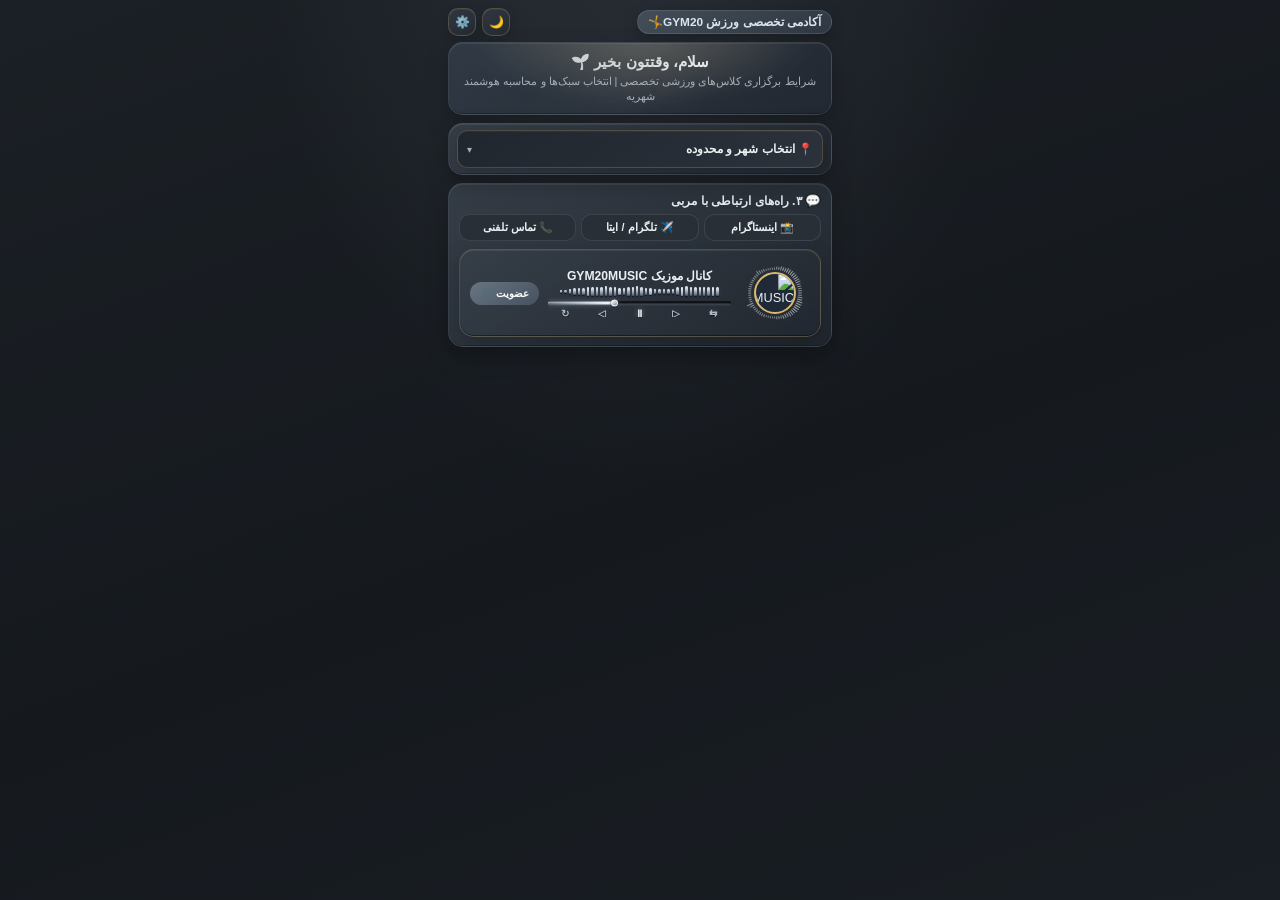
==== commit fb893cd6: "Refresh homepage script cache for mobile grid" ====
--- a/index.html
+++ b/index.html
@@ -627,7 +627,7 @@
 <script defer src="/assets/gym20-guided-flow.js?v=gym20-guided-flow-direct-20261120-v35"></script>
 <script defer src="/assets/gym20-admin-tab-sort.js?v=20261119-3"></script>
 <script defer src="/supabase-auth.js?v=gym20-fast-js-20261120-v1"></script>
-<script defer src="/assets/gym20-script-01.js?v=gym20-reps-hold-mobile-refresh-20261126-v33"></script>
+<script defer src="/assets/gym20-script-01.js?v=gym20-reps-hold-mobile-refresh-20261126-v34"></script>
 <script defer src="/assets/gym20-region-pricing-map.js?v=gym20-fast-js-20261120-v1"></script>
 <script defer src="/assets/gym20-script-02.js?v=gym20-fast-js-20261120-v1"></script>
 <script defer src="/assets/gym20-script-03.js?v=gym20-fast-js-20261120-v1"></script>
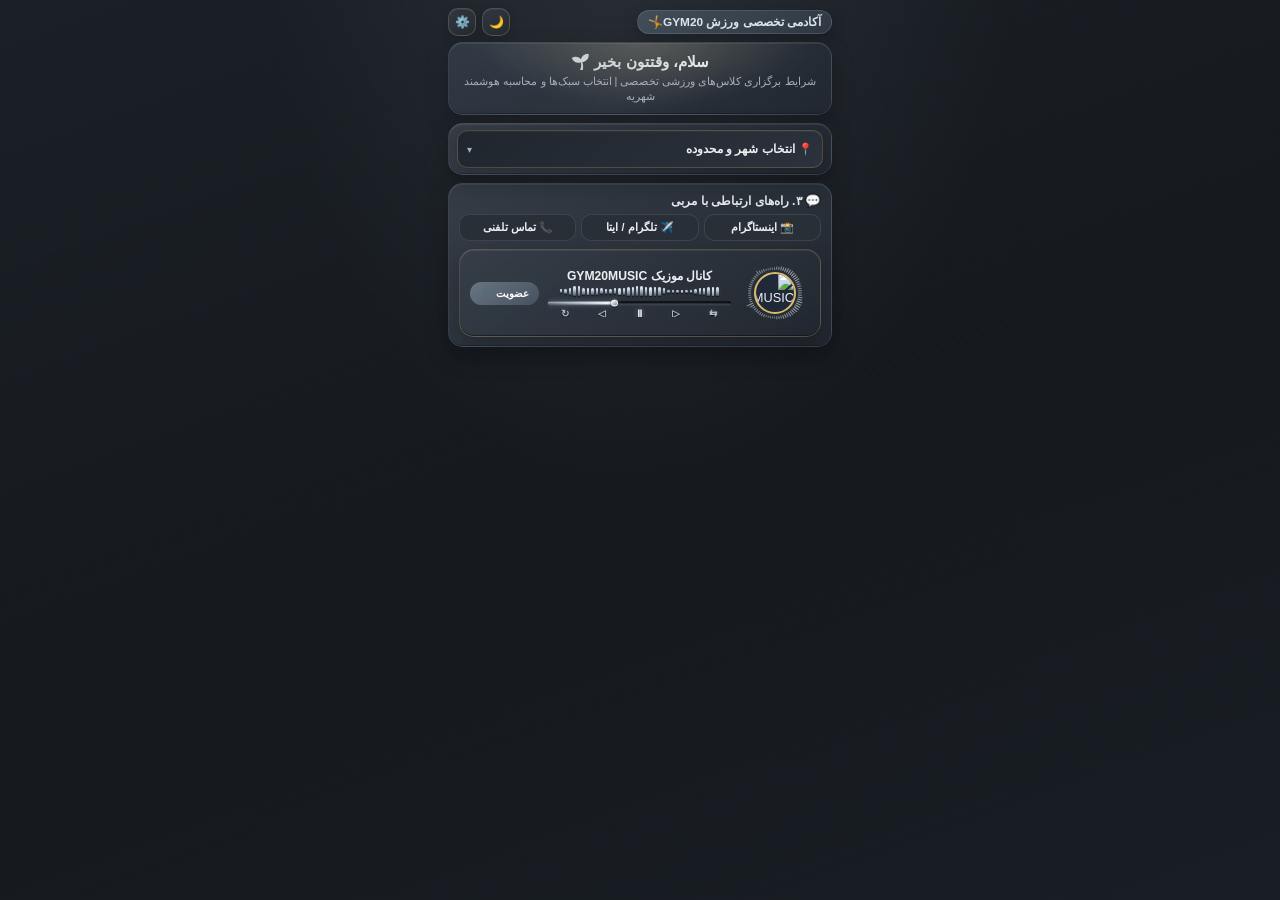
==== commit 77443f10: "Refresh homepage loader cache for compact exercise inputs" ====
--- a/index.html
+++ b/index.html
@@ -627,7 +627,7 @@
 <script defer src="/assets/gym20-guided-flow.js?v=gym20-guided-flow-direct-20261120-v35"></script>
 <script defer src="/assets/gym20-admin-tab-sort.js?v=20261119-3"></script>
 <script defer src="/supabase-auth.js?v=gym20-fast-js-20261120-v1"></script>
-<script defer src="/assets/gym20-script-01.js?v=gym20-reps-hold-mobile-refresh-20261126-v34"></script>
+<script defer src="/assets/gym20-script-01.js?v=gym20-reps-hold-equal-compact-20261126-v35"></script>
 <script defer src="/assets/gym20-region-pricing-map.js?v=gym20-fast-js-20261120-v1"></script>
 <script defer src="/assets/gym20-script-02.js?v=gym20-fast-js-20261120-v1"></script>
 <script defer src="/assets/gym20-script-03.js?v=gym20-fast-js-20261120-v1"></script>
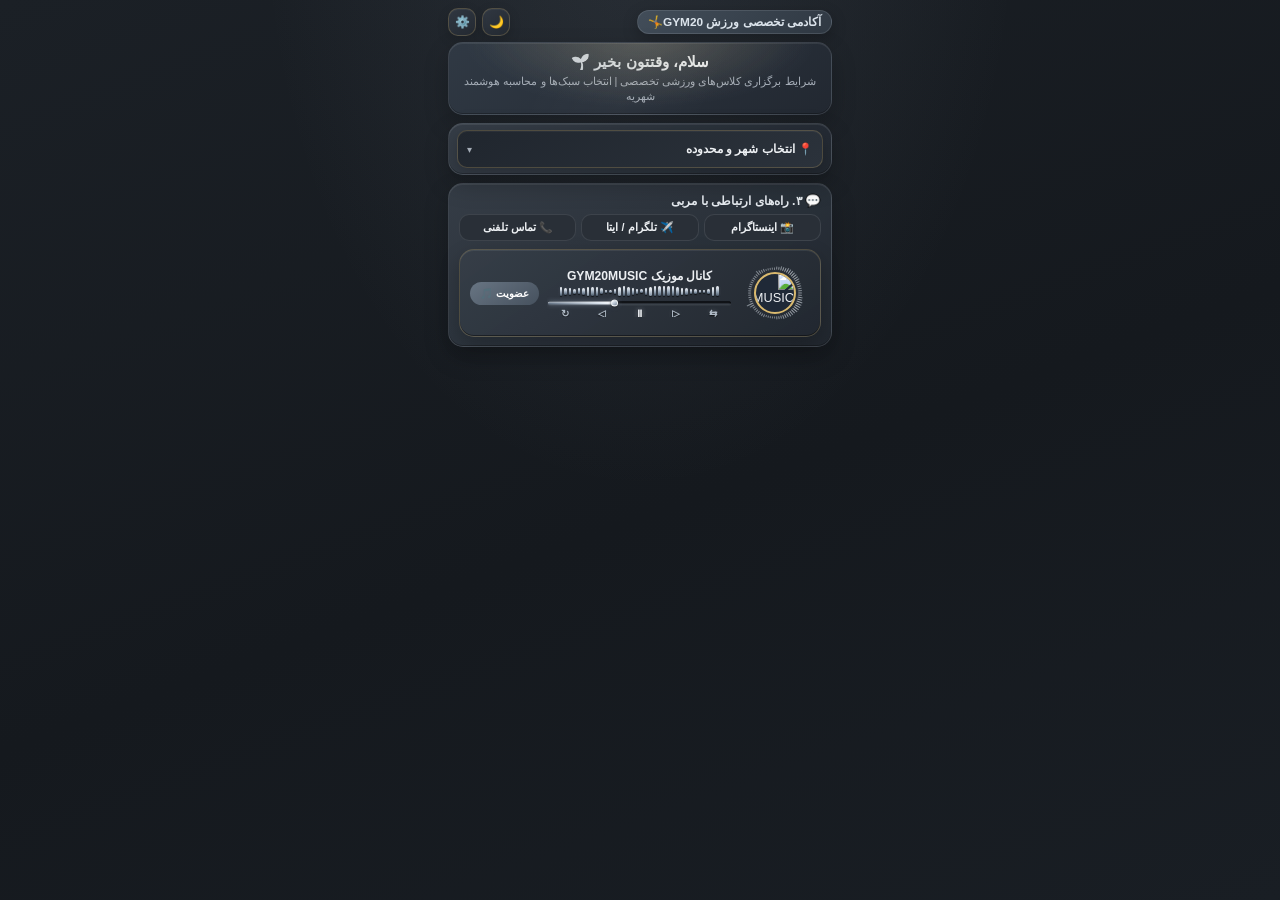
==== commit b566b368: "Refresh loader cache for smaller equal exercise inputs" ====
--- a/index.html
+++ b/index.html
@@ -627,7 +627,7 @@
 <script defer src="/assets/gym20-guided-flow.js?v=gym20-guided-flow-direct-20261120-v35"></script>
 <script defer src="/assets/gym20-admin-tab-sort.js?v=20261119-3"></script>
 <script defer src="/supabase-auth.js?v=gym20-fast-js-20261120-v1"></script>
-<script defer src="/assets/gym20-script-01.js?v=gym20-reps-hold-equal-compact-20261126-v35"></script>
+<script defer src="/assets/gym20-script-01.js?v=gym20-reps-hold-equal-compact-20261126-v36"></script>
 <script defer src="/assets/gym20-region-pricing-map.js?v=gym20-fast-js-20261120-v1"></script>
 <script defer src="/assets/gym20-script-02.js?v=gym20-fast-js-20261120-v1"></script>
 <script defer src="/assets/gym20-script-03.js?v=gym20-fast-js-20261120-v1"></script>
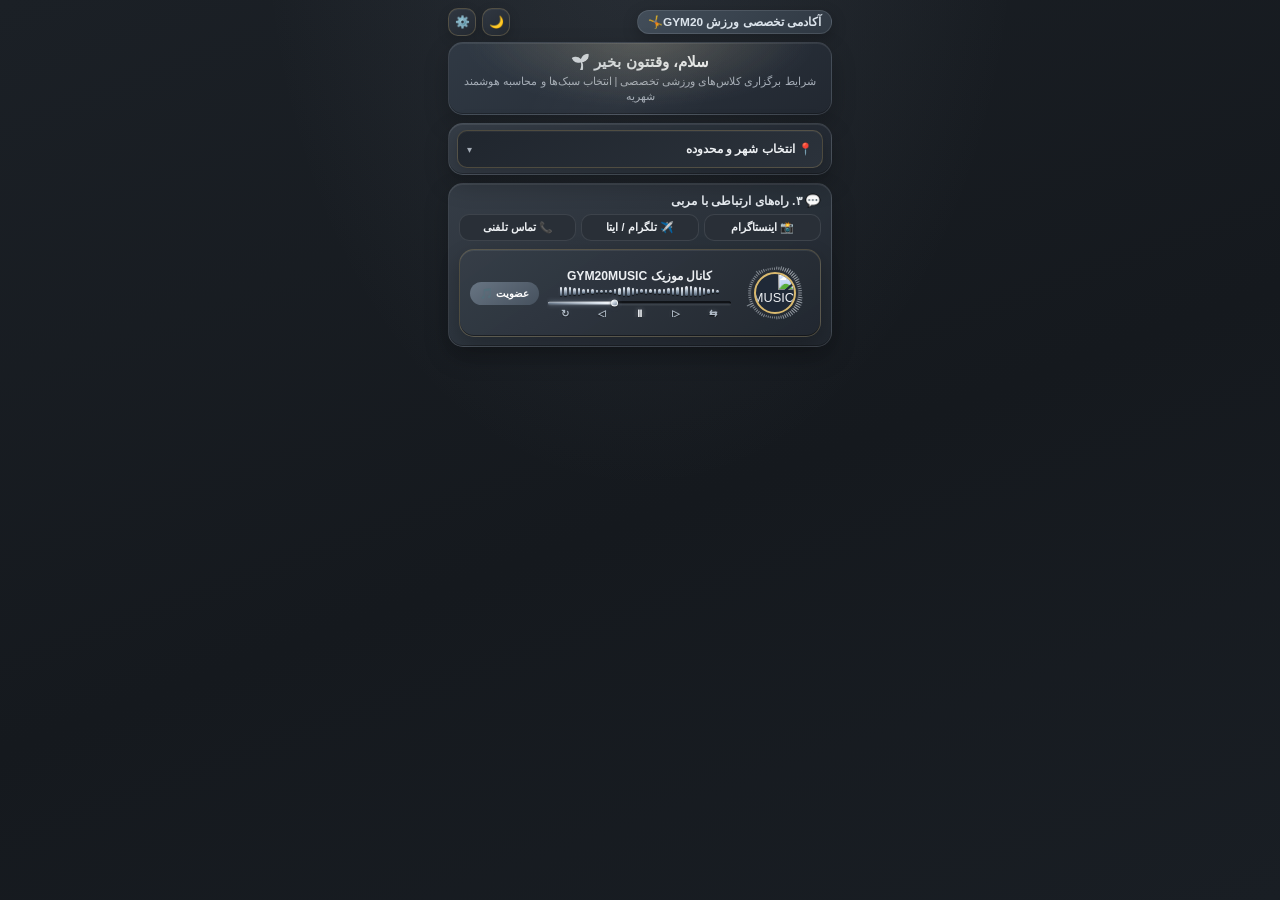
==== commit 8c1c8f54: "Refresh admin module cache for exercise management layout" ====
--- a/index.html
+++ b/index.html
@@ -627,7 +627,7 @@
 <script defer src="/assets/gym20-guided-flow.js?v=gym20-guided-flow-direct-20261120-v35"></script>
 <script defer src="/assets/gym20-admin-tab-sort.js?v=20261119-3"></script>
 <script defer src="/supabase-auth.js?v=gym20-fast-js-20261120-v1"></script>
-<script defer src="/assets/gym20-script-01.js?v=gym20-reps-hold-equal-compact-20261126-v36"></script>
+<script defer src="/assets/gym20-script-01.js?v=gym20-exercise-admin-and-output-20261126-v37"></script>
 <script defer src="/assets/gym20-region-pricing-map.js?v=gym20-fast-js-20261120-v1"></script>
 <script defer src="/assets/gym20-script-02.js?v=gym20-fast-js-20261120-v1"></script>
 <script defer src="/assets/gym20-script-03.js?v=gym20-fast-js-20261120-v1"></script>
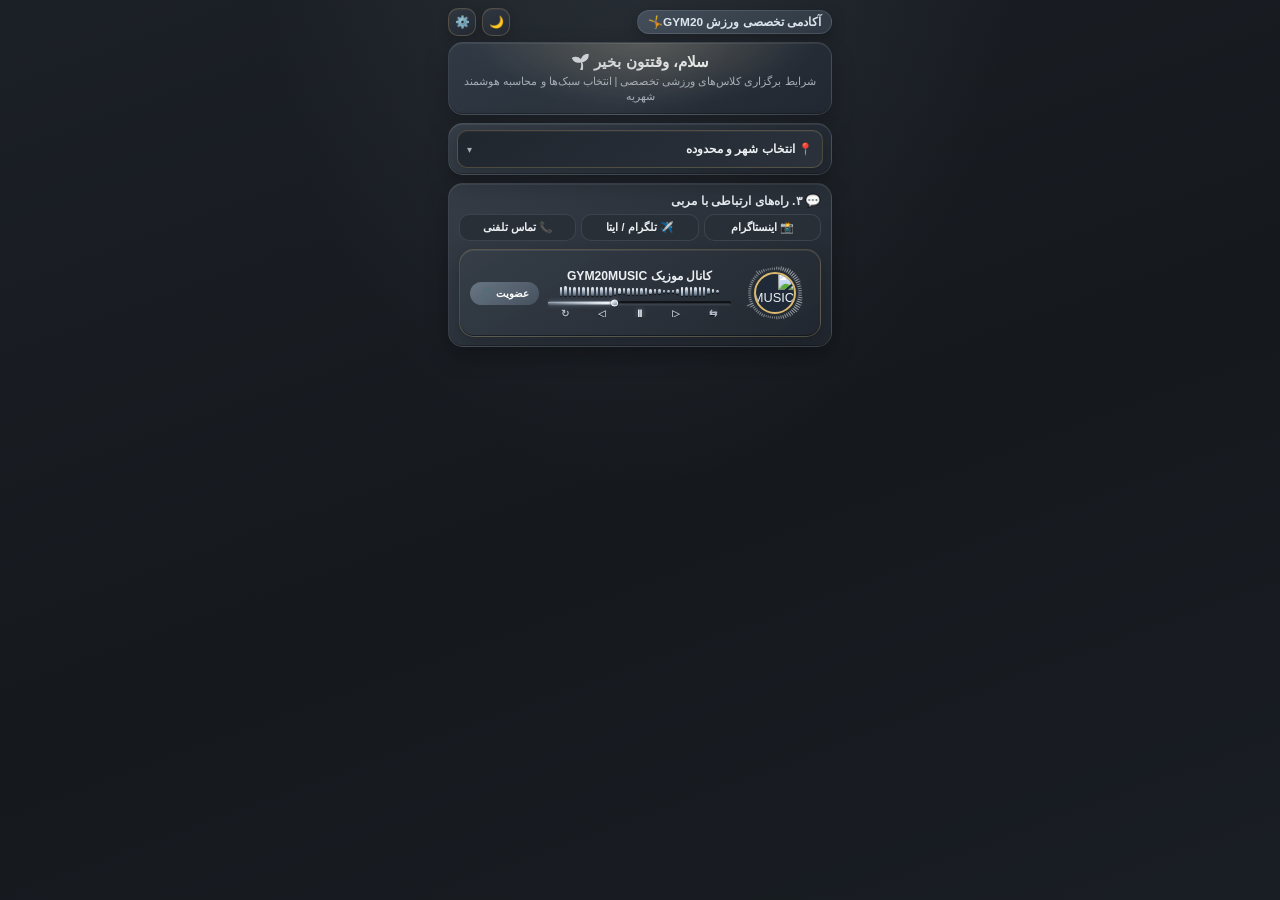
==== commit e35bfc82: "Refresh integrated admin exercise loader" ====
--- a/index.html
+++ b/index.html
@@ -627,7 +627,7 @@
 <script defer src="/assets/gym20-guided-flow.js?v=gym20-guided-flow-direct-20261120-v35"></script>
 <script defer src="/assets/gym20-admin-tab-sort.js?v=20261119-3"></script>
 <script defer src="/supabase-auth.js?v=gym20-fast-js-20261120-v1"></script>
-<script defer src="/assets/gym20-script-01.js?v=gym20-exercise-admin-and-output-20261126-v37"></script>
+<script defer src="/assets/gym20-script-01.js?v=gym20-exercise-admin-and-output-20261126-v38"></script>
 <script defer src="/assets/gym20-region-pricing-map.js?v=gym20-fast-js-20261120-v1"></script>
 <script defer src="/assets/gym20-script-02.js?v=gym20-fast-js-20261120-v1"></script>
 <script defer src="/assets/gym20-script-03.js?v=gym20-fast-js-20261120-v1"></script>
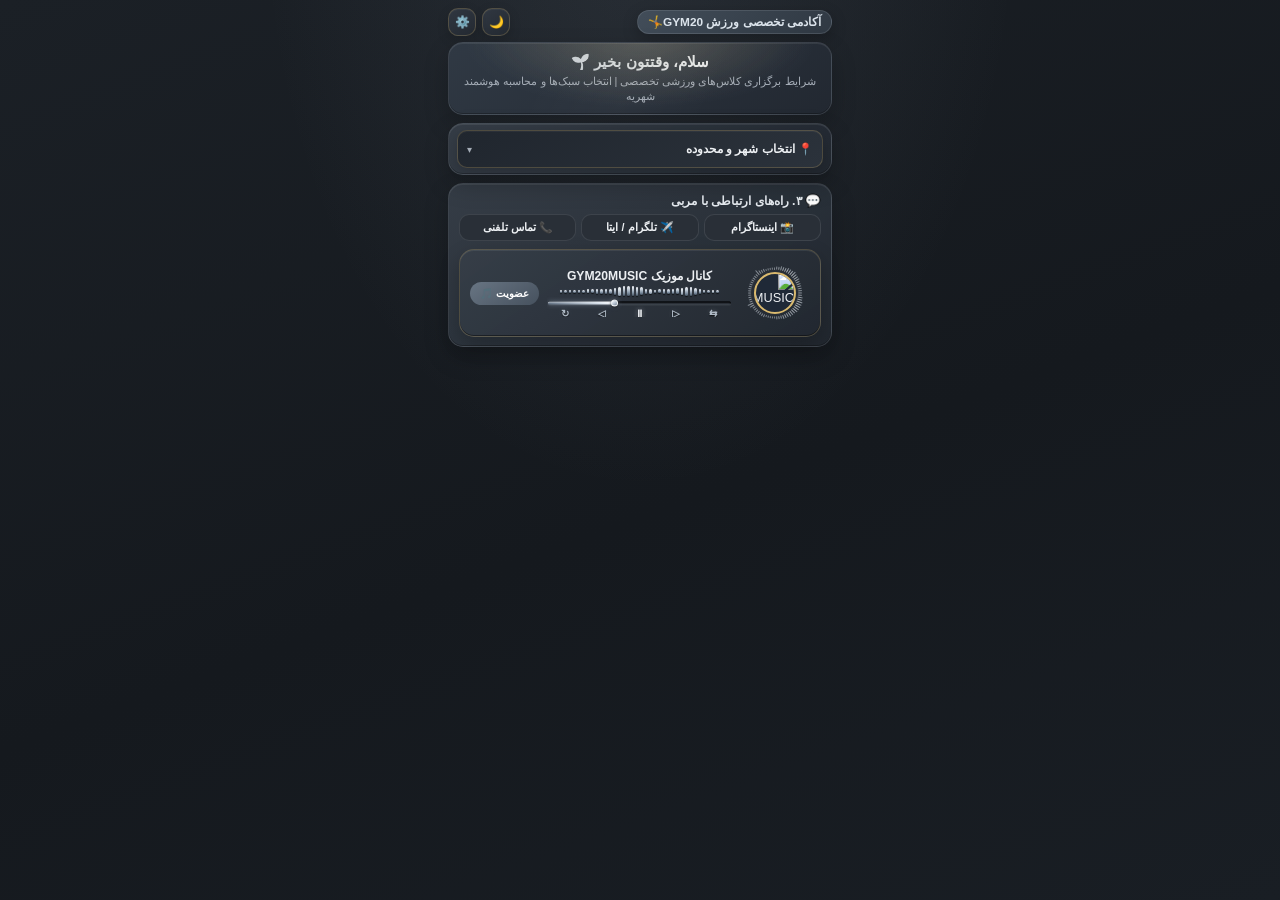
==== commit 534a1fbe: "Refresh integrated admin script cache after exercise UI fix" ====
--- a/index.html
+++ b/index.html
@@ -627,7 +627,7 @@
 <script defer src="/assets/gym20-guided-flow.js?v=gym20-guided-flow-direct-20261120-v35"></script>
 <script defer src="/assets/gym20-admin-tab-sort.js?v=20261119-3"></script>
 <script defer src="/supabase-auth.js?v=gym20-fast-js-20261120-v1"></script>
-<script defer src="/assets/gym20-script-01.js?v=gym20-exercise-admin-and-output-20261126-v38"></script>
+<script defer src="/assets/gym20-script-01.js?v=gym20-exercise-admin-and-output-20261126-v39"></script>
 <script defer src="/assets/gym20-region-pricing-map.js?v=gym20-fast-js-20261120-v1"></script>
 <script defer src="/assets/gym20-script-02.js?v=gym20-fast-js-20261120-v1"></script>
 <script defer src="/assets/gym20-script-03.js?v=gym20-fast-js-20261120-v1"></script>
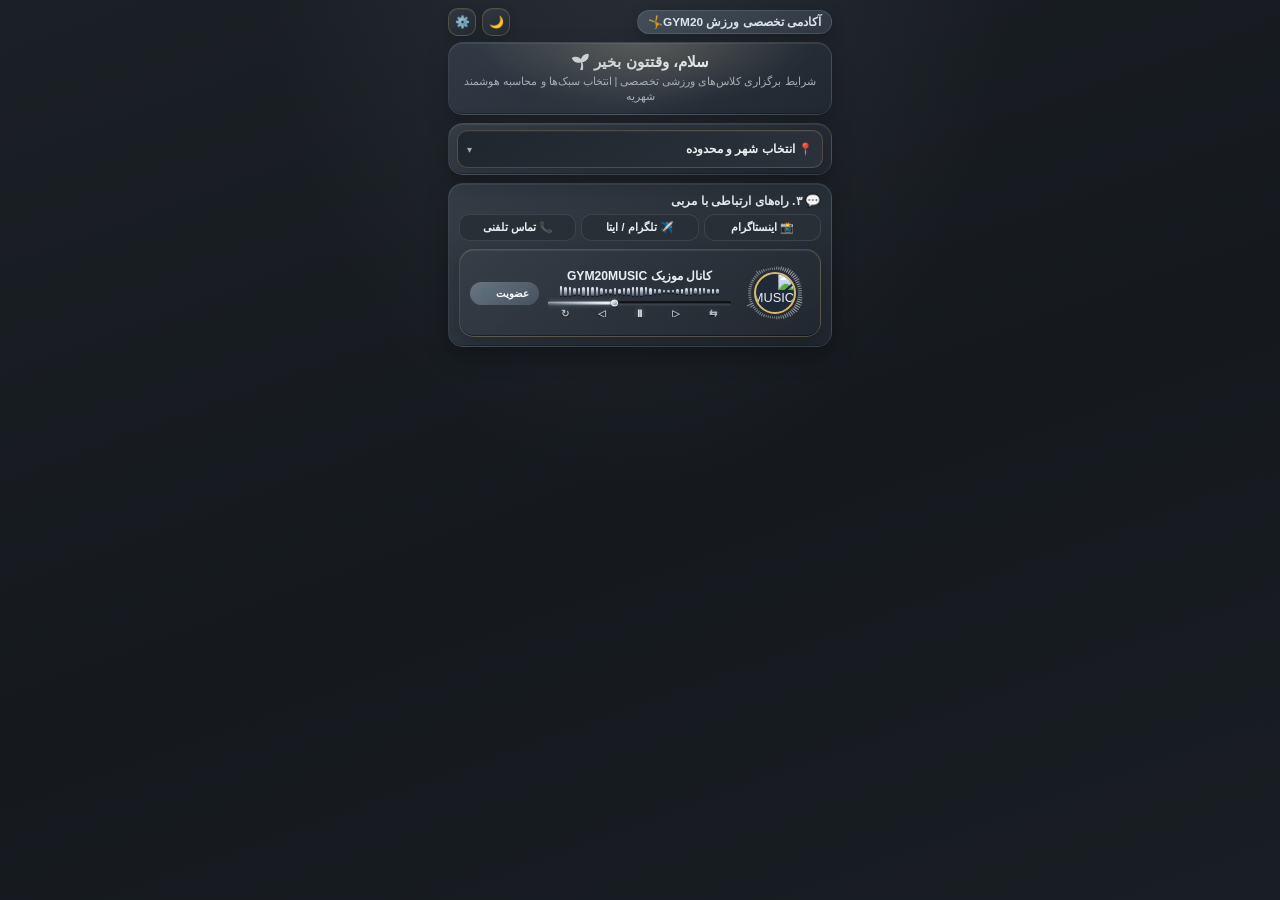
==== commit 838b41cd: "Refresh integrated page cache for metric-first exercise layout" ====
--- a/index.html
+++ b/index.html
@@ -627,7 +627,7 @@
 <script defer src="/assets/gym20-guided-flow.js?v=gym20-guided-flow-direct-20261120-v35"></script>
 <script defer src="/assets/gym20-admin-tab-sort.js?v=20261119-3"></script>
 <script defer src="/supabase-auth.js?v=gym20-fast-js-20261120-v1"></script>
-<script defer src="/assets/gym20-script-01.js?v=gym20-exercise-admin-and-output-20261126-v39"></script>
+<script defer src="/assets/gym20-script-01.js?v=gym20-exercise-admin-and-output-20261126-v40"></script>
 <script defer src="/assets/gym20-region-pricing-map.js?v=gym20-fast-js-20261120-v1"></script>
 <script defer src="/assets/gym20-script-02.js?v=gym20-fast-js-20261120-v1"></script>
 <script defer src="/assets/gym20-script-03.js?v=gym20-fast-js-20261120-v1"></script>
